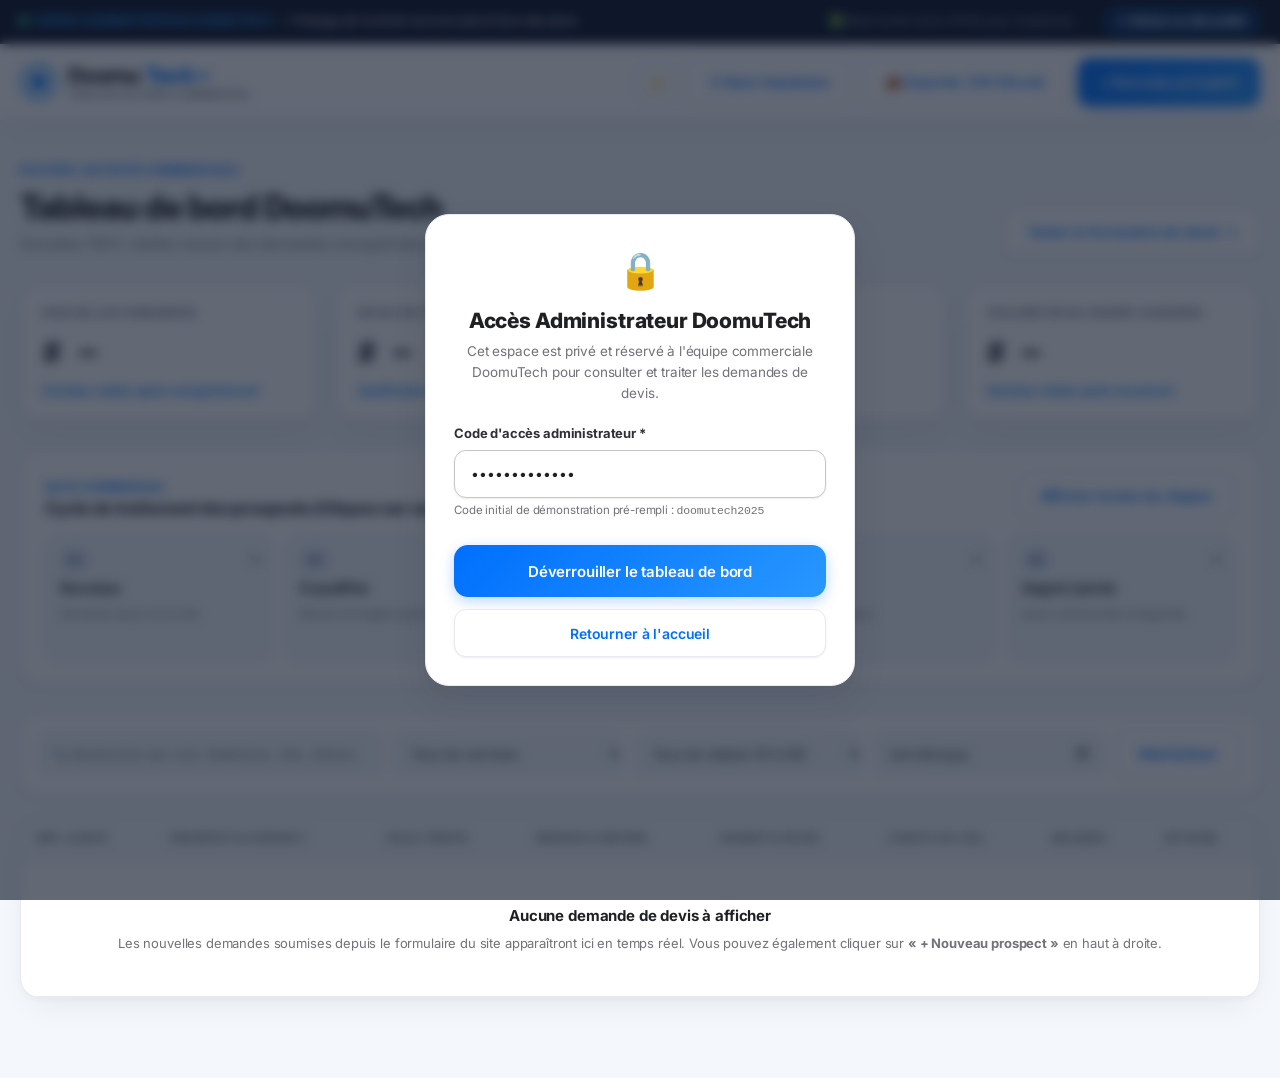
==== admin.html @ 8b4cc158 "Refonte complète du site DoomuTech (Solaire, Climatisation, Vidéosurveillance, Devis & Admin CRM)" ====
<!DOCTYPE html>
<html lang="fr">
<head>
  <meta charset="UTF-8" />
  <meta name="viewport" content="width=device-width, initial-scale=1.0" />
  <meta name="robots" content="noindex, nofollow" />
  <title>Espace Administrateur | Tableau de Bord des Devis — DoomuTech</title>
  <link rel="preconnect" href="https://fonts.googleapis.com" />
  <link rel="preconnect" href="https://fonts.gstatic.com" crossorigin />
  <link href="https://fonts.googleapis.com/css2?family=Inter:wght@400;500;600;700;800&family=JetBrains+Mono:wght@500;600;700&display=swap" rel="stylesheet" />
  <link rel="stylesheet" href="styles.css" />
</head>
<body>

  <!-- Barre supérieure -->
  <div class="utility-bar">
    <div class="container utility-inner">
      <div class="utility-left">
        <span class="live-indicator">
          <span class="pulse-dot"></span>
          <strong>ESPACE ADMINISTRATEUR DOOMUTECH</strong> — Pilotage de l'activité commerciale &amp; Suivi des devis
        </span>
      </div>
      <div class="utility-right">
        <span id="dbConnectionStatus">🟢 Base locale active (Prête pour Supabase)</span>
        <span class="utility-divider">|</span>
        <a href="index.html" class="utility-phone">← Retour au site public</a>
      </div>
    </div>
  </div>

  <!-- Header Admin -->
  <header class="site-header">
    <div class="container header-inner">
      <a href="index.html" class="brand-logo">
        <div class="logo-mark">
          <svg viewBox="0 0 40 40" fill="none" xmlns="http://www.w3.org/2000/svg">
            <circle cx="20" cy="20" r="18" stroke="url(#sunGradAdm)" stroke-width="2.5" />
            <circle cx="20" cy="20" r="9" fill="url(#sunGradAdm)" />
            <path d="M20 3V7M20 33V37M3 20H7M33 20H37M7.98 7.98L10.8 10.8M29.2 29.2L32.02 32.02M32.02 7.98L29.2 10.8M10.8 29.2L7.98 32.02" stroke="#2897FF" stroke-width="2.2" stroke-linecap="round"/>
            <defs>
              <linearGradient id="sunGradAdm" x1="4" y1="4" x2="36" y2="36" gradientUnits="userSpaceOnUse">
                <stop stop-color="#006FFD" />
                <stop offset="1" stop-color="#2897FF" />
              </linearGradient>
            </defs>
          </svg>
        </div>
        <div class="brand-text">
          <span class="brand-name">Doomu<span class="brand-accent">Tech</span></span>
          <span class="brand-tag">TABLEAU DE BORD COMMERCIAL</span>
        </div>
      </a>

      <div class="header-actions">
        <button type="button" class="theme-toggle-btn" id="themeToggleBtn" title="Mode Clair / Sombre">
          <span id="themeIcon">🌙</span>
        </button>
        <button type="button" class="btn btn-outline btn-sm" id="openSupabaseConfigBtn">
          ⚙️ Base Supabase
        </button>
        <button type="button" class="btn btn-outline btn-sm" id="exportCsvBtn">
          📥 Exporter CSV (Excel)
        </button>
        <button type="button" class="btn btn-primary btn-sm" id="newManualLeadBtn">
          + Nouveau prospect
        </button>
      </div>
    </div>
  </header>

  <!-- Écran de verrouillage Administrateur -->
  <div class="dt-modal-backdrop" id="adminAuthBackdrop">
    <div class="dt-modal-card" style="max-width: 430px; text-align: center;">
      <div style="font-size: 36px; margin-bottom: 10px;">🔒</div>
      <h2 style="font-size: 21px; font-weight: 800; margin-bottom: 6px;">Accès Administrateur DoomuTech</h2>
      <p style="font-size: 13.5px; color: var(--mut); margin-bottom: 20px;">
        Cet espace est privé et réservé à l'équipe commerciale DoomuTech pour consulter et traiter les demandes de devis.
      </p>
      <form id="adminLoginForm" style="display: flex; flex-direction: column; gap: 12px; text-align: left;">
        <div class="form-group">
          <label for="adminPinInput">Code d'accès administrateur *</label>
          <input type="password" id="adminPinInput" required placeholder="Code par défaut : doomutech2025" value="doomutech2025" />
          <span class="budget-note-hint">Code initial de démonstration pré-rempli : <code>doomutech2025</code></span>
        </div>
        <button type="submit" class="btn btn-primary btn-lg btn-block">Déverrouiller le tableau de bord</button>
        <a href="index.html" class="btn btn-outline btn-sm btn-block" style="text-align: center;">Retourner à l'accueil</a>
      </form>
    </div>
  </div>

  <!-- Contenu principal du Tableau de Bord (Section 4 du cahier des charges) -->
  <main class="admin-page-wrap">
    <div class="container">
      <div class="admin-top-bar">
        <div>
          <span class="section-eyebrow">PILOTER L'ACTIVITÉ COMMERCIALE</span>
          <h1 class="section-title" style="margin-bottom: 4px;">Tableau de bord DoomuTech</h1>
          <p class="section-desc">Données 100% réelles issues des demandes enregistrées (aucun chiffre fictif).</p>
        </div>
        <div style="display: flex; gap: 10px; flex-wrap: wrap;">
          <a href="index.html#devis" class="btn btn-outline btn-sm">Tester le formulaire de devis →</a>
        </div>
      </div>

      <!-- Indicateurs Clés (KPIs — Données réelles uniquement) -->
      <div class="admin-kpi-grid">
        <div class="admin-kpi-card">
          <span class="admin-kpi-label">Nouvelles demandes</span>
          <strong class="admin-kpi-value" id="kpiNewLeads"># —</strong>
          <span class="admin-kpi-sub" id="kpiNewLeadsSub">Données réelles après enregistrement</span>
        </div>
        <div class="admin-kpi-card">
          <span class="admin-kpi-label">Devis en cours</span>
          <strong class="admin-kpi-value" id="kpiActiveQuotes"># —</strong>
          <span class="admin-kpi-sub">Qualification, étude &amp; relance</span>
        </div>
        <div class="admin-kpi-card">
          <span class="admin-kpi-label">Total prospects reçus</span>
          <strong class="admin-kpi-value" id="kpiTotalLeads"># —</strong>
          <span class="admin-kpi-sub">Toutes sources confondues</span>
        </div>
        <div class="admin-kpi-card">
          <span class="admin-kpi-label">Volume devis signés (Gagnés)</span>
          <strong class="admin-kpi-value" id="kpiWonAmount"># —</strong>
          <span class="admin-kpi-sub" id="kpiWonCountSub">Suivi commercial</span>
        </div>
      </div>

      <!-- Cycle de traitement des prospects (01 -> 05) -->
      <div class="pipeline-cycle-box">
        <div style="display: flex; justify-content: space-between; align-items: center; flex-wrap: wrap; gap: 8px;">
          <div>
            <span class="section-eyebrow" style="margin-bottom: 2px;">SUIVI COMMERCIAL</span>
            <h3 style="font-size: 16px; font-weight: 800;">Cycle de traitement des prospects (Cliquez sur une étape pour filtrer)</h3>
          </div>
          <button type="button" class="btn btn-outline btn-sm" id="resetStageFilterBtn">Afficher toutes les étapes</button>
        </div>

        <div class="pipeline-steps-grid" id="pipelineStepsGrid">
          <div class="pipeline-step-card" data-stage="01_nouveau">
            <div class="p-step-head">
              <span class="p-step-code">01</span>
              <span class="p-step-count" id="count-01_nouveau">0</span>
            </div>
            <strong>Nouveau</strong>
            <span>Demande reçue sur le site</span>
          </div>

          <div class="pipeline-step-card" data-stage="02_a_qualifier">
            <div class="p-step-head">
              <span class="p-step-code">02</span>
              <span class="p-step-count" id="count-02_a_qualifier">0</span>
            </div>
            <strong>À qualifier</strong>
            <span>Besoin et budget à préciser</span>
          </div>

          <div class="pipeline-step-card" data-stage="03_etude_devis">
            <div class="p-step-head">
              <span class="p-step-code">03</span>
              <span class="p-step-count" id="count-03_etude_devis">0</span>
            </div>
            <strong>Étude / devis</strong>
            <span>Analyse technique et offre commerciale</span>
          </div>

          <div class="pipeline-step-card" data-stage="04_relance">
            <div class="p-step-head">
              <span class="p-step-code">04</span>
              <span class="p-step-count" id="count-04_relance">0</span>
            </div>
            <strong>Relance</strong>
            <span>Suivi du prospect</span>
          </div>

          <div class="pipeline-step-card" data-stage="05_issue">
            <div class="p-step-head">
              <span class="p-step-code">05</span>
              <span class="p-step-count" id="count-05_issue">0</span>
            </div>
            <strong>Gagné / perdu</strong>
            <span>Issue commerciale enregistrée</span>
          </div>
        </div>
      </div>

      <!-- Barre de recherche et filtres (Service, Date, Ville, Statut) -->
      <div class="admin-filters-bar">
        <input type="search" id="filterSearch" class="admin-input" placeholder="🔍 Rechercher par nom, téléphone, ville, référence..." />

        <select id="filterService" class="admin-select">
          <option value="all">Tous les services</option>
          <option value="Installation solaire photovoltaïque">Installation solaire photovoltaïque</option>
          <option value="Climatisation">Climatisation</option>
          <option value="Vidéosurveillance">Vidéosurveillance</option>
          <option value="Maintenance et dépannage">Maintenance et dépannage</option>
          <option value="Pack Multi-Services (Solaire + Clim + Caméras)">Pack Multi-Services</option>
        </select>

        <select id="filterStatus" class="admin-select">
          <option value="all">Tous les statuts (01 à 05)</option>
          <option value="01_nouveau">01 — Nouveau</option>
          <option value="02_a_qualifier">02 — À qualifier</option>
          <option value="03_etude_devis">03 — Étude / devis</option>
          <option value="04_relance">04 — Relance</option>
          <option value="05_gagne">05 — Gagné</option>
          <option value="05_perdu">05 — Perdu</option>
        </select>

        <input type="date" id="filterDate" class="admin-input" title="Filtrer par date de demande" />

        <button type="button" class="btn btn-outline btn-sm" id="clearAllFiltersBtn">Réinitialiser</button>
      </div>

      <!-- Tableau des demandes de devis -->
      <div class="admin-table-card">
        <div class="admin-table-scroll">
          <table class="admin-table">
            <thead>
              <tr>
                <th>Réf. &amp; Date</th>
                <th>Prospect &amp; Contact</th>
                <th>Ville / Profil</th>
                <th>Service &amp; Nature</th>
                <th>Budget &amp; Devis</th>
                <th>Statut (01–05)</th>
                <th>Relance</th>
                <th>Actions</th>
              </tr>
            </thead>
            <tbody id="adminLeadsTableBody">
              <!-- Rempli dynamiquement par app.js avec les données réelles -->
            </tbody>
          </table>
        </div>
      </div>
    </div>
  </main>

  <!-- Modal de gestion / qualification d'un prospect -->
  <div class="dt-modal-backdrop hidden" id="leadEditModal">
    <div class="dt-modal-card">
      <div style="display: flex; justify-content: space-between; align-items: center; margin-bottom: 16px;">
        <h3 id="leadModalTitle" style="font-size: 19px; font-weight: 800;">Qualification &amp; Suivi du Prospect</h3>
        <button type="button" class="btn btn-outline btn-sm" id="closeLeadModalBtn">Fermer ✕</button>
      </div>

      <form id="leadEditForm" style="display: flex; flex-direction: column; gap: 14px;">
        <input type="hidden" id="editLeadId" />

        <div class="form-row-2">
          <div class="form-group">
            <label for="editLeadName">Nom du prospect *</label>
            <input type="text" id="editLeadName" required />
          </div>
          <div class="form-group">
            <label for="editLeadPhone">Téléphone / WhatsApp *</label>
            <input type="tel" id="editLeadPhone" required />
          </div>
        </div>

        <div class="form-row-2">
          <div class="form-group">
            <label for="editLeadEmail">E-mail</label>
            <input type="email" id="editLeadEmail" />
          </div>
          <div class="form-group">
            <label for="editLeadCity">Ville / Zone du projet *</label>
            <input type="text" id="editLeadCity" required />
          </div>
        </div>

        <div class="form-row-2">
          <div class="form-group">
            <label for="editLeadService">Service demandé</label>
            <select id="editLeadService">
              <option value="Installation solaire photovoltaïque">Installation solaire photovoltaïque</option>
              <option value="Climatisation">Climatisation</option>
              <option value="Vidéosurveillance">Vidéosurveillance</option>
              <option value="Maintenance et dépannage">Maintenance et dépannage</option>
              <option value="Pack Multi-Services (Solaire + Clim + Caméras)">Pack Multi-Services (Solaire + Clim + Caméras)</option>
            </select>
          </div>
          <div class="form-group">
            <label for="editLeadClientType">Type de client</label>
            <select id="editLeadClientType">
              <option value="Particulier / habitation">Particulier / habitation</option>
              <option value="Entreprise / commerce">Entreprise / commerce</option>
              <option value="Projet industriel ou institutionnel">Projet industriel ou institutionnel</option>
            </select>
          </div>
        </div>

        <div class="form-row-2">
          <div class="form-group">
            <label for="editLeadNature">Nature du projet</label>
            <select id="editLeadNature">
              <option value="Nouvelle installation">Nouvelle installation</option>
              <option value="Extension d’une installation existante">Extension d’une installation existante</option>
              <option value="Panne ou maintenance">Panne ou maintenance</option>
            </select>
          </div>
          <div class="form-group">
            <label for="editLeadBudget">Budget indicatif client</label>
            <select id="editLeadBudget">
              <option value="À définir après étude">À définir après étude</option>
              <option value="Moins de 500 000 FCFA">Moins de 500 000 FCFA</option>
              <option value="500 000 à 2 000 000 FCFA">500 000 à 2 000 000 FCFA</option>
              <option value="Plus de 2 000 000 FCFA">Plus de 2 000 000 FCFA</option>
            </select>
          </div>
        </div>

        <div class="form-group">
          <label for="editLeadDescription">Besoin exprimé par le client</label>
          <textarea id="editLeadDescription" rows="2"></textarea>
        </div>

        <hr style="border: none; border-top: 1px solid var(--line);" />

        <!-- Partie Suivi Commercial Administrateur -->
        <div class="form-row-2">
          <div class="form-group">
            <label for="editLeadStatus">Statut dans le cycle commercial (01–05) *</label>
            <select id="editLeadStatus" required>
              <option value="01_nouveau">01 — Nouveau (Demande reçue)</option>
              <option value="02_a_qualifier">02 — À qualifier (Besoin/budget à préciser)</option>
              <option value="03_etude_devis">03 — Étude / devis (Offre en cours)</option>
              <option value="04_relance">04 — Relance (Suivi du prospect)</option>
              <option value="05_gagne">05 — Gagné (Devis accepté / signé)</option>
              <option value="05_perdu">05 — Perdu (Sans suite)</option>
            </select>
          </div>
          <div class="form-group">
            <label for="editLeadQuoteAmount">Montant du devis chiffré (FCFA)</label>
            <input type="number" id="editLeadQuoteAmount" min="0" step="5000" placeholder="Ex: 1450000" />
          </div>
        </div>

        <div class="form-row-2">
          <div class="form-group">
            <label for="editLeadFollowUpDate">Date de prochaine relance</label>
            <input type="date" id="editLeadFollowUpDate" />
          </div>
          <div class="form-group" style="display: flex; align-items: flex-end;">
            <a href="#" id="modalWhatsAppBtn" target="_blank" rel="noopener" class="btn btn-outline btn-block" style="min-height: 44px;">
              💬 Ouvrir WhatsApp avec ce prospect
            </a>
          </div>
        </div>

        <div class="form-group">
          <label for="editLeadNotes">Notes commerciales &amp; techniques internes</label>
          <textarea id="editLeadNotes" rows="3" placeholder="Compte-rendu d'appel, matériel envisagé, remarques après visite sur site..."></textarea>
        </div>

        <div style="display: flex; justify-content: space-between; gap: 12px; margin-top: 6px;">
          <button type="button" class="btn btn-outline btn-sm" id="deleteLeadBtn" style="color: #DC2626; border-color: #FCA5A5;">Supprimer la demande</button>
          <button type="submit" class="btn btn-primary">Enregistrer le suivi commercial</button>
        </div>
      </form>
    </div>
  </div>

  <!-- Modal Configuration Supabase (Couche 2 Backend) -->
  <div class="dt-modal-backdrop hidden" id="supabaseConfigModal">
    <div class="dt-modal-card">
      <div style="display: flex; justify-content: space-between; align-items: center; margin-bottom: 16px;">
        <h3 style="font-size: 19px; font-weight: 800;">⚙️ Connexion Base de Données Supabase (Couche 2)</h3>
        <button type="button" class="btn btn-outline btn-sm" id="closeSupabaseModalBtn">Fermer ✕</button>
      </div>
      <p style="font-size: 13px; color: var(--mut); margin-bottom: 14px;">
        Par défaut, toutes les demandes sont enregistrées localement dans votre navigateur. Pour synchroniser avec votre base cloud <strong>Supabase</strong> (table <code>demandes_devis</code> définie dans <code>supabase-schema.sql</code>), renseignez vos clés ci-dessous :
      </p>
      <form id="supabaseConfigForm" style="display: flex; flex-direction: column; gap: 12px;">
        <div class="form-group">
          <label for="sbUrlInput">URL du projet Supabase</label>
          <input type="url" id="sbUrlInput" placeholder="https://votre-projet.supabase.co" />
        </div>
        <div class="form-group">
          <label for="sbKeyInput">Clé publique (anon / service key pour l'admin)</label>
          <input type="password" id="sbKeyInput" placeholder="eyJhbGciOiJIUzI1NiIsInR5cCI6IkpXVCJ9..." />
        </div>
        <div style="display: flex; gap: 10px; justify-content: flex-end;">
          <button type="submit" class="btn btn-primary">Enregistrer la configuration Supabase</button>
        </div>
      </form>
    </div>
  </div>

  <script src="app.js"></script>
</body>
</html>
---- styles.css ----
/* ==========================================================================
   DoomuTech × Chari Official CSS Design System
   Figma Mobile Apps Prototyping Kit - Tokens officiels & Composants Chari
   ========================================================================== */

:root {
  /* Figma Mobile Apps Prototyping Kit - Tokens officiels (Chari) */
  --highlight-darkest: #006FFD;
  --highlight-dark: #2897FF;
  --highlight-medium: #6FBAFF;
  --highlight-light: #B4DBFF;
  --highlight-lightest: #EAF2FF;

  --neutral-dark-darkest: #1F2024;
  --neutral-dark-dark: #2F3036;
  --neutral-dark-medium: #494A50;
  --neutral-dark-light: #71727A;
  --neutral-dark-lightest: #8F9098;

  --neutral-light-darkest: #C5C6CC;
  --neutral-light-dark: #D4D6DD;
  --neutral-light-medium: #E8E9F1;
  --neutral-light-light: #F8F9FE;
  --neutral-light-lightest: #FFFFFF;

  --support-success-dark: #298267;
  --support-success-medium: #3AC0A0;
  --support-success-light: #E7F4E8;

  --support-warning-dark: #E86339;
  --support-warning-medium: #FFB37C;
  --support-warning-light: #FFF4E4;

  --support-error-dark: #ED3241;
  --support-error-medium: #FF616D;
  --support-error-light: #FFE2E5;

  /* Mappings sémantiques Figma Kit (Chari) */
  --bg: var(--neutral-light-light);
  --surf: var(--neutral-light-lightest);
  --ink: var(--neutral-dark-darkest);
  --body: var(--neutral-dark-dark);
  --mut: var(--neutral-dark-light);
  --brand: var(--highlight-darkest);
  --brand-light: var(--highlight-dark);
  --brand-grad: linear-gradient(135deg, #006FFD 0%, #2897FF 100%);
  --onb: #FFFFFF;
  --gold: #F59E0B;
  --gold-bg: #FEF3C7;
  --gold-grad: linear-gradient(135deg, #F59E0B 0%, #D97706 100%);
  --heart: #ED3241;
  --heart-grad: linear-gradient(135deg, #FF616D 0%, #ED3241 100%);
  --heart-shadow: rgba(237, 50, 65, 0.35);
  --onh: #FFFFFF;
  --line: var(--neutral-light-medium);
  --ring: rgba(0, 111, 253, 0.25);
  --hdr: var(--neutral-light-lightest);
  --sh-sm: 0 1px 3px rgba(31, 32, 36, 0.05), 0 1px 2px rgba(31, 32, 36, 0.03);
  --sh-md: 0 6px 16px rgba(31, 32, 36, 0.06), 0 2px 4px rgba(31, 32, 36, 0.03);
  --sh-lg: 0 16px 36px rgba(31, 32, 36, 0.08), 0 4px 12px rgba(31, 32, 36, 0.04);

  /* Compatibilité avec les sections DoomuTech */
  --bg-primary: var(--bg);
  --bg-elevated: var(--surf);
  --bg-subtle: var(--highlight-lightest);
  --bg-navy: #0f172a;
  --bg-navy-card: #1e293b;
  --text-primary: var(--ink);
  --text-secondary: var(--body);
  --text-muted: var(--mut);
  --text-inverse: #F8F9FE;
  --solar-amber: var(--brand);
  --solar-amber-bright: var(--brand-light);
  --solar-amber-soft: var(--highlight-lightest);
  --emerald: var(--support-success-medium);
  --emerald-soft: var(--support-success-light);
  --border-subtle: var(--line);
  --border-strong: var(--neutral-light-dark);
  --shadow-sm: var(--sh-sm);
  --shadow-md: var(--sh-md);
  --shadow-lg: var(--sh-lg);
  --font-display: "Inter", "IBM Plex Sans Arabic", system-ui, -apple-system, sans-serif;
  --font-sans: "Inter", "IBM Plex Sans Arabic", system-ui, -apple-system, sans-serif;
  --font-mono: "JetBrains Mono", "Inter", monospace;
  --radius-sm: 12px;
  --radius-md: 16px;
  --radius-lg: 20px;
}

@media (prefers-color-scheme: dark) {
  :root:not([data-theme="light"]) {
    --bg: #141517;
    --surf: #1F2024;
    --ink: #F8F9FE;
    --body: #D4D6DD;
    --mut: #8F9098;
    --brand: #2897FF;
    --brand-light: #6FBAFF;
    --brand-grad: linear-gradient(135deg, #006FFD 0%, #2897FF 100%);
    --onb: #FFFFFF;
    --gold: #FBBF24;
    --gold-bg: rgba(251, 191, 36, 0.15);
    --gold-grad: linear-gradient(135deg, #FBBF24 0%, #F59E0B 100%);
    --heart: #FF616D;
    --heart-grad: linear-gradient(135deg, #FF616D 0%, #ED3241 100%);
    --heart-shadow: rgba(237, 50, 65, 0.4);
    --line: #2F3036;
    --ring: rgba(40, 151, 255, 0.35);
    --hdr: #1F2024;
    --sh-sm: 0 1px 3px rgba(0, 0, 0, 0.3);
    --sh-md: 0 6px 16px rgba(0, 0, 0, 0.35);
    --sh-lg: 0 16px 36px rgba(0, 0, 0, 0.45);
    --bg-subtle: rgba(0, 111, 253, 0.12);
    --border-strong: #494A50;
  }
}

:root[data-theme="dark"] {
  --bg: #141517;
  --surf: #1F2024;
  --ink: #F8F9FE;
  --body: #D4D6DD;
  --mut: #8F9098;
  --brand: #2897FF;
  --brand-light: #6FBAFF;
  --brand-grad: linear-gradient(135deg, #006FFD 0%, #2897FF 100%);
  --onb: #FFFFFF;
  --gold: #FBBF24;
  --gold-bg: rgba(251, 191, 36, 0.15);
  --gold-grad: linear-gradient(135deg, #FBBF24 0%, #F59E0B 100%);
  --heart: #FF616D;
  --heart-grad: linear-gradient(135deg, #FF616D 0%, #ED3241 100%);
  --heart-shadow: rgba(237, 50, 65, 0.4);
  --line: #2F3036;
  --ring: rgba(40, 151, 255, 0.35);
  --hdr: #1F2024;
  --sh-sm: 0 1px 3px rgba(0, 0, 0, 0.3);
  --sh-md: 0 6px 16px rgba(0, 0, 0, 0.35);
  --sh-lg: 0 16px 36px rgba(0, 0, 0, 0.45);
  --bg-subtle: rgba(0, 111, 253, 0.12);
  --border-strong: #494A50;
}

*, *::before, *::after {
  box-sizing: border-box;
  margin: 0;
  padding: 0;
}

html {
  scroll-behavior: smooth;
  font-size: 15px;
  -webkit-text-size-adjust: 100%;
}

body {
  background: var(--bg);
  color: var(--body);
  font: 400 15px/1.55 "Inter", "IBM Plex Sans Arabic", system-ui, -apple-system, sans-serif;
  -webkit-font-smoothing: antialiased;
  letter-spacing: -0.01em;
  overflow-x: hidden;
}

h1, h2, h3, h4 {
  color: var(--ink);
  font-family: "Inter", "IBM Plex Sans Arabic", system-ui, sans-serif;
  line-height: 1.25;
}

button, input, select, textarea {
  font: inherit;
  box-sizing: border-box;
}

button {
  cursor: pointer;
}

:focus-visible {
  outline: 3px solid var(--brand);
  outline-offset: 2px;
}

a {
  color: inherit;
  text-decoration: none;
}

ul {
  list-style: none;
}

.mono {
  font-family: var(--font-mono);
  font-variant-numeric: tabular-nums;
}

.container {
  width: 100%;
  max-width: 1280px;
  margin: 0 auto;
  padding: 0 20px;
}

/* Chari Signature 3px Brand Gradient Strip */
.strip {
  height: 3px;
  width: 100%;
  background: var(--brand-grad);
}

/* ==========================================================================
   Chari Official Components (.logo, .lg, .badge, .chips, .btn, .fld, .seg, .h-chip)
   ========================================================================== */
.logo {
  font-family: "Inter", "IBM Plex Sans Arabic", system-ui, sans-serif;
  font-size: 24px;
  font-weight: 800;
  letter-spacing: -0.03em;
  color: var(--ink);
  display: inline-flex;
  align-items: center;
  gap: 6px;
}

.logo::after {
  content: "";
  display: inline-block;
  width: 8px;
  height: 8px;
  border-radius: 50%;
  background: var(--brand);
}

.lg {
  min-height: 36px;
  padding: 0 14px;
  border-radius: 999px;
  border: 1.5px solid var(--highlight-light);
  background: var(--highlight-lightest);
  color: var(--highlight-darkest);
  font-weight: 600;
  font-size: 12px;
  transition: all 0.18s;
  letter-spacing: 0.01em;
  display: inline-flex;
  align-items: center;
  gap: 6px;
}

.lg:hover {
  background: #dbeafe;
  border-color: var(--brand);
}

.badge {
  display: inline-flex;
  align-items: center;
  background: var(--highlight-lightest);
  color: var(--highlight-darkest);
  border: 1px solid rgba(0, 111, 253, 0.2);
  border-radius: 999px;
  padding: 4px 12px;
  font-weight: 600;
  font-size: 11px;
}

/* ButtonKit Figma Specifications (Chari) */
.btn {
  min-height: 48px;
  padding: 0 22px;
  border-radius: 12px;
  border: 0;
  background: var(--brand);
  color: #FFFFFF;
  font-weight: 600;
  font-size: 14px;
  display: inline-flex;
  gap: 8px;
  align-items: center;
  justify-content: center;
  box-shadow: 0 4px 14px rgba(0, 111, 253, 0.25);
  transition: all 0.18s;
  letter-spacing: -0.01em;
  cursor: pointer;
}

.btn:hover {
  background: var(--brand-light);
  box-shadow: 0 6px 18px rgba(0, 111, 253, 0.32);
  transform: translateY(-1px);
}

.btn:active {
  transform: scale(0.98);
}

.btn-lg {
  min-height: 52px;
  padding: 0 26px;
  font-size: 15px;
  border-radius: 14px;
}

.btn-block {
  width: 100%;
}

.btn-primary {
  background: var(--brand-grad);
  color: #FFFFFF;
  box-shadow: 0 4px 14px rgba(0, 111, 253, 0.28);
}

.btn.gold, .btn-gold {
  background: var(--gold-grad);
  color: #FFFFFF;
  box-shadow: 0 4px 14px rgba(217, 119, 6, 0.3);
}

.btn-outline, .btn.sec {
  background: var(--surf);
  color: var(--brand);
  border: 1.5px solid var(--line);
  box-shadow: var(--sh-sm);
}

.btn-outline:hover, .btn.sec:hover {
  border-color: var(--brand);
  background: var(--highlight-lightest);
  color: var(--highlight-darkest);
}

.btn-whatsapp-sm {
  min-height: 40px;
  padding: 0 14px;
  background: var(--support-success-light);
  color: var(--support-success-dark);
  border: 1.5px solid rgba(58, 192, 160, 0.4);
  box-shadow: none;
  font-size: 13px;
}

.btn-whatsapp-sm:hover {
  background: #d1fae5;
  color: var(--support-success-dark);
}

.btn-whatsapp-outline {
  background: rgba(58, 192, 160, 0.14);
  color: #3AC0A0;
  border: 1.5px solid rgba(58, 192, 160, 0.35);
  box-shadow: none;
}

.btn-whatsapp-outline:hover {
  background: rgba(58, 192, 160, 0.24);
}

/* ==========================================================================
   Top Utility Bar (Chari Admin Dark Surface Style)
   ========================================================================== */
.utility-bar {
  background-color: #0f172a;
  color: #94a3b8;
  font-size: 12px;
  padding: 8px 0;
  border-bottom: 1px solid #1e293b;
}

.utility-inner {
  display: flex;
  justify-content: space-between;
  align-items: center;
  flex-wrap: wrap;
  gap: 8px;
}

.utility-left, .utility-right {
  display: flex;
  align-items: center;
  gap: 14px;
}

.live-indicator {
  display: inline-flex;
  align-items: center;
  gap: 8px;
  color: #f8fafc;
}

.live-indicator strong {
  color: var(--highlight-dark);
}

.pulse-dot {
  width: 8px;
  height: 8px;
  border-radius: 50%;
  background-color: #3AC0A0;
  box-shadow: 0 0 0 3px rgba(58, 192, 160, 0.25);
}

.utility-divider {
  opacity: 0.3;
}

.utility-phone {
  color: #FFFFFF;
  font-weight: 700;
  background: rgba(0, 111, 253, 0.25);
  border: 1px solid rgba(40, 151, 255, 0.4);
  padding: 3px 12px;
  border-radius: 999px;
  transition: background 0.2s;
}

.utility-phone:hover {
  background: var(--brand);
}

/* ==========================================================================
   Header (Chari Header Spec)
   ========================================================================== */
.site-header {
  position: sticky;
  top: 0;
  z-index: 100;
  background: var(--hdr);
  color: var(--ink);
  border-bottom: 1px solid var(--line);
  box-shadow: var(--sh-sm);
}

.header-inner {
  display: flex;
  align-items: center;
  justify-content: space-between;
  height: 70px;
  gap: 16px;
}

.brand-logo {
  display: flex;
  align-items: center;
  gap: 10px;
}

.logo-mark svg {
  width: 38px;
  height: 38px;
  display: block;
}

.brand-text {
  display: flex;
  flex-direction: column;
  line-height: 1.05;
}

.brand-name {
  font-size: 22px;
  font-weight: 800;
  letter-spacing: -0.03em;
  color: var(--ink);
  display: inline-flex;
  align-items: center;
  gap: 4px;
}

.brand-name::after {
  content: "";
  display: inline-block;
  width: 7px;
  height: 7px;
  border-radius: 50%;
  background: var(--brand);
  margin-left: 2px;
}

.brand-accent {
  color: var(--brand);
}

.brand-tag {
  font-size: 10px;
  font-weight: 700;
  letter-spacing: 0.08em;
  color: var(--mut);
  margin-top: 2px;
}

.main-nav {
  display: flex;
  align-items: center;
  gap: 22px;
}

.nav-link {
  font-size: 14px;
  font-weight: 600;
  color: var(--mut);
  transition: color 0.18s;
  display: inline-flex;
  align-items: center;
  gap: 6px;
}

.nav-link:hover {
  color: var(--brand);
}

.nav-badge {
  background: var(--highlight-lightest);
  color: var(--highlight-darkest);
  border: 1px solid rgba(0, 111, 253, 0.2);
  font-size: 11px;
  font-weight: 700;
  padding: 2px 8px;
  border-radius: 999px;
}

.header-actions {
  display: flex;
  align-items: center;
  gap: 10px;
}

/* Theme Toggle Button (Chari .lg style) */
.theme-toggle-btn {
  min-height: 40px;
  padding: 0 12px;
  border-radius: 999px;
  border: 1.5px solid var(--line);
  background: var(--surf);
  color: var(--ink);
  font-weight: 600;
  font-size: 12px;
  display: inline-flex;
  align-items: center;
  gap: 6px;
  box-shadow: var(--sh-sm);
  transition: all 0.18s;
}

.theme-toggle-btn:hover {
  border-color: var(--brand);
  color: var(--brand);
}

.cart-trigger-btn {
  display: inline-flex;
  align-items: center;
  gap: 10px;
  min-height: 42px;
  background: var(--highlight-lightest);
  color: var(--highlight-darkest);
  border: 1.5px solid var(--highlight-light);
  padding: 0 14px;
  border-radius: 999px;
  cursor: pointer;
  font-weight: 700;
  font-size: 13px;
  transition: all 0.18s ease;
}

.cart-trigger-btn:hover {
  background: #dbeafe;
  border-color: var(--brand);
  transform: translateY(-1px);
}

.cart-icon-wrap {
  display: flex;
  align-items: center;
}

.cart-count-badge {
  background: var(--brand);
  color: #FFFFFF;
  font-size: 11px;
  font-weight: 800;
  min-width: 20px;
  height: 20px;
  border-radius: 999px;
  display: inline-flex;
  align-items: center;
  justify-content: center;
  margin-left: 6px;
  padding: 0 6px;
}

.cart-total-preview {
  font-size: 12px;
  font-weight: 700;
  color: var(--highlight-darkest);
  border-left: 1px solid var(--highlight-light);
  padding-left: 10px;
}

.mobile-menu-btn {
  display: none;
  flex-direction: column;
  gap: 5px;
  background: none;
  border: none;
  padding: 6px;
}

.mobile-menu-btn span {
  width: 22px;
  height: 2px;
  background: var(--ink);
  border-radius: 2px;
}

/* ==========================================================================
   Hero Section (Chari Card & Pill Aesthetics)
   ========================================================================== */
.hero-section {
  padding: 48px 0 44px;
}

.hero-grid {
  display: grid;
  grid-template-columns: 1.08fr 0.92fr;
  gap: 44px;
  align-items: center;
}

.eyebrow-badge {
  display: inline-flex;
  align-items: center;
  gap: 8px;
  background: var(--highlight-lightest);
  color: var(--highlight-darkest);
  border: 1px solid rgba(0, 111, 253, 0.2);
  padding: 6px 14px;
  border-radius: 999px;
  font-size: 11px;
  font-weight: 800;
  letter-spacing: 0.06em;
  margin-bottom: 18px;
}

.badge-dot {
  width: 7px;
  height: 7px;
  border-radius: 50%;
  background: var(--brand);
}

.hero-title {
  font-size: clamp(2.1rem, 3.6vw, 3.2rem);
  font-weight: 800;
  line-height: 1.12;
  letter-spacing: -0.025em;
  color: var(--ink);
  margin-bottom: 18px;
}

.text-gradient {
  background: var(--brand-grad);
  -webkit-background-clip: text;
  -webkit-text-fill-color: transparent;
}

.hero-subtitle {
  font-size: 15px;
  line-height: 1.6;
  color: var(--body);
  max-width: 60ch;
  margin-bottom: 24px;
}

.hero-cta-group {
  display: flex;
  flex-wrap: wrap;
  gap: 12px;
  margin-bottom: 24px;
}

/* Chari .sf & .row inspired Dual Pillars */
.hero-dual-pillars {
  display: grid;
  grid-template-columns: 1fr 1fr;
  gap: 12px;
  margin-bottom: 24px;
}

.pillar-chip {
  display: flex;
  align-items: flex-start;
  gap: 12px;
  background: var(--surf);
  border: 1px solid var(--line);
  padding: 14px 16px;
  border-radius: 16px;
  box-shadow: var(--sh-sm);
  transition: all 0.18s;
}

.pillar-chip:hover {
  border-color: var(--neutral-light-darkest);
  box-shadow: var(--sh-md);
}

.pillar-icon {
  font-size: 22px;
  line-height: 1;
}

.pillar-chip strong {
  display: block;
  font-size: 14px;
  font-weight: 700;
  color: var(--ink);
}

.pillar-chip span {
  font-size: 12px;
  color: var(--mut);
}

.hero-metrics {
  display: flex;
  align-items: center;
  gap: 24px;
  padding-top: 20px;
  border-top: 1px solid var(--line);
}

.metric-item {
  display: flex;
  flex-direction: column;
}

.metric-value {
  font-size: 24px;
  font-weight: 800;
  letter-spacing: -0.02em;
  color: var(--brand);
}

.metric-label {
  font-size: 12px;
  color: var(--mut);
  font-weight: 500;
}

.metric-divider {
  width: 1px;
  height: 36px;
  background: var(--line);
}

/* Hero Visual Frame (Chari .hero-box & .pill spec) */
.hero-image-frame {
  position: relative;
  border-radius: 20px;
  overflow: hidden;
  box-shadow: var(--sh-lg);
  border: 1px solid var(--line);
  background: #1F2024;
  aspect-ratio: 16 / 11;
}

.hero-img {
  width: 100%;
  height: 100%;
  object-fit: cover;
  display: block;
}

.image-location-badge {
  position: absolute;
  top: 14px;
  left: 14px;
  background: rgba(31, 32, 36, 0.8);
  backdrop-filter: blur(8px);
  color: #fff;
  border-radius: 999px;
  padding: 5px 14px;
  font-size: 12px;
  font-weight: 600;
  border: 1px solid rgba(255, 255, 255, 0.2);
}

/* Chari .visa-card-box inspired Live Telemetry Card */
.telemetry-card {
  margin-top: -38px;
  margin-left: 18px;
  margin-right: 18px;
  position: relative;
  z-index: 3;
  background: linear-gradient(135deg, #006FFD 0%, #1A1F71 100%);
  color: #fff;
  border-radius: 16px;
  padding: 18px 20px;
  box-shadow: 0 10px 26px rgba(0, 111, 253, 0.28);
  overflow: hidden;
}

.telemetry-card::before {
  content: "";
  position: absolute;
  top: -40px;
  right: -40px;
  width: 140px;
  height: 140px;
  border-radius: 50%;
  background: radial-gradient(circle, rgba(255, 255, 255, 0.18) 0%, transparent 70%);
}

.telemetry-header {
  display: flex;
  justify-content: space-between;
  align-items: center;
  margin-bottom: 12px;
  padding-bottom: 10px;
  border-bottom: 1px solid rgba(255, 255, 255, 0.16);
  font-size: 12px;
}

.telemetry-status {
  display: flex;
  align-items: center;
  gap: 8px;
  font-weight: 600;
}

.status-dot {
  width: 8px;
  height: 8px;
  border-radius: 50%;
  background: #3AC0A0;
}

.telemetry-tag {
  background: rgba(255, 255, 255, 0.2);
  color: #FFFFFF;
  padding: 3px 10px;
  border-radius: 999px;
  font-size: 11px;
  font-weight: 700;
}

.telemetry-grid {
  display: grid;
  grid-template-columns: repeat(3, 1fr);
  gap: 12px;
}

.telemetry-box {
  display: flex;
  flex-direction: column;
}

.telemetry-label {
  font-size: 11px;
  opacity: 0.8;
}

.telemetry-val {
  font-size: 15px;
  font-weight: 800;
  margin-top: 2px;
}

.text-amber {
  color: #FBBF24 !important;
}

.text-emerald {
  color: #3AC0A0 !important;
}

.text-sky {
  color: #6FBAFF !important;
}

.text-danger {
  color: #ED3241 !important;
}

.text-white {
  color: #FFFFFF !important;
}

/* Partner Strip (Chari .h-chips style) */
.partner-strip {
  margin-top: 40px;
  padding-top: 20px;
  border-top: 1px solid var(--line);
  display: flex;
  align-items: center;
  justify-content: space-between;
  flex-wrap: wrap;
  gap: 14px;
}

.partner-title {
  font-size: 11px;
  font-weight: 800;
  color: var(--brand);
  text-transform: uppercase;
  letter-spacing: 0.08em;
}

.partner-logos {
  display: flex;
  flex-wrap: wrap;
  gap: 8px;
}

.partner-badge {
  display: inline-flex;
  align-items: center;
  min-height: 34px;
  padding: 0 14px;
  border-radius: 999px;
  border: 1px solid var(--neutral-light-dark);
  background: var(--surf);
  color: var(--body);
  font-size: 12px;
  font-weight: 600;
  box-shadow: var(--sh-sm);
}

/* ==========================================================================
   Section Headers (Chari .ctag & h2)
   ========================================================================== */
.section-header {
  text-align: center;
  max-width: 720px;
  margin: 0 auto 40px;
}

.section-eyebrow {
  display: inline-block;
  font-size: 11px;
  font-weight: 800;
  color: var(--brand);
  text-transform: uppercase;
  letter-spacing: 0.08em;
  margin-bottom: 8px;
}

.section-title {
  font-size: clamp(1.65rem, 2.6vw, 2.25rem);
  font-weight: 800;
  letter-spacing: -0.025em;
  color: var(--ink);
  margin-bottom: 12px;
}

.section-desc {
  color: var(--mut);
  font-size: 15px;
}

/* ==========================================================================
   Boutique en Ligne (#boutique) — Chari Cards, .h-chip & .fld
   ========================================================================== */
.shop-section {
  padding: 72px 0;
  background: var(--surf);
  border-top: 1px solid var(--line);
  border-bottom: 1px solid var(--line);
}

.shop-top-banner {
  display: flex;
  justify-content: space-between;
  align-items: flex-end;
  flex-wrap: wrap;
  gap: 20px;
  margin-bottom: 28px;
}

.shop-trust-pills {
  display: flex;
  gap: 10px;
  flex-wrap: wrap;
}

.trust-pill {
  background: var(--bg);
  border: 1px solid var(--line);
  border-radius: 14px;
  padding: 10px 14px;
  display: flex;
  flex-direction: column;
  font-size: 12px;
  box-shadow: var(--sh-sm);
}

.trust-pill strong {
  color: var(--ink);
  font-weight: 700;
}

.trust-pill span {
  color: var(--mut);
  font-size: 11px;
}

.shop-toolbar {
  background: var(--bg);
  border: 1px solid var(--line);
  border-radius: 20px;
  padding: 18px;
  margin-bottom: 28px;
  display: flex;
  flex-direction: column;
  gap: 14px;
  box-shadow: var(--sh-sm);
}

.shop-categories {
  display: flex;
  gap: 8px;
  flex-wrap: wrap;
}

/* Chari .h-chip exact styling */
.shop-cat-btn {
  display: inline-flex;
  align-items: center;
  gap: 8px;
  min-height: 38px;
  padding: 0 14px;
  border-radius: 999px;
  border: 1.5px solid var(--line);
  background: var(--surf);
  color: var(--body);
  font-size: 13px;
  font-weight: 600;
  box-shadow: var(--sh-sm);
  cursor: pointer;
  transition: all 0.18s;
}

.shop-cat-btn:hover {
  border-color: var(--brand);
  transform: translateY(-1px);
}

.shop-cat-btn.active {
  background: var(--highlight-lightest);
  color: var(--highlight-darkest);
  border-color: var(--highlight-darkest);
  font-weight: 700;
  box-shadow: 0 2px 8px rgba(0, 111, 253, 0.15);
}

.cat-count {
  font-size: 11px;
  background: var(--neutral-light-medium);
  color: var(--ink);
  padding: 2px 7px;
  border-radius: 999px;
}

.shop-cat-btn.active .cat-count {
  background: var(--brand);
  color: #FFFFFF;
}

.shop-controls-row {
  display: flex;
  justify-content: space-between;
  align-items: center;
  flex-wrap: wrap;
  gap: 12px;
}

.shop-search-wrap {
  flex: 1;
  min-width: 260px;
  position: relative;
  display: flex;
  align-items: center;
}

.shop-search-wrap svg {
  position: absolute;
  left: 14px;
  color: var(--mut);
}

.shop-search-wrap input {
  width: 100%;
  min-height: 46px;
  border-radius: 12px;
  border: 1.5px solid var(--neutral-light-darkest);
  background: var(--surf);
  color: var(--ink);
  padding: 0 16px 0 42px;
  font-size: 14px;
  box-shadow: var(--sh-sm);
  transition: all 0.18s;
}

.shop-search-wrap input:focus {
  border-color: var(--brand);
  outline: none;
  box-shadow: 0 0 0 3px rgba(0, 111, 253, 0.15);
}

.shop-Right-filters {
  display: flex;
  align-items: center;
  gap: 12px;
  flex-wrap: wrap;
}

/* Chari .sw Toggle Switch Spec */
.install-toggle-label {
  display: inline-flex;
  align-items: center;
  gap: 10px;
  min-height: 46px;
  padding: 0 14px;
  border: 1.5px solid var(--line);
  border-radius: 12px;
  background: var(--surf);
  color: var(--ink);
  font-size: 13px;
  box-shadow: var(--sh-sm);
  cursor: pointer;
}

.install-toggle-label input {
  display: none;
}

.toggle-track {
  width: 44px;
  height: 24px;
  border-radius: 999px;
  background: var(--neutral-light-dark);
  position: relative;
  transition: background 0.2s;
}

.toggle-thumb {
  width: 18px;
  height: 18px;
  border-radius: 50%;
  background: #fff;
  box-shadow: 0 2px 5px rgba(0, 0, 0, 0.15);
  position: absolute;
  top: 3px;
  left: 3px;
  transition: transform 0.2s;
}

.install-toggle-label input:checked + .toggle-track {
  background: var(--brand);
}

.install-toggle-label input:checked + .toggle-track .toggle-thumb {
  transform: translateX(20px);
}

/* Product Cards Grid (Chari .card 20px radius) */
.shop-products-grid {
  display: grid;
  grid-template-columns: repeat(4, 1fr);
  gap: 20px;
}

.product-card {
  background: var(--surf);
  border: 1px solid var(--line);
  border-radius: 20px;
  overflow: hidden;
  box-shadow: var(--sh-md);
  display: flex;
  flex-direction: column;
  justify-content: space-between;
  transition: transform 0.2s, box-shadow 0.2s;
}

.product-card:hover {
  transform: translateY(-4px);
  box-shadow: var(--sh-lg);
}

.product-visual-box {
  position: relative;
  height: 170px;
  background: linear-gradient(135deg, #0f172a 0%, #1e293b 100%);
  display: flex;
  align-items: center;
  justify-content: center;
  padding: 16px;
}

.product-visual-box.cat-clim {
  background: linear-gradient(135deg, #006FFD 0%, #12307A 100%);
}

.product-visual-box.cat-batteries {
  background: linear-gradient(135deg, #298267 0%, #0f172a 100%);
}

.product-visual-box.cat-panneaux {
  background: linear-gradient(135deg, #1A1F71 0%, #0f172a 100%);
}

.product-badge-top {
  position: absolute;
  top: 10px;
  left: 10px;
  background: linear-gradient(135deg, #F59E0B, #D97706);
  color: #fff;
  font-size: 10px;
  font-weight: 700;
  padding: 3px 9px;
  border-radius: 999px;
  box-shadow: 0 2px 6px rgba(0, 0, 0, 0.3);
}

.product-stock-pill {
  position: absolute;
  bottom: 10px;
  right: 10px;
  background: rgba(31, 32, 36, 0.8);
  backdrop-filter: blur(8px);
  color: #3AC0A0;
  border-radius: 999px;
  padding: 3px 10px;
  font-size: 11px;
  font-weight: 700;
  border: 1px solid rgba(255, 255, 255, 0.2);
}

.product-svg-icon {
  width: 90px;
  height: 90px;
}

.product-content {
  padding: 18px;
  display: flex;
  flex-direction: column;
  flex: 1;
  justify-content: space-between;
}

.product-brand {
  font-size: 11px;
  font-weight: 800;
  color: var(--brand);
  text-transform: uppercase;
  letter-spacing: 0.08em;
}

.product-title {
  font-size: 15px;
  font-weight: 700;
  color: var(--ink);
  margin: 4px 0 8px;
  line-height: 1.3;
}

.product-specs-tags {
  display: flex;
  flex-wrap: wrap;
  gap: 6px;
  margin-bottom: 10px;
}

.p-spec-tag {
  border: 1px solid var(--neutral-light-dark);
  background: var(--bg);
  border-radius: 999px;
  padding: 3px 10px;
  font-size: 11px;
  color: var(--body);
  font-weight: 600;
}

.product-desc {
  font-size: 13px;
  color: var(--mut);
  margin-bottom: 14px;
  line-height: 1.45;
}

.product-price-block {
  padding-top: 12px;
  border-top: 1px solid var(--line);
  margin-bottom: 12px;
}

.product-price-main {
  font-size: 20px;
  font-weight: 800;
  color: var(--gold);
  letter-spacing: -0.02em;
}

.product-price-sub {
  display: block;
  font-size: 11px;
  color: var(--mut);
  margin-top: 2px;
}

.product-actions {
  display: grid;
  grid-template-columns: 1fr auto;
  gap: 8px;
}

.btn-add-cart {
  min-height: 42px;
  background: var(--brand);
  color: #FFFFFF;
  font-weight: 600;
  font-size: 13px;
  padding: 0 12px;
  border-radius: 12px;
  border: none;
  box-shadow: 0 4px 12px rgba(0, 111, 253, 0.22);
  transition: all 0.18s;
}

.btn-add-cart:hover {
  background: var(--brand-light);
  transform: translateY(-1px);
}

.btn-wa-product {
  min-height: 42px;
  background: var(--support-success-light);
  color: var(--support-success-dark);
  border: 1.5px solid rgba(58, 192, 160, 0.35);
  border-radius: 12px;
  padding: 0 12px;
  display: inline-flex;
  align-items: center;
  justify-content: center;
  font-size: 12px;
  font-weight: 700;
}

/* ==========================================================================
   Climatisation Section (#climatisation) — Chari Admin Dark Theme
   ========================================================================== */
.ac-section {
  padding: 72px 0;
  background: #0f172a;
  color: #f8fafc;
}

.ac-hero-banner {
  display: grid;
  grid-template-columns: 1.15fr 0.85fr;
  gap: 40px;
  align-items: center;
}

.ac-banner-desc {
  color: #94a3b8;
  font-size: 15px;
  margin-bottom: 24px;
}

.ac-benefits-grid {
  display: grid;
  grid-template-columns: 1fr 1fr;
  gap: 14px;
  margin-bottom: 24px;
}

.ac-benefit-card {
  background: #1e293b;
  border: 1px solid #334155;
  border-radius: 16px;
  padding: 16px;
  display: flex;
  gap: 12px;
  align-items: flex-start;
}

.ac-b-icon {
  font-size: 22px;
}

.ac-benefit-card h4 {
  font-size: 14px;
  font-weight: 700;
  color: #ffffff;
  margin-bottom: 4px;
}

.ac-benefit-card p {
  font-size: 12.5px;
  color: #94a3b8;
}

.ac-cta-bar {
  display: flex;
  flex-wrap: wrap;
  gap: 12px;
}

.ac-comparison-card {
  background: #1e293b;
  border: 1px solid #475569;
  border-radius: 20px;
  padding: 24px;
  box-shadow: 0 16px 36px rgba(0, 0, 0, 0.35);
}

.ac-comp-tag {
  font-size: 11px;
  font-weight: 800;
  color: #6FBAFF;
}

.ac-comp-header h3 {
  font-size: 18px;
  color: #fff;
  margin: 4px 0 18px;
}

.ac-comp-bars {
  display: flex;
  flex-direction: column;
  gap: 16px;
  margin-bottom: 20px;
}

.comp-top {
  display: flex;
  justify-content: space-between;
  font-size: 13px;
  margin-bottom: 6px;
}

.comp-track {
  background: #0f172a;
  height: 24px;
  border-radius: 99px;
  overflow: hidden;
}

.comp-fill {
  height: 100%;
  display: flex;
  align-items: center;
  padding-left: 12px;
  font-size: 11px;
  font-weight: 700;
  color: #fff;
  border-radius: 99px;
}

.comp-fill-bad {
  background: var(--heart-grad);
}

.comp-fill-mid {
  background: var(--gold-grad);
}

.comp-fill-good {
  background: var(--brand-grad);
  min-width: 155px;
}

.ac-service-box {
  background: #0f172a;
  border: 1px solid #334155;
  border-radius: 14px;
  padding: 16px;
}

.ac-service-box h4 {
  font-size: 13px;
  color: #6FBAFF;
  margin-bottom: 10px;
}

.ac-service-box ul {
  display: flex;
  flex-direction: column;
  gap: 8px;
  font-size: 12.5px;
  color: #cbd5e1;
}

.ac-service-box li {
  display: flex;
  justify-content: space-between;
  border-bottom: 1px dashed #334155;
  padding-bottom: 6px;
}

/* ==========================================================================
   Simulator Section (#simulateur) — Chari ContentSwitcherKit & TextFieldKit
   ========================================================================== */
.simulator-section {
  padding: 72px 0;
  background: var(--bg);
}

.simulator-workbench {
  display: grid;
  grid-template-columns: 1.05fr 0.95fr;
  gap: 28px;
  align-items: stretch;
}

.sim-controls-card {
  background: var(--surf);
  border: 1px solid var(--line);
  border-radius: 20px;
  padding: 28px;
  box-shadow: var(--sh-md);
  display: flex;
  flex-direction: column;
  gap: 22px;
}

.sim-field {
  display: flex;
  flex-direction: column;
  gap: 8px;
}

.sim-label-row {
  display: flex;
  justify-content: space-between;
  align-items: center;
  flex-wrap: wrap;
  gap: 8px;
}

.sim-label {
  font-weight: 700;
  font-size: 13px;
  color: var(--ink);
}

.sim-readout {
  background: var(--highlight-lightest);
  color: var(--highlight-darkest);
  border: 1px solid rgba(0, 111, 253, 0.2);
  border-radius: 999px;
  padding: 4px 12px;
  font-weight: 700;
  font-size: 13px;
}

/* Chari ContentSwitcherKit (.seg) */
.segmented-control {
  display: flex;
  gap: 6px;
  background: var(--neutral-light-medium);
  padding: 4px;
  border-radius: 12px;
}

.seg-btn {
  flex: 1;
  min-height: 40px;
  border-radius: 8px;
  border: 0;
  background: transparent;
  color: var(--neutral-dark-light);
  font-weight: 600;
  font-size: 13px;
  display: flex;
  align-items: center;
  justify-content: center;
  gap: 6px;
  transition: all 0.18s;
}

.seg-btn.active {
  background: var(--surf);
  color: var(--brand);
  box-shadow: 0 2px 6px rgba(31, 32, 36, 0.08);
}

.solar-slider {
  width: 100%;
  min-height: 36px;
  accent-color: var(--brand);
  cursor: pointer;
}

.slider-ticks {
  display: flex;
  justify-content: space-between;
  font-size: 11px;
  color: var(--mut);
}

.sim-hint {
  font-size: 12px;
  color: var(--mut);
}

.mode-cards {
  display: flex;
  flex-direction: column;
  gap: 10px;
}

.mode-card {
  text-align: left;
  padding: 14px 16px;
  border-radius: 16px;
  background: var(--surf);
  border: 1.5px solid var(--line);
  box-shadow: var(--sh-sm);
  cursor: pointer;
  transition: all 0.18s;
}

.mode-card.active {
  background: var(--highlight-lightest);
  border-color: var(--brand);
}

.mode-card-top {
  display: flex;
  justify-content: space-between;
  align-items: center;
  margin-bottom: 4px;
}

.mode-title {
  font-weight: 700;
  font-size: 14px;
  color: var(--ink);
}

.mode-pill {
  font-size: 10px;
  font-weight: 700;
  background: var(--brand);
  color: #FFFFFF;
  padding: 2px 8px;
  border-radius: 999px;
}

.mode-pill-muted {
  background: var(--neutral-light-medium);
  color: var(--body);
}

.mode-desc {
  font-size: 12.5px;
  color: var(--mut);
}

.sim-row-2col {
  display: grid;
  grid-template-columns: 1fr 1fr;
  gap: 12px;
}

.sim-select {
  width: 100%;
  min-height: 46px;
  border-radius: 12px;
  border: 1.5px solid var(--neutral-light-darkest);
  background: var(--surf);
  color: var(--ink);
  padding: 0 12px;
  font-size: 13px;
  font-weight: 600;
  box-shadow: var(--sh-sm);
}

/* Simulator Output Card (Chari Admin + Visa Card Hybrid) */
.sim-result-card {
  background: #0f172a;
  color: #f8fafc;
  border-radius: 20px;
  padding: 28px;
  box-shadow: var(--sh-lg);
  display: flex;
  flex-direction: column;
  justify-content: space-between;
  gap: 20px;
  border: 1px solid #334155;
}

.sim-result-header {
  display: flex;
  justify-content: space-between;
  align-items: flex-start;
  gap: 12px;
  flex-wrap: wrap;
}

.sim-result-badge {
  font-size: 11px;
  font-weight: 800;
  color: #6FBAFF;
  letter-spacing: 0.06em;
}

.sim-result-title {
  font-size: 20px;
  font-weight: 800;
  margin-top: 4px;
  color: #FFFFFF;
}

.coastal-badge {
  background: rgba(0, 111, 253, 0.25);
  color: #B4DBFF;
  border: 1px solid rgba(111, 186, 255, 0.35);
  padding: 4px 10px;
  border-radius: 999px;
  font-size: 11px;
  font-weight: 700;
}

.sim-specs-grid {
  display: grid;
  grid-template-columns: repeat(2, 1fr);
  gap: 12px;
}

.spec-box {
  background: #1e293b;
  border: 1px solid #334155;
  padding: 14px;
  border-radius: 14px;
  display: flex;
  flex-direction: column;
}

.spec-label {
  font-size: 11px;
  color: #94a3b8;
  font-weight: 600;
  text-transform: uppercase;
}

.spec-value {
  font-size: 22px;
  font-weight: 800;
  color: #FFFFFF;
  margin: 4px 0 2px;
}

.spec-sub {
  font-size: 11.5px;
  color: #cbd5e1;
}

.sim-financial-panel {
  background: linear-gradient(135deg, rgba(0, 111, 253, 0.2) 0%, rgba(26, 31, 113, 0.4) 100%);
  border: 1px solid rgba(111, 186, 255, 0.3);
  border-radius: 16px;
  padding: 16px 18px;
}

.fin-row {
  display: flex;
  justify-content: space-between;
  flex-wrap: wrap;
  gap: 12px;
  margin-bottom: 12px;
}

.fin-item {
  display: flex;
  flex-direction: column;
}

.fin-label {
  font-size: 11px;
  color: #cbd5e1;
}

.fin-amount, .fin-roi {
  font-size: 20px;
  font-weight: 800;
  color: #fff;
}

.fin-bar-labels {
  font-size: 12px;
  color: #e2e8f0;
  margin-bottom: 6px;
}

.fin-progress-track {
  height: 6px;
  border-radius: 99px;
  background: rgba(255, 255, 255, 0.15);
  overflow: hidden;
  margin-bottom: 12px;
}

.fin-progress-fill {
  height: 100%;
  background: var(--brand-grad);
  border-radius: 99px;
}

.fin-estimate-note {
  display: flex;
  justify-content: space-between;
  align-items: center;
  padding-top: 10px;
  border-top: 1px solid rgba(255, 255, 255, 0.12);
  font-size: 13px;
}

.sim-result-actions {
  display: flex;
  flex-direction: column;
  gap: 10px;
}

/* ==========================================================================
   Packages Section (#solutions) — Chari .plan & .price
   ========================================================================== */
.packages-section {
  padding: 72px 0;
}

.packages-grid {
  display: grid;
  grid-template-columns: repeat(3, 1fr);
  gap: 24px;
  align-items: stretch;
}

.package-card {
  background: var(--surf);
  border: 1px solid var(--line);
  border-radius: 20px;
  padding: 28px 24px;
  display: flex;
  flex-direction: column;
  justify-content: space-between;
  box-shadow: var(--sh-md);
  position: relative;
  transition: transform 0.2s, box-shadow 0.2s;
}

.package-card:hover {
  transform: translateY(-4px);
  box-shadow: var(--sh-lg);
}

.package-featured {
  border: 2px solid var(--gold);
}

.featured-ribbon {
  position: absolute;
  top: -12px;
  left: 50%;
  transform: translateX(-50%);
  background: var(--gold-grad);
  color: #FFFFFF;
  font-size: 10.5px;
  font-weight: 800;
  padding: 4px 14px;
  border-radius: 999px;
  letter-spacing: 0.05em;
  white-space: nowrap;
  box-shadow: 0 2px 8px rgba(217, 119, 6, 0.35);
}

.pkg-tag {
  font-size: 11px;
  font-weight: 800;
  color: var(--brand);
  letter-spacing: 0.06em;
}

.pkg-title {
  font-size: 20px;
  font-weight: 800;
  margin: 6px 0 8px;
}

.pkg-subtitle {
  font-size: 13px;
  color: var(--mut);
  margin-bottom: 16px;
}

.pkg-price-box {
  background: var(--bg);
  border: 1px solid var(--line);
  border-radius: 16px;
  padding: 16px;
  margin-bottom: 16px;
}

.pkg-price-label {
  font-size: 11px;
  color: var(--mut);
}

.pkg-price {
  font-size: 28px;
  font-weight: 800;
  color: var(--gold);
  letter-spacing: -0.02em;
  margin: 2px 0 6px;
}

.pkg-price span {
  font-size: 14px;
  color: var(--body);
}

.pkg-Save-badge {
  display: inline-block;
  font-size: 11px;
  font-weight: 700;
  color: var(--support-success-dark);
  background: var(--support-success-light);
  padding: 3px 10px;
  border-radius: 999px;
}

.pkg-specs-pills {
  display: flex;
  flex-wrap: wrap;
  gap: 6px;
  margin-bottom: 18px;
}

.spec-pill {
  background: var(--highlight-lightest);
  color: var(--highlight-darkest);
  border: 1px solid rgba(0, 111, 253, 0.18);
  padding: 4px 10px;
  border-radius: 999px;
  font-size: 11px;
  font-weight: 700;
}

.pkg-features {
  display: flex;
  flex-direction: column;
  gap: 10px;
  margin-bottom: 24px;
  font-size: 13px;
  color: var(--body);
}

.pkg-features li {
  position: relative;
  padding-left: 20px;
}

.pkg-features li::before {
  content: "✓";
  position: absolute;
  left: 0;
  top: 0;
  color: var(--brand);
  font-weight: 800;
}

/* ==========================================================================
   Engineering, Portfolio, FAQ & Contact (Chari .sf, .row, .fld, .note)
   ========================================================================== */
.engineering-section {
  padding: 72px 0;
  background: var(--surf);
  border-top: 1px solid var(--line);
  border-bottom: 1px solid var(--line);
}

.eng-grid {
  display: grid;
  grid-template-columns: 0.92fr 1.08fr;
  gap: 48px;
  align-items: center;
}

.eng-img {
  width: 100%;
  border-radius: 20px;
  box-shadow: var(--sh-lg);
  border: 1px solid var(--line);
  aspect-ratio: 4 / 3;
  object-fit: cover;
  display: block;
}

.eng-floating-card {
  position: relative;
  margin-top: -32px;
  margin-left: 16px;
  margin-right: 16px;
  background: var(--surf);
  color: var(--ink);
  border: 1px solid var(--line);
  padding: 16px 18px;
  border-radius: 16px;
  display: flex;
  align-items: center;
  gap: 12px;
  box-shadow: var(--sh-lg);
}

.eng-cert-icon {
  font-size: 26px;
}

.eng-floating-card p {
  font-size: 12.5px;
  color: var(--mut);
  margin-top: 2px;
}

.eng-feature-list {
  display: flex;
  flex-direction: column;
  gap: 14px;
  margin-top: 22px;
}

/* Chari .sf card style */
.eng-feature-item {
  display: flex;
  gap: 14px;
  padding: 16px;
  border-radius: 16px;
  border: 1px solid var(--line);
  background: var(--bg);
  box-shadow: var(--sh-sm);
}

.eng-icon-box {
  width: 42px;
  height: 42px;
  flex-shrink: 0;
  border-radius: 12px;
  background: var(--highlight-lightest);
  display: flex;
  align-items: center;
  justify-content: center;
  font-size: 20px;
}

.eng-feature-item h4 {
  font-size: 15px;
  font-weight: 700;
  margin-bottom: 4px;
}

.eng-feature-item p {
  font-size: 13px;
  color: var(--mut);
}

/* Portfolio */
.portfolio-section {
  padding: 72px 0;
}

.section-header-row {
  display: flex;
  justify-content: space-between;
  align-items: flex-end;
  flex-wrap: wrap;
  gap: 16px;
  margin-bottom: 32px;
}

.portfolio-filters {
  display: flex;
  gap: 8px;
  flex-wrap: wrap;
}

.filter-btn {
  min-height: 38px;
  padding: 0 16px;
  border-radius: 999px;
  border: 1.5px solid var(--line);
  background: var(--surf);
  font-weight: 600;
  font-size: 13px;
  color: var(--body);
  box-shadow: var(--sh-sm);
  cursor: pointer;
  transition: all 0.18s;
}

.filter-btn.active {
  background: var(--highlight-lightest);
  color: var(--highlight-darkest);
  border-color: var(--highlight-darkest);
  font-weight: 700;
}

.portfolio-grid {
  display: grid;
  grid-template-columns: repeat(2, 1fr);
  gap: 24px;
}

.project-card {
  background: var(--surf);
  border: 1px solid var(--line);
  border-radius: 20px;
  overflow: hidden;
  box-shadow: var(--sh-md);
  transition: transform 0.2s;
}

.project-card:hover {
  transform: translateY(-3px);
}

.project-visual {
  height: 175px;
  padding: 16px;
  display: flex;
  justify-content: space-between;
  align-items: flex-start;
  color: #fff;
}

.project-bg-1 {
  background: linear-gradient(135deg, #006FFD 0%, #1A1F71 100%);
}
.project-bg-2 {
  background: linear-gradient(135deg, #298267 0%, #0f172a 100%);
}
.project-bg-3 {
  background: linear-gradient(135deg, #1e293b 0%, #006FFD 100%);
}
.project-bg-4 {
  background: linear-gradient(135deg, #0f172a 0%, #2897FF 100%);
}

.project-zone {
  background: rgba(31, 32, 36, 0.8);
  backdrop-filter: blur(8px);
  padding: 5px 12px;
  border-radius: 999px;
  font-size: 12px;
  font-weight: 600;
}

.project-power {
  background: var(--gold-grad);
  color: #fff;
  padding: 5px 12px;
  border-radius: 999px;
  font-size: 11px;
  font-weight: 700;
}

.project-body {
  padding: 20px;
}

.project-body h3 {
  font-size: 17px;
  margin-bottom: 6px;
}

.project-body p {
  font-size: 13px;
  color: var(--mut);
  margin-bottom: 16px;
}

.project-metrics {
  display: grid;
  grid-template-columns: repeat(3, 1fr);
  gap: 10px;
  padding-top: 12px;
  border-top: 1px solid var(--line);
  font-size: 12px;
}

.pm-label {
  display: block;
  color: var(--mut);
  font-size: 11px;
}

.pm-old {
  color: var(--heart);
  text-decoration: line-through;
}

.pm-new {
  color: var(--support-success-dark);
}

.pm-rate {
  color: var(--brand);
}

/* FAQ */
.faq-section {
  padding: 64px 0;
  background: var(--surf);
  border-top: 1px solid var(--line);
}

.faq-container {
  max-width: 820px;
}

.faq-list {
  display: flex;
  flex-direction: column;
  gap: 12px;
}

.faq-item {
  background: var(--bg);
  border: 1px solid var(--line);
  border-radius: 16px;
  box-shadow: var(--sh-sm);
  overflow: hidden;
}

.faq-question {
  width: 100%;
  display: flex;
  justify-content: space-between;
  align-items: center;
  gap: 14px;
  padding: 18px 20px;
  background: none;
  border: none;
  text-align: left;
  font-size: 15px;
  font-weight: 700;
  color: var(--ink);
}

.faq-icon {
  font-size: 18px;
  font-weight: 800;
  color: var(--brand);
}

.faq-answer {
  display: none;
  padding: 0 20px 18px;
  color: var(--body);
  font-size: 14px;
}

.faq-item.active .faq-answer {
  display: block;
}

/* Contact & Quote Form (Chari .row, .note, .fld) */
.contact-section {
  padding: 72px 0;
  background: var(--bg);
  border-top: 1px solid var(--line);
}

.contact-grid {
  display: grid;
  grid-template-columns: 0.95fr 1.05fr;
  gap: 40px;
  align-items: start;
}

.contact-lead {
  font-size: 15px;
  color: var(--body);
  margin-bottom: 20px;
}

.contact-cards {
  display: flex;
  flex-direction: column;
  gap: 10px;
  margin-bottom: 18px;
}

.c-card {
  display: flex;
  gap: 14px;
  align-items: center;
  min-height: 68px;
  background: var(--surf);
  border: 1px solid var(--line);
  border-radius: 16px;
  padding: 12px 16px;
  box-shadow: var(--sh-sm);
}

.c-icon {
  font-size: 22px;
}

.c-card h4 {
  font-size: 14px;
  font-weight: 700;
}

.c-card p {
  font-size: 13px;
  color: var(--mut);
}

/* Chari .note */
.guarantee-box {
  display: flex;
  flex-direction: column;
  gap: 4px;
  font-size: 13px;
  color: var(--highlight-darkest);
  background: var(--highlight-lightest);
  padding: 12px 16px;
  border-radius: 12px;
  border: 1px solid rgba(0, 111, 253, 0.18);
}

.quote-form {
  background: var(--surf);
  border: 1px solid var(--line);
  border-radius: 20px;
  padding: 32px;
  box-shadow: var(--sh-lg);
}

.quote-form h3 {
  font-size: 20px;
  font-weight: 800;
  margin-bottom: 4px;
}

.form-sub {
  font-size: 13px;
  color: var(--mut);
  margin-bottom: 18px;
}

.form-row-2 {
  display: grid;
  grid-template-columns: 1fr 1fr;
  gap: 14px;
}

.form-group {
  display: flex;
  flex-direction: column;
  margin-bottom: 14px;
}

.form-group label {
  font-weight: 700;
  font-size: 13px;
  color: var(--body);
  margin-bottom: 6px;
}

/* Chari .fld TextFieldKit */
.form-group input,
.form-group select,
.form-group textarea {
  width: 100%;
  min-height: 48px;
  border-radius: 12px;
  border: 1.5px solid var(--neutral-light-darkest);
  background: var(--surf);
  color: var(--ink);
  padding: 10px 16px;
  font-size: 14px;
  box-shadow: var(--sh-sm);
  transition: all 0.18s;
}

.form-group input:focus,
.form-group select:focus,
.form-group textarea:focus {
  border-color: var(--brand);
  outline: none;
  box-shadow: 0 0 0 3px rgba(0, 111, 253, 0.15);
}

.form-success-banner {
  margin-top: 16px;
  padding: 14px;
  border-radius: 14px;
  background: var(--support-success-light);
  border: 1px solid var(--support-success-medium);
  color: var(--support-success-dark);
  display: flex;
  flex-direction: column;
  gap: 8px;
}

/* ==========================================================================
   Slide-Over Cart Drawer & Toast (Chari .sheet-box & .ov style)
   ========================================================================== */
.cart-backdrop {
  position: fixed;
  inset: 0;
  background: rgba(11, 15, 25, 0.75);
  backdrop-filter: blur(8px);
  z-index: 200;
}

.cart-drawer {
  position: fixed;
  top: 0;
  right: 0;
  width: 100%;
  max-width: 450px;
  height: 100vh;
  background: var(--surf);
  color: var(--ink);
  z-index: 210;
  box-shadow: var(--sh-lg);
  border-left: 1px solid var(--line);
  display: flex;
  flex-direction: column;
  transform: translateX(100%);
  transition: transform 0.25s ease-out;
}

.cart-drawer.open {
  transform: translateX(0);
}

.cart-drawer-header {
  padding: 18px 20px;
  background: var(--hdr);
  border-bottom: 1px solid var(--line);
  display: flex;
  justify-content: space-between;
  align-items: center;
}

.cart-drawer-header h3 {
  font-size: 18px;
  font-weight: 800;
}

.cart-subtitle {
  font-size: 12px;
  color: var(--mut);
}

.cart-close-btn {
  background: var(--bg);
  color: var(--ink);
  border: 1px solid var(--line);
  width: 36px;
  height: 36px;
  border-radius: 10px;
  font-weight: 700;
}

.cart-drawer-body {
  flex: 1;
  overflow-y: auto;
  padding: 16px 20px;
  display: flex;
  flex-direction: column;
  gap: 10px;
}

.cart-empty-state {
  text-align: center;
  padding: 48px 16px;
  color: var(--mut);
}

.cart-item-row {
  display: flex;
  justify-content: space-between;
  align-items: center;
  gap: 12px;
  background: var(--bg);
  border: 1px solid var(--line);
  padding: 12px 14px;
  border-radius: 14px;
}

.cart-item-info h4 {
  font-size: 13.5px;
  font-weight: 700;
}

.cart-item-price {
  font-size: 12px;
  color: var(--brand);
  font-weight: 700;
}

.cart-qty-controls {
  display: flex;
  align-items: center;
  gap: 8px;
}

.qty-btn {
  width: 28px;
  height: 28px;
  border-radius: 8px;
  border: 1px solid var(--line);
  background: var(--surf);
  color: var(--ink);
  font-weight: 700;
}

.cart-drawer-footer {
  padding: 16px 20px;
  background: var(--bg);
  border-top: 1px solid var(--line);
}

.cart-install-option {
  background: var(--highlight-lightest);
  border: 1px solid rgba(0, 111, 253, 0.2);
  padding: 10px 12px;
  border-radius: 12px;
  margin-bottom: 12px;
  font-size: 12px;
  color: var(--highlight-darkest);
}

.cart-check-label {
  display: flex;
  align-items: flex-start;
  gap: 8px;
  cursor: pointer;
}

.cart-summary-lines {
  display: flex;
  flex-direction: column;
  gap: 6px;
  margin-bottom: 12px;
  font-size: 13px;
}

.summary-line {
  display: flex;
  justify-content: space-between;
}

.summary-total {
  font-size: 16px;
  font-weight: 800;
  padding-top: 8px;
  border-top: 1px solid var(--line);
}

.cart-checkout-form {
  display: flex;
  flex-direction: column;
  gap: 8px;
}

.checkout-inputs {
  display: flex;
  flex-direction: column;
  gap: 8px;
  margin-bottom: 6px;
}

.checkout-inputs input,
.checkout-inputs select {
  min-height: 42px;
  padding: 0 12px;
  border-radius: 10px;
  border: 1.5px solid var(--neutral-light-darkest);
  background: var(--surf);
  color: var(--ink);
  font-size: 13px;
}

.cart-order-success {
  margin-top: 10px;
  background: var(--support-success-light);
  border: 1px solid var(--support-success-medium);
  color: var(--support-success-dark);
  padding: 12px;
  border-radius: 12px;
  font-size: 13px;
}

.cart-toast {
  position: fixed;
  bottom: 24px;
  right: 24px;
  z-index: 250;
  background: var(--ink);
  color: var(--surf);
  padding: 12px 18px;
  border-radius: 14px;
  box-shadow: var(--sh-lg);
  display: flex;
  align-items: center;
  gap: 12px;
}

.cart-toast button {
  background: var(--brand);
  color: #FFFFFF;
  border: none;
  padding: 6px 12px;
  border-radius: 8px;
  font-weight: 700;
}

/* Footer */
.site-footer {
  background: #090d16;
  color: #8F9098;
  padding: 56px 0 28px;
}

.footer-grid {
  display: grid;
  grid-template-columns: 1.4fr 1fr 1fr 1fr;
  gap: 32px;
  padding-bottom: 36px;
  border-bottom: 1px solid #1F2024;
}

.footer-desc {
  margin-top: 12px;
  font-size: 13px;
  max-width: 34ch;
}

.footer-col h4 {
  color: #FFFFFF;
  font-size: 14px;
  font-weight: 700;
  margin-bottom: 12px;
}

.footer-col ul {
  display: flex;
  flex-direction: column;
  gap: 8px;
  font-size: 13px;
}

.footer-col a:hover {
  color: var(--brand-light);
}

.footer-bottom {
  padding-top: 22px;
  display: flex;
  justify-content: space-between;
  flex-wrap: wrap;
  gap: 12px;
  font-size: 12px;
}

/* Responsive */
@media (max-width: 1100px) {
  .hero-grid,
  .simulator-workbench,
  .eng-grid,
  .contact-grid,
  .ac-hero-banner {
    grid-template-columns: 1fr;
  }
  .shop-products-grid {
    grid-template-columns: repeat(2, 1fr);
  }
  .packages-grid {
    grid-template-columns: 1fr;
    max-width: 540px;
    margin: 0 auto;
  }
  .footer-grid {
    grid-template-columns: 1fr 1fr;
  }
}

@media (max-width: 768px) {
  .utility-right,
  .cart-total-preview,
  .btn-sm-hide {
    display: none;
  }
  .main-nav {
    display: none;
    position: absolute;
    top: 70px;
    left: 0;
    right: 0;
    background: var(--surf);
    flex-direction: column;
    padding: 18px;
    border-bottom: 1px solid var(--line);
    box-shadow: var(--sh-md);
  }
  .main-nav.open {
    display: flex;
  }
  .mobile-menu-btn {
    display: flex;
  }
  .shop-products-grid,
  .portfolio-grid,
  .form-row-2,
  .sim-row-2col,
  .segmented-control,
  .ac-benefits-grid,
  .hero-dual-pillars,
  .footer-grid,
  .telemetry-grid {
    grid-template-columns: 1fr;
  }
}


/* ==========================================================================
   Victron Energy Official Storefront Additions (Solaris-Shop Architecture)
   ========================================================================== */
.victron-showcase-grid {
  display: grid;
  grid-template-columns: repeat(6, 1fr);
  gap: 12px;
  margin-bottom: 24px;
}

.v-cat-card {
  background: var(--bg);
  border: 1.5px solid var(--line);
  border-radius: 16px;
  padding: 12px;
  display: flex;
  flex-direction: column;
  align-items: center;
  text-align: center;
  gap: 8px;
  cursor: pointer;
  transition: all 0.18s ease;
  box-shadow: var(--sh-sm);
}

.v-cat-card:hover {
  border-color: var(--brand);
  background: var(--highlight-lightest);
  transform: translateY(-2px);
  box-shadow: var(--sh-md);
}

.v-cat-card img {
  width: 68px;
  height: 68px;
  object-fit: contain;
  display: block;
}

.v-cat-card strong {
  display: block;
  font-size: 12px;
  font-weight: 700;
  color: var(--ink);
  line-height: 1.25;
}

.v-cat-card span {
  display: block;
  font-size: 10.5px;
  color: var(--mut);
  margin-top: 2px;
  line-height: 1.2;
}

/* Official Victron Product Photo inside Product Card */
.product-visual-box.victron-photo-bg {
  background: radial-gradient(circle at center, #FFFFFF 0%, #EAF2FF 100%);
  border-bottom: 1px solid var(--line);
  cursor: pointer;
}

:root[data-theme="dark"] .product-visual-box.victron-photo-bg {
  background: radial-gradient(circle at center, #2F3036 0%, #1F2024 100%);
}

.product-real-img {
  width: 82%;
  height: 140px;
  object-fit: contain;
  display: block;
  transition: transform 0.25s ease;
  filter: drop-shadow(0 6px 12px rgba(0, 30, 80, 0.12));
}

.product-card:hover .product-real-img {
  transform: scale(1.06);
}

.product-sku-row {
  display: flex;
  justify-content: space-between;
  align-items: center;
  gap: 6px;
  margin-bottom: 2px;
}

.product-sku-code {
  font-size: 10.5px;
  font-weight: 700;
  color: var(--mut);
  background: var(--bg);
  border: 1px solid var(--line);
  padding: 1px 6px;
  border-radius: 6px;
}

.btn-spec-sheet {
  min-height: 36px;
  width: 100%;
  margin-bottom: 8px;
  background: var(--bg);
  color: var(--brand);
  border: 1px solid var(--line);
  border-radius: 10px;
  font-size: 12px;
  font-weight: 700;
  display: inline-flex;
  align-items: center;
  justify-content: center;
  gap: 6px;
  transition: all 0.16s;
}

.btn-spec-sheet:hover {
  background: var(--highlight-lightest);
  border-color: var(--brand);
}

/* Solaris-Shop × Victron Technical Datasheet Modal */
.spec-modal-backdrop {
  position: fixed;
  inset: 0;
  background: rgba(11, 15, 25, 0.78);
  backdrop-filter: blur(8px);
  z-index: 300;
  display: flex;
  align-items: center;
  justify-content: center;
  padding: 16px;
}

.spec-modal-backdrop[hidden] {
  display: none !important;
}

.spec-modal-box {
  background: var(--surf);
  color: var(--ink);
  border: 1px solid var(--line);
  border-radius: 22px;
  max-width: 720px;
  width: 100%;
  max-height: 90vh;
  overflow-y: auto;
  box-shadow: var(--sh-lg);
}

.spec-modal-header {
  padding: 18px 24px;
  border-bottom: 1px solid var(--line);
  display: flex;
  justify-content: space-between;
  align-items: center;
  position: sticky;
  top: 0;
  background: var(--surf);
  z-index: 2;
}

.spec-modal-brand {
  font-size: 11px;
  font-weight: 800;
  color: var(--brand);
  letter-spacing: 0.08em;
}

.spec-modal-header h3 {
  font-size: 18px;
  font-weight: 800;
  margin-top: 2px;
}

.spec-modal-body {
  padding: 24px;
}

.spec-modal-grid {
  display: grid;
  grid-template-columns: 240px 1fr;
  gap: 24px;
  align-items: start;
}

.spec-modal-img-wrap {
  background: radial-gradient(circle at center, #FFFFFF 0%, #EAF2FF 100%);
  border: 1px solid var(--line);
  border-radius: 16px;
  padding: 20px;
  display: flex;
  flex-direction: column;
  align-items: center;
  gap: 10px;
}

.spec-modal-img-wrap img {
  width: 100%;
  max-height: 190px;
  object-fit: contain;
}

.spec-table {
  width: 100%;
  border-collapse: collapse;
  margin: 14px 0 18px;
  font-size: 13px;
}

.spec-table tr {
  border-bottom: 1px solid var(--line);
}

.spec-table th {
  text-align: left;
  padding: 8px 6px;
  color: var(--mut);
  font-weight: 600;
  width: 45%;
}

.spec-table td {
  padding: 8px 6px;
  font-weight: 700;
  color: var(--ink);
}

@media (max-width: 1100px) {
  .victron-showcase-grid {
    grid-template-columns: repeat(3, 1fr);
  }
}

@media (max-width: 640px) {
  .victron-showcase-grid {
    grid-template-columns: repeat(2, 1fr);
  }
  .spec-modal-grid {
    grid-template-columns: 1fr;
  }
}


/* ==========================================================================
   OASIS ONE (FRAMER TEMPLATE BY RAVITEJA KARROTHU) — MOTION DESIGN SYSTEM
   Spring Physics, Blur-to-Crisp Scroll Reveals, Floating Dock, Rolling Text
   & Interactive Spotlight Tilt Cards
   ========================================================================== */

:root {
  --framer-spring: cubic-bezier(0.16, 1, 0.3, 1);
  --framer-bounce: cubic-bezier(0.34, 1.56, 0.64, 1);
  --framer-smooth: cubic-bezier(0.22, 1, 0.36, 1);
}

/* 1. Scroll Progress Bar at Very Top (Framer Signature) */
.framer-scroll-progress {
  position: fixed;
  top: 0;
  left: 0;
  height: 3px;
  width: 0%;
  background: linear-gradient(90deg, #006FFD, #2897FF, #F59E0B);
  z-index: 9999;
  transition: width 0.08s linear;
  box-shadow: 0 0 12px rgba(0, 111, 253, 0.55);
}

/* 2. Framer Blur-to-Crisp Staggered Scroll Reveal Choreography */
.framer-reveal {
  opacity: 0;
  filter: blur(10px);
  transform: translate3d(0, 34px, 0) scale(0.975);
  transition:
    opacity 0.85s var(--framer-spring),
    filter 0.85s var(--framer-spring),
    transform 0.85s var(--framer-spring);
  transition-delay: calc(var(--stagger, 0) * 90ms);
  will-change: opacity, filter, transform;
}

.framer-reveal.is-visible {
  opacity: 1;
  filter: blur(0px);
  transform: translate3d(0, 0, 0) scale(1);
}

/* Hero Staggered Word Blur Reveal */
.oasis-word {
  display: inline-block;
  opacity: 0;
  filter: blur(12px);
  transform: translate3d(0, 24px, 0);
  animation: oasisWordIn 0.9s var(--framer-spring) forwards;
  animation-delay: calc(var(--word-index, 0) * 55ms + 80ms);
}

@keyframes oasisWordIn {
  to {
    opacity: 1;
    filter: blur(0px);
    transform: translate3d(0, 0, 0);
  }
}

/* 3. Oasis One Signature "Rolling Text" Micro-Interaction on Buttons & Nav Links */
.oasis-roll-wrap {
  position: relative;
  display: inline-flex;
  overflow: hidden;
  line-height: 1.25;
}

.oasis-roll-inner {
  display: inline-block;
  transition: transform 0.45s var(--framer-spring);
}

.oasis-roll-inner::after {
  content: attr(data-text);
  position: absolute;
  top: 105%;
  left: 0;
  width: 100%;
  white-space: nowrap;
}

.btn:hover .oasis-roll-inner,
.nav-link:hover .oasis-roll-inner {
  transform: translateY(-105%);
}

.btn svg {
  transition: transform 0.38s var(--framer-bounce);
}

.btn:hover svg {
  transform: translate(3px, -2px) scale(1.06);
}

/* 4. Interactive 3D Spotlight & Spring Lift on Cards (Oasis One Card Physics) */
.product-card,
.package-card,
.project-card,
.v-cat-card,
.pillar-chip,
.ac-benefit-card {
  position: relative;
  transition:
    transform 0.55s var(--framer-spring),
    box-shadow 0.55s var(--framer-spring),
    border-color 0.35s ease;
  will-change: transform;
}

.product-card::before,
.package-card::before,
.project-card::before {
  content: "";
  position: absolute;
  inset: 0;
  border-radius: inherit;
  background: radial-gradient(
    420px circle at var(--mouse-x, 50%) var(--mouse-y, 50%),
    rgba(0, 111, 253, 0.11),
    transparent 65%
  );
  opacity: 0;
  transition: opacity 0.4s ease;
  pointer-events: none;
  z-index: 1;
}

.product-card:hover::before,
.package-card:hover::before,
.project-card:hover::before {
  opacity: 1;
}

/* Smooth Editorial Image Zoom & Parallax Frame */
.hero-image-frame,
.eng-image-wrapper {
  overflow: hidden;
}

.hero-img,
.eng-img {
  transition: transform 1.1s var(--framer-spring), filter 0.8s var(--framer-spring);
}

.hero-image-frame:hover .hero-img,
.eng-image-wrapper:hover .eng-img {
  transform: scale(1.045);
}

/* Floating Telemetry Card Gentle Levitation */
@keyframes framerFloat {
  0%, 100% {
    transform: translateY(0px);
  }
  50% {
    transform: translateY(-6px);
  }
}

.telemetry-card {
  animation: framerFloat 5.5s ease-in-out infinite;
}

/* 5. Infinite Framer Marquee Ticker for Partner Strip */
.marquee-viewport {
  overflow: hidden;
  flex: 1;
  mask-image: linear-gradient(to right, transparent 0%, black 8%, black 92%, transparent 100%);
  -webkit-mask-image: linear-gradient(to right, transparent 0%, black 8%, black 92%, transparent 100%);
}

.marquee-track {
  display: flex;
  gap: 12px;
  width: max-content;
  animation: oasisMarquee 26s linear infinite;
}

.marquee-viewport:hover .marquee-track {
  animation-play-state: paused;
}

@keyframes oasisMarquee {
  from {
    transform: translateX(0);
  }
  to {
    transform: translateX(-50%);
  }
}

/* 6. OASIS ONE SIGNATURE FLOATING PROJECT & QUICK-SHOP DOCK */
.oasis-floating-dock {
  position: fixed;
  bottom: 20px;
  left: 50%;
  transform: translateX(-50%) translateY(0);
  z-index: 180;
  display: flex;
  align-items: center;
  gap: 6px;
  padding: 8px 10px;
  background: rgba(255, 255, 255, 0.82);
  backdrop-filter: blur(18px) saturate(180%);
  -webkit-backdrop-filter: blur(18px) saturate(180%);
  border: 1px solid rgba(0, 111, 253, 0.22);
  border-radius: 999px;
  box-shadow:
    0 20px 44px -10px rgba(15, 23, 42, 0.22),
    0 2px 10px rgba(0, 111, 253, 0.12);
  transition: transform 0.55s var(--framer-spring), opacity 0.4s ease;
}

:root[data-theme="dark"] .oasis-floating-dock {
  background: rgba(31, 32, 36, 0.84);
  border-color: rgba(40, 151, 255, 0.28);
  box-shadow: 0 20px 44px -10px rgba(0, 0, 0, 0.65);
}

.dock-item {
  position: relative;
  display: inline-flex;
  align-items: center;
  gap: 7px;
  padding: 9px 14px;
  border-radius: 999px;
  font-size: 12.5px;
  font-weight: 700;
  color: var(--ink);
  background: transparent;
  border: none;
  cursor: pointer;
  transition:
    transform 0.35s var(--framer-bounce),
    background 0.22s ease,
    color 0.22s ease;
  white-space: nowrap;
}

.dock-item:hover {
  transform: translateY(-5px) scale(1.06);
  background: var(--highlight-lightest);
  color: var(--highlight-darkest);
}

.dock-item.dock-active {
  background: var(--brand-grad);
  color: #FFFFFF;
  box-shadow: 0 4px 14px rgba(0, 111, 253, 0.32);
}

.dock-divider {
  width: 1px;
  height: 22px;
  background: var(--line);
  margin: 0 2px;
}

/* Oasis One Pinned Project Preview Popover on Dock Hover */
.dock-preview-card {
  position: absolute;
  bottom: calc(100% + 14px);
  left: 50%;
  transform: translateX(-50%) translateY(10px) scale(0.92);
  width: 230px;
  background: var(--surf);
  border: 1px solid var(--line);
  border-radius: 16px;
  padding: 10px;
  box-shadow: var(--sh-lg);
  opacity: 0;
  pointer-events: none;
  transition:
    opacity 0.3s var(--framer-spring),
    transform 0.35s var(--framer-bounce);
  text-align: left;
  z-index: 10;
}

.dock-item:hover .dock-preview-card {
  opacity: 1;
  transform: translateX(-50%) translateY(0) scale(1);
}

.dock-preview-card img {
  width: 100%;
  height: 86px;
  object-fit: contain;
  background: var(--highlight-lightest);
  border-radius: 10px;
  padding: 6px;
  margin-bottom: 6px;
}

.dock-preview-card strong {
  display: block;
  font-size: 11.5px;
  color: var(--ink);
}

.dock-preview-card span {
  display: block;
  font-size: 10.5px;
  color: var(--brand);
  font-weight: 700;
}

@media (max-width: 768px) {
  .oasis-floating-dock {
    bottom: 12px;
    padding: 6px 8px;
    max-width: 95vw;
    overflow-x: auto;
  }
  .dock-item span.dock-lbl-hide-sm {
    display: none;
  }
  .dock-preview-card {
    display: none;
  }
}


/* ==========================================================================
   SHEIKH SHIHAB (MUZLI) — PERSONAL FINANCE & INVESTMENT APP CSS SYSTEM
   Fintech Bento Cards, Portfolio Yield Badges, Specular Borders & Carrier AC UI
   ========================================================================== */

:root {
  --fintech-bg: #F4F7FB;
  --fintech-card: #FFFFFF;
  --fintech-navy: #0B1120;
  --fintech-navy-elevated: #131C31;
  --fintech-blue: #0062FF;
  --fintech-cyan: #00D4FF;
  --fintech-mint: #00E599;
  --fintech-mint-soft: rgba(0, 229, 153, 0.14);
  --fintech-radius: 24px;
  --fintech-shadow:
    inset 0 1px 0 rgba(255, 255, 255, 0.8),
    0 14px 34px -10px rgba(11, 17, 32, 0.07),
    0 2px 6px rgba(11, 17, 32, 0.03);
  --carrier-blue: #003882;
}

:root[data-theme="dark"] {
  --fintech-bg: #0B0F17;
  --fintech-card: #151B28;
  --fintech-shadow:
    inset 0 1px 0 rgba(255, 255, 255, 0.07),
    0 18px 40px -10px rgba(0, 0, 0, 0.55);
}

body {
  background-color: var(--fintech-bg);
}

/* Fintech Bento Card Upgrade */
.product-card,
.package-card,
.project-card,
.sim-controls-card,
.quote-form {
  background: var(--fintech-card);
  border-radius: var(--fintech-radius);
  box-shadow: var(--fintech-shadow);
  border: 1px solid rgba(0, 98, 255, 0.1);
}

:root[data-theme="dark"] .product-card,
:root[data-theme="dark"] .package-card,
:root[data-theme="dark"] .project-card,
:root[data-theme="dark"] .sim-controls-card,
:root[data-theme="dark"] .quote-form {
  border-color: rgba(255, 255, 255, 0.08);
}

/* Fintech Portfolio & Investment Card Style for Telemetry & Simulator Output */
.telemetry-card,
.sim-result-card {
  background: radial-gradient(120% 120% at 100% 0%, #172554 0%, #0B1120 65%, #070B14 100%);
  border: 1px solid rgba(56, 189, 248, 0.22);
  border-radius: var(--fintech-radius);
  box-shadow:
    inset 0 1px 0 rgba(255, 255, 255, 0.16),
    0 24px 48px -12px rgba(7, 11, 20, 0.55);
}

/* Fintech Growth / Yield Pill (+86% ↗) */
.fintech-yield-pill {
  display: inline-flex;
  align-items: center;
  gap: 4px;
  background: rgba(0, 229, 153, 0.16);
  color: #00E599;
  border: 1px solid rgba(0, 229, 153, 0.35);
  border-radius: 999px;
  padding: 4px 10px;
  font-family: var(--font-mono);
  font-size: 11.5px;
  font-weight: 700;
}

/* Fintech Sparkline & Portfolio Balance Box inside Simulator */
.sim-financial-panel {
  background: rgba(255, 255, 255, 0.04);
  backdrop-filter: blur(12px);
  border: 1px solid rgba(255, 255, 255, 0.11);
  border-radius: 20px;
  padding: 20px;
  position: relative;
  overflow: hidden;
}

.sim-financial-panel::after {
  content: "";
  position: absolute;
  bottom: 0;
  right: 0;
  width: 180px;
  height: 70px;
  background: linear-gradient(180deg, rgba(0, 229, 153, 0.12) 0%, transparent 100%);
  clip-path: polygon(0 85%, 25% 65%, 50% 72%, 75% 35%, 100% 10%, 100% 100%, 0 100%);
  pointer-events: none;
}

.spec-box {
  background: rgba(255, 255, 255, 0.04);
  border: 1px solid rgba(255, 255, 255, 0.09);
  border-radius: 18px;
  padding: 16px;
  transition: transform 0.25s var(--framer-spring), border-color 0.25s ease;
}

.spec-box:hover {
  transform: translateY(-2px);
  border-color: rgba(0, 212, 255, 0.35);
}

/* Carrier Air Conditioning Official Visual Styling */
.product-visual-box.carrier-photo-bg {
  background: radial-gradient(circle at center, #FFFFFF 0%, #E0F2FE 100%);
  border-bottom: 1px solid var(--line);
  cursor: pointer;
}

:root[data-theme="dark"] .product-visual-box.carrier-photo-bg {
  background: radial-gradient(circle at center, #1E293B 0%, #0F172A 100%);
}

.carrier-logo-pill {
  display: inline-flex;
  align-items: center;
  gap: 5px;
  background: #003882;
  color: #FFFFFF;
  font-weight: 800;
  font-style: italic;
  font-size: 11px;
  padding: 2px 10px;
  border-radius: 999px;
  letter-spacing: 0.03em;
}

/* ==========================================================================
   SIMPLIFIED CORPORATE LAYOUT — ACTIVITÉS, COLLABORATEURS & ADRESSE
   ========================================================================== */
.activities-section {
  padding: 84px 0;
  background: var(--fintech-bg);
}

.activities-bento-grid {
  display: grid;
  grid-template-columns: repeat(3, 1fr);
  gap: 24px;
  align-items: stretch;
}

.activity-bento-card {
  background: var(--fintech-card);
  border-radius: var(--fintech-radius);
  box-shadow: var(--fintech-shadow);
  border: 1px solid rgba(0, 98, 255, 0.1);
  overflow: hidden;
  display: flex;
  flex-direction: column;
  justify-content: space-between;
}

:root[data-theme="dark"] .activity-bento-card {
  border-color: rgba(255, 255, 255, 0.08);
}

.activity-media {
  height: 225px;
  display: flex;
  align-items: center;
  justify-content: center;
  padding: 0;
  position: relative;
  border-bottom: 1px solid var(--line);
  background: radial-gradient(circle at center, #FFFFFF 0%, #EEF6FF 100%);
  overflow: hidden;
}

:root[data-theme="dark"] .activity-media {
  background: radial-gradient(circle at center, #1E293B 0%, #0F172A 100%);
}

.activity-media img.activity-cover-photo {
  width: 100%;
  height: 100%;
  max-height: none;
  max-width: none;
  object-fit: cover;
  transition: transform 0.65s var(--framer-spring);
}

.activity-bento-card:hover .activity-media img.activity-cover-photo {
  transform: scale(1.06);
}

.activity-tag-pill {
  position: absolute;
  top: 14px;
  left: 14px;
  z-index: 2;
  background: var(--brand);
  color: #FFFFFF;
  font-size: 11px;
  font-weight: 700;
  padding: 5px 12px;
  border-radius: 999px;
  letter-spacing: 0.03em;
  box-shadow: 0 4px 12px rgba(0, 0, 0, 0.25);
}

/* Mini-galerie d'équipements par pôle */
.activity-equip-strip {
  display: grid;
  grid-template-columns: repeat(3, 1fr);
  gap: 8px;
  margin-bottom: 18px;
  padding: 10px;
  background: var(--fintech-bg);
  border: 1px solid var(--line);
  border-radius: 14px;
}

.equip-mini-item {
  display: flex;
  flex-direction: column;
  align-items: center;
  text-align: center;
  background: var(--fintech-card);
  border: 1px solid var(--line);
  border-radius: 10px;
  padding: 6px 4px;
  gap: 4px;
}

.equip-mini-item img {
  height: 44px;
  width: 100%;
  object-fit: contain;
}

.equip-mini-item span {
  font-size: 10px;
  font-weight: 700;
  color: var(--body);
  line-height: 1.15;
}

.activity-body {
  padding: 24px;
  display: flex;
  flex-direction: column;
  flex: 1;
  justify-content: space-between;
}

.activity-body h3 {
  font-size: 19px;
  font-weight: 800;
  color: var(--ink);
  margin: 6px 0 10px;
}

.activity-body p {
  font-size: 14px;
  color: var(--mut);
  margin-bottom: 14px;
  line-height: 1.55;
}

/* Photos réelles sur les cartes Réalisations (#realisations) */
.project-visual {
  position: relative;
  height: 220px;
  padding: 16px;
  display: flex;
  justify-content: space-between;
  align-items: flex-start;
  color: #fff;
  overflow: hidden;
}

.project-photo {
  position: absolute;
  inset: 0;
  width: 100%;
  height: 100%;
  object-fit: cover;
  z-index: 0;
  transition: transform 0.65s var(--framer-spring);
}

.project-card:hover .project-photo {
  transform: scale(1.06);
}

.project-visual::after {
  content: "";
  position: absolute;
  inset: 0;
  background: linear-gradient(180deg, rgba(15, 23, 42, 0.55) 0%, rgba(15, 23, 42, 0.15) 50%, rgba(15, 23, 42, 0.65) 100%);
  z-index: 1;
  pointer-events: none;
}

.project-zone,
.project-power {
  position: relative;
  z-index: 2;
}

/* Collaborateurs & Partenaires avec photos */
.collaborators-section {
  padding: 84px 0;
  background: var(--surf);
  border-top: 1px solid var(--line);
  border-bottom: 1px solid var(--line);
}

.team-grid {
  display: grid;
  grid-template-columns: repeat(3, 1fr);
  gap: 24px;
  margin-bottom: 44px;
}

.team-card {
  background: var(--fintech-bg);
  border: 1px solid var(--line);
  border-radius: var(--fintech-radius);
  overflow: hidden;
  box-shadow: var(--sh-sm);
  display: flex;
  flex-direction: column;
}

.team-photo-wrap {
  position: relative;
  height: 195px;
  overflow: hidden;
  border-bottom: 1px solid var(--line);
}

.team-photo-wrap img {
  width: 100%;
  height: 100%;
  object-fit: cover;
  transition: transform 0.6s var(--framer-spring);
}

.team-card:hover .team-photo-wrap img {
  transform: scale(1.05);
}

.team-card-content {
  padding: 22px 24px 26px;
  display: flex;
  flex-direction: column;
  gap: 8px;
  flex: 1;
}

.team-role-tag {
  display: inline-block;
  align-self: flex-start;
  font-size: 11px;
  font-weight: 800;
  color: var(--brand);
  text-transform: uppercase;
  letter-spacing: 0.06em;
}

.team-card h3 {
  font-size: 18px;
  font-weight: 800;
  color: var(--ink);
}

.team-card p {
  font-size: 13.5px;
  color: var(--mut);
  line-height: 1.55;
}

.partners-box {
  background: var(--fintech-bg);
  border: 1px solid var(--line);
  border-radius: var(--fintech-radius);
  padding: 28px;
}

.partners-grid {
  display: grid;
  grid-template-columns: repeat(4, 1fr);
  gap: 16px;
  margin-top: 18px;
}

.partner-card-item {
  background: var(--fintech-card);
  border: 1px solid var(--line);
  border-radius: 16px;
  padding: 18px 16px;
  display: flex;
  flex-direction: column;
  gap: 10px;
  box-shadow: var(--sh-sm);
}

.partner-img-preview {
  height: 76px;
  background: var(--fintech-bg);
  border-radius: 12px;
  padding: 8px;
  display: flex;
  align-items: center;
  justify-content: center;
  gap: 10px;
  border: 1px solid var(--line);
}

.partner-img-preview img {
  max-height: 58px;
  max-width: 45%;
  object-fit: contain;
}

.partner-card-item strong {
  font-size: 15px;
  color: var(--ink);
}

.partner-card-item span {
  font-size: 12.5px;
  color: var(--mut);
}

@media (max-width: 980px) {
  .activities-bento-grid,
  .team-grid {
    grid-template-columns: 1fr;
  }
  .partners-grid {
    grid-template-columns: repeat(2, 1fr);
  }
}

@media (max-width: 560px) {
  .partners-grid {
    grid-template-columns: 1fr;
  }
}

/* ==========================================================================
   TOP NAVIGATION BAR (Déplacée en haut dans le Header Sticky)
   ========================================================================== */
.site-header {
  position: sticky;
  top: 0;
  z-index: 200;
  background: rgba(255, 255, 255, 0.88);
  backdrop-filter: blur(18px) saturate(180%);
  -webkit-backdrop-filter: blur(18px) saturate(180%);
  border-bottom: 1px solid rgba(0, 111, 253, 0.14);
  box-shadow: 0 8px 26px -8px rgba(15, 23, 42, 0.08);
}

:root[data-theme="dark"] .site-header {
  background: rgba(15, 23, 42, 0.88);
  border-bottom-color: rgba(40, 151, 255, 0.22);
}

.header-inner {
  display: flex;
  align-items: center;
  justify-content: space-between;
  min-height: 76px;
  gap: 16px;
}

.top-nav-pill-bar {
  display: flex;
  align-items: center;
  gap: 6px;
  padding: 6px 8px;
  background: var(--fintech-bg);
  border: 1px solid rgba(0, 111, 253, 0.16);
  border-radius: 999px;
  box-shadow: inset 0 1px 2px rgba(15, 23, 42, 0.04);
}

.top-nav-item {
  display: inline-flex;
  align-items: center;
  gap: 6px;
  padding: 8px 14px;
  border-radius: 999px;
  font-size: 13px;
  font-weight: 700;
  color: var(--ink);
  transition: all 0.25s var(--framer-spring);
  white-space: nowrap;
}

.top-nav-item:hover {
  background: var(--highlight-lightest);
  color: var(--highlight-darkest);
  transform: translateY(-1px);
}

.top-nav-item.dock-active {
  background: var(--brand-grad);
  color: #FFFFFF;
  box-shadow: 0 4px 12px rgba(0, 111, 253, 0.28);
}

@media (max-width: 1024px) {
  .top-nav-pill-bar {
    display: none;
    position: absolute;
    top: 76px;
    left: 16px;
    right: 16px;
    flex-direction: column;
    align-items: stretch;
    border-radius: 20px;
    padding: 12px;
    background: var(--fintech-card);
    box-shadow: var(--sh-lg);
    border: 1px solid var(--line);
  }

  .top-nav-pill-bar.open {
    display: flex;
  }

  .mobile-menu-btn {
    display: flex;
  }
}

/* ==========================================================================
   QUI SOMMES-NOUS (#qui-sommes-nous) — IMAGES POUR CHAQUE PARTIE
   ========================================================================== */
.eng-visual-collage {
  display: grid;
  grid-template-columns: 1fr 1fr;
  gap: 14px;
}

.eng-collage-main {
  grid-column: 1 / -1;
  position: relative;
  border-radius: 20px;
  overflow: hidden;
  border: 1px solid var(--line);
  box-shadow: var(--sh-md);
}

.eng-collage-main img {
  width: 100%;
  height: 250px;
  object-fit: cover;
  display: block;
}

.eng-collage-sub {
  position: relative;
  border-radius: 18px;
  overflow: hidden;
  border: 1px solid var(--line);
  box-shadow: var(--sh-sm);
}

.eng-collage-sub img {
  width: 100%;
  height: 165px;
  object-fit: cover;
  display: block;
  transition: transform 0.5s var(--framer-spring);
}

.eng-collage-sub:hover img,
.eng-collage-main:hover img {
  transform: scale(1.04);
}

.eng-collage-badge {
  position: absolute;
  bottom: 10px;
  left: 10px;
  background: rgba(15, 23, 42, 0.82);
  backdrop-filter: blur(8px);
  color: #FFFFFF;
  font-size: 11px;
  font-weight: 700;
  padding: 4px 10px;
  border-radius: 999px;
  border: 1px solid rgba(255, 255, 255, 0.18);
}

.eng-feature-item {
  display: grid;
  grid-template-columns: 112px 1fr;
  align-items: center;
  gap: 16px;
  padding: 14px;
  border-radius: 18px;
  border: 1px solid var(--line);
  background: var(--fintech-bg);
  box-shadow: var(--sh-sm);
  transition: transform 0.25s var(--framer-spring), border-color 0.25s ease;
}

.eng-feature-item:hover {
  transform: translateY(-2px);
  border-color: var(--brand);
}

.eng-feature-thumb {
  width: 112px;
  height: 88px;
  border-radius: 12px;
  overflow: hidden;
  border: 1px solid var(--line);
  background: var(--fintech-card);
  position: relative;
  flex-shrink: 0;
}

.eng-feature-thumb img {
  width: 100%;
  height: 100%;
  object-fit: cover;
  display: block;
}

.eng-feature-thumb-badge {
  position: absolute;
  top: 6px;
  left: 6px;
  width: 24px;
  height: 24px;
  border-radius: 8px;
  background: rgba(15, 23, 42, 0.8);
  display: flex;
  align-items: center;
  justify-content: center;
  font-size: 13px;
}

@media (max-width: 560px) {
  .eng-feature-item {
    grid-template-columns: 1fr;
  }
  .eng-feature-thumb {
    width: 100%;
    height: 140px;
  }
}

/* ==========================================================================
   ARCHITECTURE COMPLÈTE DOOMUTECH — SECTIONS MÉTIERS, CONSEILS, DEVIS QUALIFIÉ & ADMIN CRM
   ========================================================================== */

/* Navigation responsive multipage / ancres */
.top-nav-item {
  padding: 7px 11px;
  font-size: 12.5px;
}

.admin-nav-pill {
  display: inline-flex;
  align-items: center;
  gap: 6px;
  min-height: 40px;
  padding: 0 14px;
  border-radius: 999px;
  font-size: 12px;
  font-weight: 700;
  background: var(--highlight-lightest);
  color: var(--highlight-darkest);
  border: 1.5px solid rgba(0, 111, 253, 0.25);
  transition: all 0.2s ease;
}

.admin-nav-pill:hover {
  background: var(--brand);
  color: #FFFFFF;
}

/* Fiches Solutions Détaillées (Solutions Solaires / Climatisation / Vidéosurveillance) */
.solutions-detail-section {
  padding: 76px 0;
  background: var(--surf);
  border-top: 1px solid var(--line);
}

.solution-spotlight-block {
  display: grid;
  grid-template-columns: 1.05fr 0.95fr;
  gap: 40px;
  align-items: center;
  padding: 36px;
  background: var(--fintech-bg);
  border: 1px solid var(--line);
  border-radius: var(--fintech-radius);
  margin-bottom: 32px;
  box-shadow: var(--sh-sm);
}

.solution-spotlight-block.reverse {
  grid-template-columns: 0.95fr 1.05fr;
}

.solution-spotlight-media {
  display: flex;
  flex-direction: column;
  gap: 14px;
}

.solution-main-img {
  width: 100%;
  height: 290px;
  object-fit: cover;
  border-radius: 18px;
  border: 1px solid var(--line);
  box-shadow: var(--sh-md);
}

/* Grille Conseils & Guides Techniques (#conseils) */
.tips-articles-grid {
  display: grid;
  grid-template-columns: repeat(3, 1fr);
  gap: 20px;
  margin-bottom: 36px;
}

.tip-article-card {
  background: var(--fintech-card);
  border: 1px solid var(--line);
  border-radius: 20px;
  padding: 24px;
  box-shadow: var(--sh-sm);
  display: flex;
  flex-direction: column;
  justify-content: space-between;
  gap: 12px;
}

.tip-badge {
  display: inline-flex;
  align-self: flex-start;
  font-size: 11px;
  font-weight: 800;
  text-transform: uppercase;
  letter-spacing: 0.06em;
  padding: 4px 10px;
  border-radius: 999px;
  background: var(--highlight-lightest);
  color: var(--highlight-darkest);
}

.tip-article-card h3 {
  font-size: 17px;
  font-weight: 800;
  color: var(--ink);
  line-height: 1.35;
}

.tip-article-card p {
  font-size: 13.5px;
  color: var(--mut);
  line-height: 1.55;
}

/* Formulaire de qualification de devis (Section 3 du cahier des charges) */
.qualification-steps-bar {
  display: flex;
  flex-wrap: wrap;
  gap: 10px;
  margin-top: 22px;
}

.q-step-pill {
  display: flex;
  align-items: center;
  gap: 8px;
  background: var(--fintech-card);
  border: 1px solid var(--line);
  padding: 8px 14px;
  border-radius: 12px;
  font-size: 12.5px;
  font-weight: 600;
  color: var(--body);
  box-shadow: var(--sh-sm);
}

.q-step-num {
  width: 22px;
  height: 22px;
  border-radius: 50%;
  background: var(--brand);
  color: #FFFFFF;
  font-size: 11px;
  font-weight: 800;
  display: inline-flex;
  align-items: center;
  justify-content: center;
}

.budget-note-hint {
  font-size: 11.5px;
  color: var(--mut);
  margin-top: 4px;
  display: block;
}

.cdp-consent-box {
  display: flex;
  align-items: flex-start;
  gap: 10px;
  padding: 12px 14px;
  background: var(--fintech-bg);
  border: 1px solid var(--line);
  border-radius: 12px;
  margin-bottom: 18px;
  font-size: 12.5px;
  color: var(--body);
  line-height: 1.45;
}

.cdp-consent-box input[type="checkbox"] {
  margin-top: 3px;
  width: 18px;
  height: 18px;
  accent-color: var(--brand);
  flex-shrink: 0;
}

/* ==========================================================================
   ESPACE ADMINISTRATEUR DOOMUTECH (admin.html — Section 4 du cahier des charges)
   ========================================================================== */
.admin-page-wrap {
  padding: 36px 0 80px;
  min-height: calc(100vh - 140px);
}

.admin-top-bar {
  display: flex;
  justify-content: space-between;
  align-items: flex-end;
  flex-wrap: wrap;
  gap: 16px;
  margin-bottom: 28px;
}

.admin-kpi-grid {
  display: grid;
  grid-template-columns: repeat(4, 1fr);
  gap: 18px;
  margin-bottom: 28px;
}

.admin-kpi-card {
  background: var(--fintech-card);
  border: 1px solid var(--line);
  border-radius: 20px;
  padding: 20px 22px;
  box-shadow: var(--fintech-shadow);
  display: flex;
  flex-direction: column;
  gap: 6px;
}

.admin-kpi-label {
  font-size: 12px;
  font-weight: 700;
  color: var(--mut);
  text-transform: uppercase;
  letter-spacing: 0.05em;
}

.admin-kpi-value {
  font-size: 30px;
  font-weight: 800;
  color: var(--ink);
  font-family: var(--font-mono);
}

.admin-kpi-sub {
  font-size: 12px;
  color: var(--brand);
  font-weight: 600;
}

/* Cycle de traitement des prospects (01 -> 05) */
.pipeline-cycle-box {
  background: var(--fintech-card);
  border: 1px solid var(--line);
  border-radius: 20px;
  padding: 22px 24px;
  margin-bottom: 28px;
  box-shadow: var(--sh-sm);
}

.pipeline-steps-grid {
  display: grid;
  grid-template-columns: repeat(5, 1fr);
  gap: 12px;
  margin-top: 14px;
}

.pipeline-step-card {
  background: var(--fintech-bg);
  border: 1.5px solid var(--line);
  border-radius: 16px;
  padding: 14px;
  cursor: pointer;
  transition: all 0.2s ease;
}

.pipeline-step-card:hover,
.pipeline-step-card.active {
  border-color: var(--brand);
  background: var(--highlight-lightest);
}

.p-step-head {
  display: flex;
  justify-content: space-between;
  align-items: center;
  margin-bottom: 6px;
}

.p-step-code {
  font-family: var(--font-mono);
  font-size: 12px;
  font-weight: 800;
  color: var(--brand);
  background: rgba(0, 111, 253, 0.12);
  padding: 2px 8px;
  border-radius: 999px;
}

.p-step-count {
  font-family: var(--font-mono);
  font-size: 15px;
  font-weight: 800;
  color: var(--ink);
}

.pipeline-step-card strong {
  display: block;
  font-size: 14px;
  color: var(--ink);
  margin-bottom: 2px;
}

.pipeline-step-card span {
  font-size: 11.5px;
  color: var(--mut);
}

/* Barre de filtres Admin */
.admin-filters-bar {
  background: var(--fintech-card);
  border: 1px solid var(--line);
  border-radius: 18px;
  padding: 16px 18px;
  margin-bottom: 20px;
  display: grid;
  grid-template-columns: 1.5fr 1fr 1fr 1fr auto;
  gap: 12px;
  align-items: center;
  box-shadow: var(--sh-sm);
}

.admin-input,
.admin-select {
  width: 100%;
  min-height: 42px;
  border-radius: 10px;
  border: 1.5px solid var(--line);
  background: var(--fintech-bg);
  color: var(--ink);
  padding: 0 12px;
  font-size: 13px;
}

/* Tableau des demandes */
.admin-table-card {
  background: var(--fintech-card);
  border: 1px solid var(--line);
  border-radius: 20px;
  overflow: hidden;
  box-shadow: var(--fintech-shadow);
}

.admin-table-scroll {
  overflow-x: auto;
}

.admin-table {
  width: 100%;
  border-collapse: collapse;
  text-align: left;
  font-size: 13px;
}

.admin-table th {
  background: var(--fintech-bg);
  color: var(--mut);
  font-size: 11px;
  font-weight: 800;
  text-transform: uppercase;
  letter-spacing: 0.05em;
  padding: 14px 16px;
  border-bottom: 1px solid var(--line);
}

.admin-table td {
  padding: 15px 16px;
  border-bottom: 1px solid var(--line);
  vertical-align: middle;
  color: var(--body);
}

.admin-table tr:hover td {
  background: rgba(0, 111, 253, 0.03);
}

/* Badges de statut commercial */
.status-pill {
  display: inline-flex;
  align-items: center;
  gap: 5px;
  padding: 4px 10px;
  border-radius: 999px;
  font-size: 11.5px;
  font-weight: 700;
  white-space: nowrap;
}

.status-01_nouveau {
  background: #DBEAFE;
  color: #1D4ED8;
}
.status-02_a_qualifier {
  background: #FEF3C7;
  color: #B45309;
}
.status-03_etude_devis {
  background: #E0E7FF;
  color: #4338CA;
}
.status-04_relance {
  background: #FFEDD5;
  color: #C2410C;
}
.status-05_gagne {
  background: #D1FAE5;
  color: #047857;
}
.status-05_perdu {
  background: #FEE2E2;
  color: #B91C1C;
}

/* Modal d'édition de prospect & d'authentification */
.dt-modal-backdrop {
  position: fixed;
  inset: 0;
  background: rgba(15, 23, 42, 0.65);
  backdrop-filter: blur(6px);
  z-index: 400;
  display: flex;
  align-items: center;
  justify-content: center;
  padding: 20px;
}

.dt-modal-backdrop.hidden {
  display: none;
}

.dt-modal-card {
  background: var(--fintech-card);
  border: 1px solid var(--line);
  border-radius: 24px;
  max-width: 640px;
  width: 100%;
  max-height: 90vh;
  overflow-y: auto;
  padding: 28px;
  box-shadow: var(--sh-lg);
}

@media (max-width: 1024px) {
  .solution-spotlight-block,
  .solution-spotlight-block.reverse {
    grid-template-columns: 1fr;
    padding: 24px;
  }
  .tips-articles-grid {
    grid-template-columns: 1fr;
  }
  .admin-kpi-grid {
    grid-template-columns: repeat(2, 1fr);
  }
  .pipeline-steps-grid {
    grid-template-columns: repeat(2, 1fr);
  }
  .admin-filters-bar {
    grid-template-columns: 1fr;
  }
}
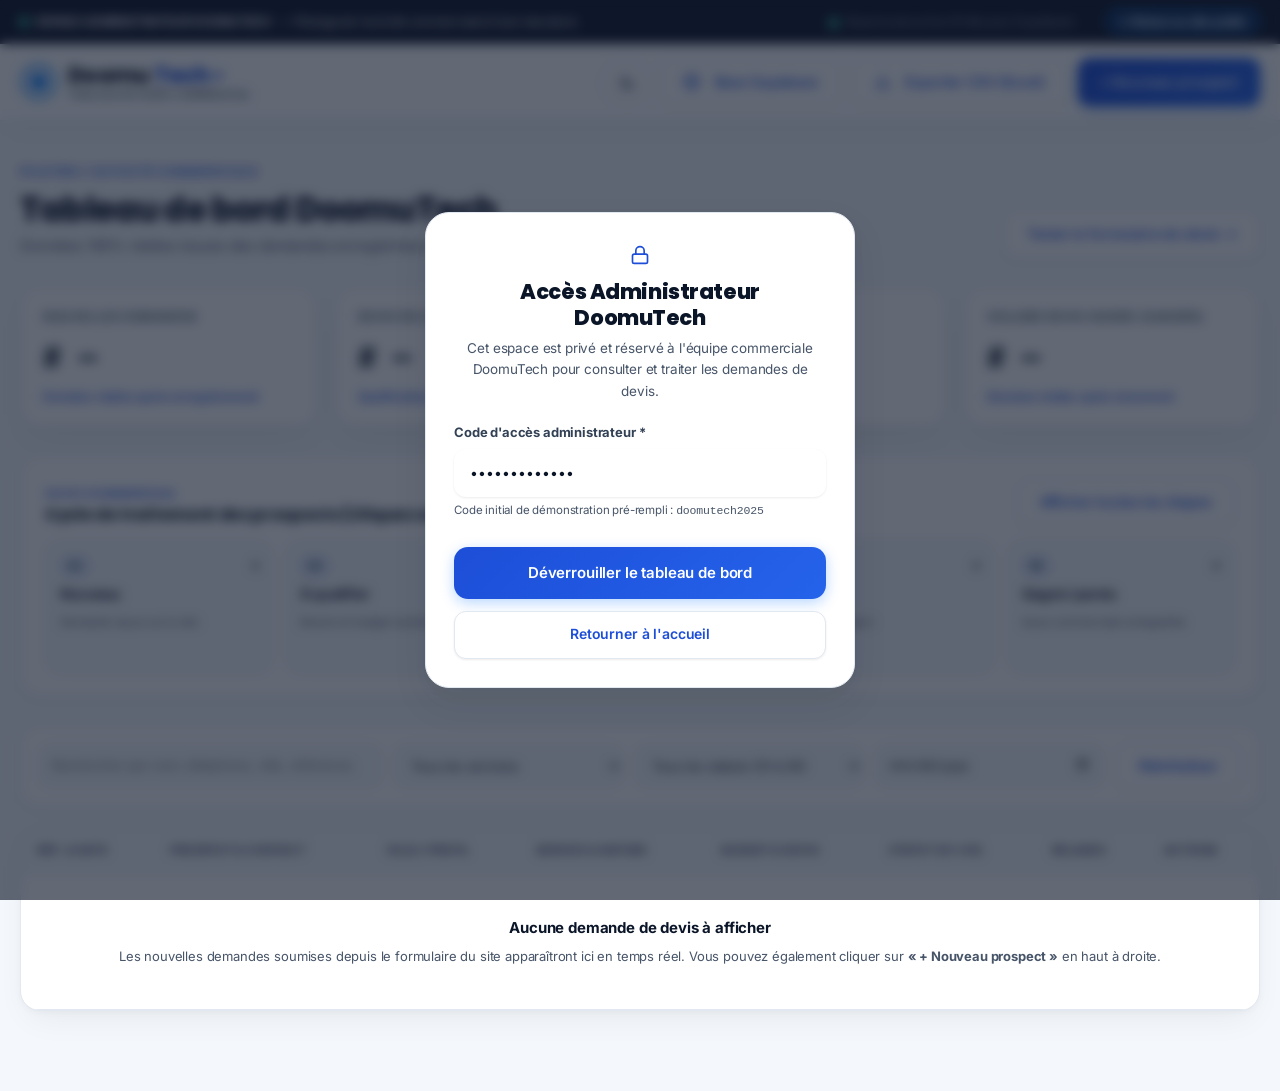
==== commit 4bb3b0b8: "feat(ui-ux): harmonisation complete UI/UX Pro Max (tokens, typographie Poppins, icones vectorielles " ====
--- a/admin.html
+++ b/admin.html
@@ -7,7 +7,7 @@
   <title>Espace Administrateur | Tableau de Bord des Devis — DoomuTech</title>
   <link rel="preconnect" href="https://fonts.googleapis.com" />
   <link rel="preconnect" href="https://fonts.gstatic.com" crossorigin />
-  <link href="https://fonts.googleapis.com/css2?family=Inter:wght@400;500;600;700;800&family=JetBrains+Mono:wght@500;600;700&display=swap" rel="stylesheet" />
+  <link href="https://fonts.googleapis.com/css2?family=Poppins:wght@500;600;700;800&family=Inter:wght@400;500;600;700&family=JetBrains+Mono:wght@500;600&display=swap" rel="stylesheet" />
   <link rel="stylesheet" href="styles.css" />
 </head>
 <body>
@@ -22,7 +22,7 @@
         </span>
       </div>
       <div class="utility-right">
-        <span id="dbConnectionStatus">🟢 Base locale active (Prête pour Supabase)</span>
+        <span id="dbConnectionStatus"><span class="pulse-dot" style="display: inline-block; vertical-align: middle; margin-right: 4px;"></span> Base locale active (Prête pour Supabase)</span>
         <span class="utility-divider">|</span>
         <a href="index.html" class="utility-phone">← Retour au site public</a>
       </div>
@@ -53,14 +53,16 @@
       </a>
 
       <div class="header-actions">
-        <button type="button" class="theme-toggle-btn" id="themeToggleBtn" title="Mode Clair / Sombre">
-          <span id="themeIcon">🌙</span>
+        <button type="button" class="theme-toggle-btn" id="themeToggleBtn" aria-label="Basculer le thème clair ou sombre" title="Mode Clair / Sombre">
+          <span id="themeIcon"><svg class="svg-icon svg-stroke" viewBox="0 0 24 24" width="18" height="18" aria-hidden="true"><path d="M21 12.79A9 9 0 1 1 11.21 3 7 7 0 0 0 21 12.79z"/></svg></span>
         </button>
         <button type="button" class="btn btn-outline btn-sm" id="openSupabaseConfigBtn">
-          ⚙️ Base Supabase
+          <svg class="svg-icon svg-stroke" viewBox="0 0 24 24" width="16" height="16" aria-hidden="true" style="margin-right: 6px;"><circle cx="12" cy="12" r="3"/><path d="M19.4 15a1.65 1.65 0 0 0 .33 1.82l.06.06a2 2 0 0 1 0 2.83 2 2 0 0 1-2.83 0l-.06-.06a1.65 1.65 0 0 0-1.82-.33 1.65 1.65 0 0 0-1 1.51V21a2 2 0 0 1-2 2 2 2 0 0 1-2-2v-.09A1.65 1.65 0 0 0 9 19.4a1.65 1.65 0 0 0-1.82.33l-.06.06a2 2 0 0 1-2.83 0 2 2 0 0 1 0-2.83l.06-.06a1.65 1.65 0 0 0 .33-1.82 1.65 1.65 0 0 0-1.51-1H3a2 2 0 0 1-2-2 2 2 0 0 1 2-2h.09A1.65 1.65 0 0 0 4.6 9a1.65 1.65 0 0 0-.33-1.82l-.06-.06a2 2 0 0 1 0-2.83 2 2 0 0 1 2.83 0l.06.06a1.65 1.65 0 0 0 1.82.33H9a1.65 1.65 0 0 0 1-1.51V3a2 2 0 0 1 2-2 2 2 0 0 1 2 2v.09a1.65 1.65 0 0 0 1 1.51 1.65 1.65 0 0 0 1.82-.33l.06-.06a2 2 0 0 1 2.83 0 2 2 0 0 1 0 2.83l-.06.06a1.65 1.65 0 0 0-.33 1.82V9a1.65 1.65 0 0 0 1.51 1H21a2 2 0 0 1 2 2 2 2 0 0 1-2 2h-.09a1.65 1.65 0 0 0-1.51 1z"/></svg>
+          Base Supabase
         </button>
         <button type="button" class="btn btn-outline btn-sm" id="exportCsvBtn">
-          📥 Exporter CSV (Excel)
+          <svg class="svg-icon svg-stroke" viewBox="0 0 24 24" width="16" height="16" aria-hidden="true" style="margin-right: 6px;"><path d="M21 15v4a2 2 0 0 1-2 2H5a2 2 0 0 1-2-2v-4"/><polyline points="7 10 12 15 17 10"/><line x1="12" y1="15" x2="12" y2="3"/></svg>
+          Exporter CSV (Excel)
         </button>
         <button type="button" class="btn btn-primary btn-sm" id="newManualLeadBtn">
           + Nouveau prospect
@@ -72,7 +74,9 @@
   <!-- Écran de verrouillage Administrateur -->
   <div class="dt-modal-backdrop" id="adminAuthBackdrop">
     <div class="dt-modal-card" style="max-width: 430px; text-align: center;">
-      <div style="font-size: 36px; margin-bottom: 10px;">🔒</div>
+      <div style="margin-bottom: 12px;">
+        <svg class="svg-icon svg-stroke" viewBox="0 0 24 24" width="40" height="40" aria-hidden="true" style="color: var(--brand); margin: 0 auto;"><rect x="3" y="11" width="18" height="11" rx="2" ry="2"/><path d="M7 11V7a5 5 0 0 1 10 0v4"/></svg>
+      </div>
       <h2 style="font-size: 21px; font-weight: 800; margin-bottom: 6px;">Accès Administrateur DoomuTech</h2>
       <p style="font-size: 13.5px; color: var(--mut); margin-bottom: 20px;">
         Cet espace est privé et réservé à l'équipe commerciale DoomuTech pour consulter et traiter les demandes de devis.
@@ -187,7 +191,7 @@
 
       <!-- Barre de recherche et filtres (Service, Date, Ville, Statut) -->
       <div class="admin-filters-bar">
-        <input type="search" id="filterSearch" class="admin-input" placeholder="🔍 Rechercher par nom, téléphone, ville, référence..." />
+        <input type="search" id="filterSearch" class="admin-input" placeholder="Rechercher par nom, téléphone, ville, référence..." />
 
         <select id="filterService" class="admin-select">
           <option value="all">Tous les services</option>
@@ -243,7 +247,7 @@
     <div class="dt-modal-card">
       <div style="display: flex; justify-content: space-between; align-items: center; margin-bottom: 16px;">
         <h3 id="leadModalTitle" style="font-size: 19px; font-weight: 800;">Qualification &amp; Suivi du Prospect</h3>
-        <button type="button" class="btn btn-outline btn-sm" id="closeLeadModalBtn">Fermer ✕</button>
+        <button type="button" class="btn btn-outline btn-sm" id="closeLeadModalBtn" aria-label="Fermer la boîte de dialogue">Fermer</button>
       </div>
 
       <form id="leadEditForm" style="display: flex; flex-direction: column; gap: 14px;">
@@ -344,8 +348,9 @@
             <input type="date" id="editLeadFollowUpDate" />
           </div>
           <div class="form-group" style="display: flex; align-items: flex-end;">
-            <a href="#" id="modalWhatsAppBtn" target="_blank" rel="noopener" class="btn btn-outline btn-block" style="min-height: 44px;">
-              💬 Ouvrir WhatsApp avec ce prospect
+            <a href="#" id="modalWhatsAppBtn" target="_blank" rel="noopener" class="btn btn-outline btn-block" style="min-height: 44px; display: inline-flex; align-items: center; justify-content: center; gap: 8px;">
+              <svg class="svg-icon" viewBox="0 0 24 24" width="18" height="18" fill="currentColor" aria-hidden="true"><path d="M12.031 6.172c-3.181 0-5.767 2.586-5.768 5.766-.001 1.298.38 2.27 1.019 3.287l-.582 2.128 2.182-.573c.978.58 1.911.928 3.145.929 3.178 0 5.767-2.587 5.768-5.766.001-3.187-2.575-5.77-5.764-5.771zm3.392 8.244c-.144.405-.837.774-1.17.824-.299.045-.677.063-1.092-.069-.252-.08-.575-.187-.988-.365-1.739-.751-2.874-2.502-2.961-2.617-.087-.116-.708-.94-.708-1.793s.448-1.273.607-1.446c.159-.173.346-.217.462-.217l.332.006c.106.005.249-.04.39.298.144.347.491 1.2.534 1.287.043.087.072.188.014.304-.058.116-.087.188-.173.289l-.26.304c-.087.086-.177.18-.076.354.101.174.449.741.964 1.201.662.591 1.221.774 1.394.86s.274.072.376-.043c.101-.116.433-.506.549-.68.116-.173.231-.145.39-.087s1.011.477 1.184.564.289.13.332.202c.045.072.045.419-.1.824zm-3.423-14.416c-6.627 0-12 5.373-12 12 0 2.124.556 4.119 1.528 5.849l-1.528 5.576 5.714-1.498c1.682.912 3.608 1.433 5.656 1.433 6.627 0 12-5.373 12-12s-5.373-12-12-12z"/></svg>
+              Ouvrir WhatsApp avec ce prospect
             </a>
           </div>
         </div>
@@ -367,8 +372,8 @@
   <div class="dt-modal-backdrop hidden" id="supabaseConfigModal">
     <div class="dt-modal-card">
       <div style="display: flex; justify-content: space-between; align-items: center; margin-bottom: 16px;">
-        <h3 style="font-size: 19px; font-weight: 800;">⚙️ Connexion Base de Données Supabase (Couche 2)</h3>
-        <button type="button" class="btn btn-outline btn-sm" id="closeSupabaseModalBtn">Fermer ✕</button>
+        <h3 style="font-size: 19px; font-weight: 800;">Connexion Base de Données Supabase (Couche 2)</h3>
+        <button type="button" class="btn btn-outline btn-sm" id="closeSupabaseModalBtn" aria-label="Fermer la boîte de dialogue">Fermer</button>
       </div>
       <p style="font-size: 13px; color: var(--mut); margin-bottom: 14px;">
         Par défaut, toutes les demandes sont enregistrées localement dans votre navigateur. Pour synchroniser avec votre base cloud <strong>Supabase</strong> (table <code>demandes_devis</code> définie dans <code>supabase-schema.sql</code>), renseignez vos clés ci-dessous :
--- a/styles.css
+++ b/styles.css
@@ -1,144 +1,118 @@
 /* ==========================================================================
-   DoomuTech × Chari Official CSS Design System
-   Figma Mobile Apps Prototyping Kit - Tokens officiels & Composants Chari
+   DoomuTech Sénégal — Official CSS Design System (UI/UX Pro Max Edition)
+   Conforme aux normes d'accessibilité WCAG AA (≥ 4.5:1), cibles tactiles ≥ 44px,
+   palette confiance & énergie (Bleu Nuit, Bleu Confiance, Vert Solaire),
+   typographie Modern Professional (Poppins titres + Inter texte),
+   et désactivation des animations (prefers-reduced-motion).
    ========================================================================== */
 
+@import url('https://fonts.googleapis.com/css2?family=Poppins:wght@500;600;700;800&family=Inter:wght@400;500;600;700&family=JetBrains+Mono:wght@500;600&display=swap');
+
 :root {
-  /* Figma Mobile Apps Prototyping Kit - Tokens officiels (Chari) */
-  --highlight-darkest: #006FFD;
-  --highlight-dark: #2897FF;
-  --highlight-medium: #6FBAFF;
-  --highlight-light: #B4DBFF;
-  --highlight-lightest: #EAF2FF;
-
-  --neutral-dark-darkest: #1F2024;
-  --neutral-dark-dark: #2F3036;
-  --neutral-dark-medium: #494A50;
-  --neutral-dark-light: #71727A;
-  --neutral-dark-lightest: #8F9098;
-
-  --neutral-light-darkest: #C5C6CC;
-  --neutral-light-dark: #D4D6DD;
-  --neutral-light-medium: #E8E9F1;
-  --neutral-light-light: #F8F9FE;
-  --neutral-light-lightest: #FFFFFF;
-
-  --support-success-dark: #298267;
-  --support-success-medium: #3AC0A0;
-  --support-success-light: #E7F4E8;
-
-  --support-warning-dark: #E86339;
-  --support-warning-medium: #FFB37C;
-  --support-warning-light: #FFF4E4;
-
-  --support-error-dark: #ED3241;
-  --support-error-medium: #FF616D;
-  --support-error-light: #FFE2E5;
-
-  /* Mappings sémantiques Figma Kit (Chari) */
-  --bg: var(--neutral-light-light);
-  --surf: var(--neutral-light-lightest);
-  --ink: var(--neutral-dark-darkest);
-  --body: var(--neutral-dark-dark);
-  --mut: var(--neutral-dark-light);
-  --brand: var(--highlight-darkest);
-  --brand-light: var(--highlight-dark);
-  --brand-grad: linear-gradient(135deg, #006FFD 0%, #2897FF 100%);
+  /* UI/UX Pro Max Master Tokens : Home Services & Sustainable Energy */
+  --navy-deep: #0B1528;
+  --solar-green: #047857;
+  --solar-green-hover: #065F46;
+  --solar-green-light: #10B981;
+  --solar-green-soft: #ECFDF5;
+
+  --brand: #1D4ED8;
+  --brand-light: #2563EB;
+  --brand-dark: #1E40AF;
+  --brand-grad: linear-gradient(135deg, #1D4ED8 0%, #2563EB 100%);
   --onb: #FFFFFF;
-  --gold: #F59E0B;
+
+  --gold: #D97706;
   --gold-bg: #FEF3C7;
   --gold-grad: linear-gradient(135deg, #F59E0B 0%, #D97706 100%);
-  --heart: #ED3241;
-  --heart-grad: linear-gradient(135deg, #FF616D 0%, #ED3241 100%);
-  --heart-shadow: rgba(237, 50, 65, 0.35);
-  --onh: #FFFFFF;
-  --line: var(--neutral-light-medium);
-  --ring: rgba(0, 111, 253, 0.25);
-  --hdr: var(--neutral-light-lightest);
-  --sh-sm: 0 1px 3px rgba(31, 32, 36, 0.05), 0 1px 2px rgba(31, 32, 36, 0.03);
-  --sh-md: 0 6px 16px rgba(31, 32, 36, 0.06), 0 2px 4px rgba(31, 32, 36, 0.03);
-  --sh-lg: 0 16px 36px rgba(31, 32, 36, 0.08), 0 4px 12px rgba(31, 32, 36, 0.04);
-
-  /* Compatibilité avec les sections DoomuTech */
+
+  --ink: #0B1528;
+  --body: #334155;
+  --mut: #475569;
+
+  --bg: #F8FAFC;
+  --surf: #FFFFFF;
+  --line: #E2E8F0;
+  --ring: rgba(29, 78, 216, 0.25);
+  --hdr: #FFFFFF;
+
+  --sh-sm: 0 1px 3px rgba(11, 21, 40, 0.05), 0 1px 2px rgba(11, 21, 40, 0.03);
+  --sh-md: 0 6px 16px rgba(11, 21, 40, 0.06), 0 2px 4px rgba(11, 21, 40, 0.03);
+  --sh-lg: 0 16px 36px rgba(11, 21, 40, 0.08), 0 4px 12px rgba(11, 21, 40, 0.04);
+
+  /* Mappings de compatibilité */
   --bg-primary: var(--bg);
   --bg-elevated: var(--surf);
-  --bg-subtle: var(--highlight-lightest);
-  --bg-navy: #0f172a;
-  --bg-navy-card: #1e293b;
+  --bg-subtle: #EFF6FF;
+  --bg-navy: #0B1528;
+  --bg-navy-card: #152238;
   --text-primary: var(--ink);
   --text-secondary: var(--body);
   --text-muted: var(--mut);
-  --text-inverse: #F8F9FE;
+  --text-inverse: #F8FAFC;
   --solar-amber: var(--brand);
   --solar-amber-bright: var(--brand-light);
-  --solar-amber-soft: var(--highlight-lightest);
-  --emerald: var(--support-success-medium);
-  --emerald-soft: var(--support-success-light);
+  --solar-amber-soft: #EFF6FF;
+  --emerald: var(--solar-green);
+  --emerald-soft: var(--solar-green-soft);
   --border-subtle: var(--line);
-  --border-strong: var(--neutral-light-dark);
+  --border-strong: #CBD5E1;
   --shadow-sm: var(--sh-sm);
   --shadow-md: var(--sh-md);
   --shadow-lg: var(--sh-lg);
-  --font-display: "Inter", "IBM Plex Sans Arabic", system-ui, -apple-system, sans-serif;
-  --font-sans: "Inter", "IBM Plex Sans Arabic", system-ui, -apple-system, sans-serif;
-  --font-mono: "JetBrains Mono", "Inter", monospace;
-  --radius-sm: 12px;
-  --radius-md: 16px;
-  --radius-lg: 20px;
+
+  /* Typographie Modern Professional */
+  --font-display: "Poppins", -apple-system, BlinkMacSystemFont, "Segoe UI", Roboto, sans-serif;
+  --font-sans: "Inter", -apple-system, BlinkMacSystemFont, "Segoe UI", Roboto, sans-serif;
+  --font-mono: "JetBrains Mono", monospace;
+
+  --radius-sm: 10px;
+  --radius-md: 14px;
+  --radius-lg: 18px;
 }
 
 @media (prefers-color-scheme: dark) {
   :root:not([data-theme="light"]) {
-    --bg: #141517;
-    --surf: #1F2024;
-    --ink: #F8F9FE;
-    --body: #D4D6DD;
-    --mut: #8F9098;
-    --brand: #2897FF;
-    --brand-light: #6FBAFF;
-    --brand-grad: linear-gradient(135deg, #006FFD 0%, #2897FF 100%);
-    --onb: #FFFFFF;
-    --gold: #FBBF24;
-    --gold-bg: rgba(251, 191, 36, 0.15);
-    --gold-grad: linear-gradient(135deg, #FBBF24 0%, #F59E0B 100%);
-    --heart: #FF616D;
-    --heart-grad: linear-gradient(135deg, #FF616D 0%, #ED3241 100%);
-    --heart-shadow: rgba(237, 50, 65, 0.4);
-    --line: #2F3036;
-    --ring: rgba(40, 151, 255, 0.35);
-    --hdr: #1F2024;
+    --bg: #0B1220;
+    --surf: #111A2E;
+    --ink: #F1F5F9;
+    --body: #CBD5E1;
+    --mut: #94A3B8;
+    --brand: #3B82F6;
+    --brand-light: #60A5FA;
+    --brand-grad: linear-gradient(135deg, #1D4ED8 0%, #3B82F6 100%);
+    --line: #1E293B;
+    --ring: rgba(59, 130, 246, 0.35);
+    --hdr: #111A2E;
     --sh-sm: 0 1px 3px rgba(0, 0, 0, 0.3);
     --sh-md: 0 6px 16px rgba(0, 0, 0, 0.35);
     --sh-lg: 0 16px 36px rgba(0, 0, 0, 0.45);
-    --bg-subtle: rgba(0, 111, 253, 0.12);
-    --border-strong: #494A50;
+    --bg-subtle: rgba(29, 78, 216, 0.15);
+    --border-strong: #334155;
+    --bg-navy: #070B14;
+    --bg-navy-card: #0F172A;
   }
 }
 
 :root[data-theme="dark"] {
-  --bg: #141517;
-  --surf: #1F2024;
-  --ink: #F8F9FE;
-  --body: #D4D6DD;
-  --mut: #8F9098;
-  --brand: #2897FF;
-  --brand-light: #6FBAFF;
-  --brand-grad: linear-gradient(135deg, #006FFD 0%, #2897FF 100%);
-  --onb: #FFFFFF;
-  --gold: #FBBF24;
-  --gold-bg: rgba(251, 191, 36, 0.15);
-  --gold-grad: linear-gradient(135deg, #FBBF24 0%, #F59E0B 100%);
-  --heart: #FF616D;
-  --heart-grad: linear-gradient(135deg, #FF616D 0%, #ED3241 100%);
-  --heart-shadow: rgba(237, 50, 65, 0.4);
-  --line: #2F3036;
-  --ring: rgba(40, 151, 255, 0.35);
-  --hdr: #1F2024;
+  --bg: #0B1220;
+  --surf: #111A2E;
+  --ink: #F1F5F9;
+  --body: #CBD5E1;
+  --mut: #94A3B8;
+  --brand: #3B82F6;
+  --brand-light: #60A5FA;
+  --brand-grad: linear-gradient(135deg, #1D4ED8 0%, #3B82F6 100%);
+  --line: #1E293B;
+  --ring: rgba(59, 130, 246, 0.35);
+  --hdr: #111A2E;
   --sh-sm: 0 1px 3px rgba(0, 0, 0, 0.3);
   --sh-md: 0 6px 16px rgba(0, 0, 0, 0.35);
   --sh-lg: 0 16px 36px rgba(0, 0, 0, 0.45);
-  --bg-subtle: rgba(0, 111, 253, 0.12);
-  --border-strong: #494A50;
+  --bg-subtle: rgba(29, 78, 216, 0.15);
+  --border-strong: #334155;
+  --bg-navy: #070B14;
+  --bg-navy-card: #0F172A;
 }
 
 *, *::before, *::after {
@@ -149,23 +123,27 @@
 
 html {
   scroll-behavior: smooth;
-  font-size: 15px;
+  font-size: 16px;
   -webkit-text-size-adjust: 100%;
 }
 
 body {
   background: var(--bg);
   color: var(--body);
-  font: 400 15px/1.55 "Inter", "IBM Plex Sans Arabic", system-ui, -apple-system, sans-serif;
+  font: 400 1rem/1.6 var(--font-sans);
   -webkit-font-smoothing: antialiased;
   letter-spacing: -0.01em;
   overflow-x: hidden;
 }
 
+h1, h2, h3, h4, .section-title, .brand-name, .hero-title, .section-eyebrow, .logo {
+  font-family: var(--font-display);
+}
+
 h1, h2, h3, h4 {
   color: var(--ink);
-  font-family: "Inter", "IBM Plex Sans Arabic", system-ui, sans-serif;
   line-height: 1.25;
+  letter-spacing: -0.02em;
 }
 
 button, input, select, textarea {
@@ -333,18 +311,26 @@
 }
 
 .btn-whatsapp-sm {
-  min-height: 40px;
-  padding: 0 14px;
-  background: var(--support-success-light);
-  color: var(--support-success-dark);
-  border: 1.5px solid rgba(58, 192, 160, 0.4);
+  min-height: 44px;
+  padding: 0 16px;
+  background: var(--solar-green-soft);
+  color: var(--solar-green);
+  border: 1.5px solid rgba(4, 120, 87, 0.35);
   box-shadow: none;
-  font-size: 13px;
+  font-size: 13.5px;
+  font-weight: 700;
+  display: inline-flex;
+  align-items: center;
+  justify-content: center;
+  gap: 8px;
+  border-radius: 12px;
+  cursor: pointer;
 }
 
 .btn-whatsapp-sm:hover {
-  background: #d1fae5;
-  color: var(--support-success-dark);
+  background: #D1FAE5;
+  color: var(--solar-green-hover);
+  border-color: var(--solar-green);
 }
 
 .btn-whatsapp-outline {
@@ -527,21 +513,24 @@
   gap: 10px;
 }
 
-/* Theme Toggle Button (Chari .lg style) */
+/* Theme Toggle Button (UI/UX Pro Max 44px Accessible Target) */
 .theme-toggle-btn {
-  min-height: 40px;
-  padding: 0 12px;
+  min-height: 44px;
+  min-width: 44px;
+  padding: 0 14px;
   border-radius: 999px;
   border: 1.5px solid var(--line);
   background: var(--surf);
   color: var(--ink);
   font-weight: 600;
-  font-size: 12px;
+  font-size: 13px;
   display: inline-flex;
   align-items: center;
-  gap: 6px;
+  justify-content: center;
+  gap: 8px;
   box-shadow: var(--sh-sm);
   transition: all 0.18s;
+  cursor: pointer;
 }
 
 .theme-toggle-btn:hover {
@@ -553,11 +542,11 @@
   display: inline-flex;
   align-items: center;
   gap: 10px;
-  min-height: 42px;
-  background: var(--highlight-lightest);
-  color: var(--highlight-darkest);
-  border: 1.5px solid var(--highlight-light);
-  padding: 0 14px;
+  min-height: 44px;
+  background: var(--bg-subtle);
+  color: var(--brand);
+  border: 1.5px solid var(--line);
+  padding: 0 16px;
   border-radius: 999px;
   cursor: pointer;
   font-weight: 700;
@@ -1318,16 +1307,20 @@
 }
 
 .btn-add-cart {
-  min-height: 42px;
+  min-height: 44px;
   background: var(--brand);
   color: #FFFFFF;
   font-weight: 600;
-  font-size: 13px;
-  padding: 0 12px;
+  font-size: 13.5px;
+  padding: 0 16px;
   border-radius: 12px;
   border: none;
-  box-shadow: 0 4px 12px rgba(0, 111, 253, 0.22);
+  box-shadow: 0 4px 12px rgba(29, 78, 216, 0.22);
   transition: all 0.18s;
+  cursor: pointer;
+  display: inline-flex;
+  align-items: center;
+  justify-content: center;
 }
 
 .btn-add-cart:hover {
@@ -1336,17 +1329,26 @@
 }
 
 .btn-wa-product {
-  min-height: 42px;
-  background: var(--support-success-light);
-  color: var(--support-success-dark);
-  border: 1.5px solid rgba(58, 192, 160, 0.35);
+  min-height: 44px;
+  min-width: 44px;
+  background: var(--solar-green-soft);
+  color: var(--solar-green);
+  border: 1.5px solid rgba(4, 120, 87, 0.35);
   border-radius: 12px;
-  padding: 0 12px;
+  padding: 0 14px;
   display: inline-flex;
   align-items: center;
   justify-content: center;
-  font-size: 12px;
-  font-weight: 700;
+  font-size: 13px;
+  font-weight: 700;
+  cursor: pointer;
+  transition: all 0.18s ease;
+}
+
+.btn-wa-product:hover {
+  background: #D1FAE5;
+  color: var(--solar-green-hover);
+  border-color: var(--solar-green);
 }
 
 /* ==========================================================================
@@ -2832,20 +2834,21 @@
 }
 
 .btn-spec-sheet {
-  min-height: 36px;
+  min-height: 44px;
   width: 100%;
   margin-bottom: 8px;
   background: var(--bg);
   color: var(--brand);
   border: 1px solid var(--line);
   border-radius: 10px;
-  font-size: 12px;
+  font-size: 13px;
   font-weight: 700;
   display: inline-flex;
   align-items: center;
   justify-content: center;
   gap: 6px;
   transition: all 0.16s;
+  cursor: pointer;
 }
 
 .btn-spec-sheet:hover {
@@ -3800,10 +3803,12 @@
 .top-nav-item {
   display: inline-flex;
   align-items: center;
+  justify-content: center;
   gap: 6px;
-  padding: 8px 14px;
+  min-height: 44px;
+  padding: 0 16px;
   border-radius: 999px;
-  font-size: 13px;
+  font-size: 13.5px;
   font-weight: 700;
   color: var(--ink);
   transition: all 0.25s var(--framer-spring);
@@ -3811,15 +3816,15 @@
 }
 
 .top-nav-item:hover {
-  background: var(--highlight-lightest);
-  color: var(--highlight-darkest);
+  background: var(--bg-subtle);
+  color: var(--brand);
   transform: translateY(-1px);
 }
 
 .top-nav-item.dock-active {
   background: var(--brand-grad);
   color: #FFFFFF;
-  box-shadow: 0 4px 12px rgba(0, 111, 253, 0.28);
+  box-shadow: 0 4px 12px rgba(29, 78, 216, 0.28);
 }
 
 @media (max-width: 1024px) {
@@ -3972,24 +3977,20 @@
    ========================================================================== */
 
 /* Navigation responsive multipage / ancres */
-.top-nav-item {
-  padding: 7px 11px;
-  font-size: 12.5px;
-}
-
 .admin-nav-pill {
   display: inline-flex;
   align-items: center;
-  gap: 6px;
-  min-height: 40px;
-  padding: 0 14px;
+  gap: 8px;
+  min-height: 44px;
+  padding: 0 16px;
   border-radius: 999px;
-  font-size: 12px;
-  font-weight: 700;
-  background: var(--highlight-lightest);
-  color: var(--highlight-darkest);
-  border: 1.5px solid rgba(0, 111, 253, 0.25);
+  font-size: 13px;
+  font-weight: 700;
+  background: var(--bg-subtle);
+  color: var(--brand);
+  border: 1.5px solid rgba(29, 78, 216, 0.25);
   transition: all 0.2s ease;
+  cursor: pointer;
 }
 
 .admin-nav-pill:hover {
@@ -4423,3 +4424,401 @@
     grid-template-columns: 1fr;
   }
 }
+
+/* ==========================================================================
+   AUDIT REFINEMENTS — PALETTE BLEU NUIT / BLANC / VERT SOLAIRE,
+   SIMULATEUR SIMPLE, TÉMOIGNAGES CLIENTS, PAGES SERVICES & WHATSAPP PERMANENT
+   ========================================================================== */
+:root {
+  --solar-green: #059669;
+  --solar-green-light: #10B981;
+  --solar-green-soft: #ECFDF5;
+  --navy-deep: #0B1528;
+}
+
+.btn-whatsapp-hero {
+  background: var(--solar-green);
+  color: #FFFFFF;
+  border: 1.5px solid var(--solar-green);
+  box-shadow: 0 8px 20px -4px rgba(5, 150, 105, 0.35);
+}
+
+.btn-whatsapp-hero:hover {
+  background: #047857;
+  border-color: #047857;
+  transform: translateY(-2px);
+}
+
+/* Bouton WhatsApp flottant permanent (Mobile & Desktop) */
+.wa-floating-btn {
+  position: fixed;
+  bottom: 22px;
+  right: 22px;
+  z-index: 320;
+  display: inline-flex;
+  align-items: center;
+  gap: 10px;
+  padding: 13px 20px;
+  border-radius: 999px;
+  background: #059669;
+  color: #FFFFFF;
+  font-size: 14px;
+  font-weight: 700;
+  box-shadow: 0 14px 30px -6px rgba(5, 150, 105, 0.5);
+  border: 2px solid rgba(255, 255, 255, 0.85);
+  transition: transform 0.25s var(--framer-spring), background 0.2s ease;
+}
+
+.wa-floating-btn:hover {
+  background: #047857;
+  transform: translateY(-3px) scale(1.03);
+}
+
+.wa-floating-btn svg {
+  width: 22px;
+  height: 22px;
+  flex-shrink: 0;
+}
+
+/* Section 06 : Avis de nos clients */
+.testimonials-section {
+  padding: 80px 0;
+  background: var(--fintech-bg);
+  border-top: 1px solid var(--line);
+}
+
+.testimonials-grid {
+  display: grid;
+  grid-template-columns: repeat(3, 1fr);
+  gap: 24px;
+}
+
+.testimonial-card {
+  background: var(--fintech-card);
+  border: 1px solid var(--line);
+  border-radius: var(--fintech-radius);
+  padding: 28px 24px;
+  box-shadow: var(--fintech-shadow);
+  display: flex;
+  flex-direction: column;
+  justify-content: space-between;
+  gap: 18px;
+}
+
+.t-stars {
+  color: #F59E0B;
+  font-size: 15px;
+  letter-spacing: 2px;
+}
+
+.t-quote {
+  font-size: 14.5px;
+  color: var(--body);
+  line-height: 1.6;
+  font-style: italic;
+}
+
+.t-author-row {
+  display: flex;
+  align-items: center;
+  justify-content: space-between;
+  padding-top: 14px;
+  border-top: 1px solid var(--line);
+  gap: 10px;
+}
+
+.t-author-info strong {
+  display: block;
+  font-size: 14px;
+  color: var(--ink);
+}
+
+.t-author-info span {
+  font-size: 12px;
+  color: var(--mut);
+}
+
+.t-service-tag {
+  font-size: 11px;
+  font-weight: 700;
+  padding: 4px 10px;
+  border-radius: 999px;
+  background: var(--solar-green-soft);
+  color: var(--solar-green);
+}
+
+/* Section 07 : Simulateur Solaire Simple */
+.simple-sim-section {
+  padding: 80px 0;
+  background: var(--surf);
+  border-top: 1px solid var(--line);
+}
+
+.simple-sim-grid {
+  display: grid;
+  grid-template-columns: 1.1fr 0.9fr;
+  gap: 32px;
+  align-items: stretch;
+}
+
+.simple-sim-inputs {
+  background: var(--fintech-bg);
+  border: 1px solid var(--line);
+  border-radius: var(--fintech-radius);
+  padding: 30px;
+  display: flex;
+  flex-direction: column;
+  gap: 22px;
+}
+
+.sim-appliance-grid {
+  display: grid;
+  grid-template-columns: repeat(2, 1fr);
+  gap: 10px;
+}
+
+.sim-app-label {
+  display: flex;
+  align-items: center;
+  gap: 10px;
+  padding: 12px 14px;
+  background: var(--fintech-card);
+  border: 1.5px solid var(--line);
+  border-radius: 14px;
+  font-size: 13px;
+  font-weight: 600;
+  color: var(--ink);
+  cursor: pointer;
+  transition: border-color 0.2s ease, background 0.2s ease;
+}
+
+.sim-app-label input[type="checkbox"] {
+  width: 17px;
+  height: 17px;
+  accent-color: var(--solar-green);
+}
+
+.sim-app-label:has(input:checked) {
+  border-color: var(--solar-green);
+  background: var(--solar-green-soft);
+}
+
+:root[data-theme="dark"] .sim-app-label:has(input:checked) {
+  background: rgba(16, 185, 129, 0.14);
+}
+
+.simple-sim-output {
+  background: var(--navy-deep);
+  color: #FFFFFF;
+  border-radius: var(--fintech-radius);
+  padding: 32px;
+  display: flex;
+  flex-direction: column;
+  justify-content: space-between;
+  gap: 20px;
+  box-shadow: var(--sh-lg);
+}
+
+.sim-out-kpis {
+  display: grid;
+  grid-template-columns: repeat(2, 1fr);
+  gap: 14px;
+}
+
+.sim-out-box {
+  background: rgba(255, 255, 255, 0.06);
+  border: 1px solid rgba(255, 255, 255, 0.12);
+  border-radius: 16px;
+  padding: 16px;
+}
+
+.sim-out-box span {
+  display: block;
+  font-size: 11.5px;
+  color: #94A3B8;
+  margin-bottom: 4px;
+}
+
+.sim-out-box strong {
+  font-size: 22px;
+  font-weight: 800;
+  color: #10B981;
+}
+
+.sim-disclaimer {
+  font-size: 12px;
+  color: #94A3B8;
+  line-height: 1.5;
+  padding: 12px 14px;
+  background: rgba(255, 255, 255, 0.04);
+  border-radius: 12px;
+  border-left: 3px solid #10B981;
+}
+
+/* Pages de services dédiées (solaire.html, climatisation.html, videosurveillance.html) */
+.service-page-hero {
+  padding: 56px 0;
+  background: linear-gradient(135deg, #0B1528 0%, #132342 100%);
+  color: #FFFFFF;
+}
+
+.service-page-hero h1 {
+  color: #FFFFFF;
+  font-size: clamp(2rem, 3.3vw, 2.9rem);
+  font-weight: 800;
+  line-height: 1.15;
+  margin-bottom: 16px;
+}
+
+.service-page-hero p {
+  color: #CBD5E1;
+  font-size: 16px;
+  line-height: 1.6;
+  margin-bottom: 24px;
+}
+
+.install-steps-section {
+  padding: 72px 0;
+  background: var(--fintech-bg);
+  border-top: 1px solid var(--line);
+}
+
+.install-steps-grid {
+  display: grid;
+  grid-template-columns: repeat(4, 1fr);
+  gap: 20px;
+}
+
+.install-step-card {
+  background: var(--fintech-card);
+  border: 1px solid var(--line);
+  border-radius: 20px;
+  padding: 24px 20px;
+  box-shadow: var(--sh-sm);
+}
+
+.step-num-badge {
+  width: 36px;
+  height: 36px;
+  border-radius: 10px;
+  background: var(--brand);
+  color: #FFFFFF;
+  font-weight: 800;
+  font-size: 14px;
+  display: inline-flex;
+  align-items: center;
+  justify-content: center;
+  margin-bottom: 12px;
+}
+
+.install-step-card h3 {
+  font-size: 16px;
+  font-weight: 800;
+  margin-bottom: 8px;
+}
+
+.install-step-card p {
+  font-size: 13.5px;
+  color: var(--mut);
+  line-height: 1.5;
+}
+
+@media (max-width: 980px) {
+  .testimonials-grid,
+  .simple-sim-grid {
+    grid-template-columns: 1fr;
+  }
+  .install-steps-grid {
+    grid-template-columns: repeat(2, 1fr);
+  }
+}
+
+@media (max-width: 560px) {
+  .sim-appliance-grid,
+  .sim-out-kpis,
+  .install-steps-grid {
+    grid-template-columns: 1fr;
+  }
+  .wa-floating-btn span {
+    display: none;
+  }
+  .wa-floating-btn {
+    padding: 14px;
+  }
+}
+
+/* ==========================================================================
+   UI/UX PRO MAX ADDITIONS:
+   - Composants SVG vectoriels standardisés (remplaçant les emojis)
+   - Ligne d'étoiles de satisfaction client SVG
+   - Focus accessible 3px & Cibles tactiles
+   - Respect strict des préférences de mouvement réduit (WCAG 2.1)
+   ========================================================================== */
+.svg-icon {
+  width: 1.25em;
+  height: 1.25em;
+  display: inline-block;
+  vertical-align: middle;
+  fill: currentColor;
+  flex-shrink: 0;
+}
+
+.svg-stroke {
+  fill: none;
+  stroke: currentColor;
+  stroke-width: 2;
+  stroke-linecap: round;
+  stroke-linejoin: round;
+}
+
+.stars-svg-row {
+  display: inline-flex;
+  gap: 3px;
+  color: #F59E0B;
+  align-items: center;
+}
+
+.stars-svg-row svg {
+  width: 17px;
+  height: 17px;
+  fill: currentColor;
+}
+
+.c-icon svg {
+  width: 24px;
+  height: 24px;
+  color: var(--brand);
+}
+
+.eng-feature-thumb-badge svg {
+  width: 18px;
+  height: 18px;
+  color: #FFFFFF;
+}
+
+.eng-cert-icon svg {
+  width: 28px;
+  height: 28px;
+  color: var(--solar-green);
+}
+
+/* Garantir un contraste accessible sur tous les badges et boutons */
+.badge-dot {
+  width: 8px;
+  height: 8px;
+  border-radius: 50%;
+  background: var(--solar-green);
+  display: inline-block;
+}
+
+/* Respect des préférences de réduction de mouvement (Accessibilité Pro Max) */
+@media (prefers-reduced-motion: reduce) {
+  *,
+  *::before,
+  *::after {
+    animation-duration: 0.01ms !important;
+    animation-iteration-count: 1 !important;
+    transition-duration: 0.01ms !important;
+    scroll-behavior: auto !important;
+  }
+}
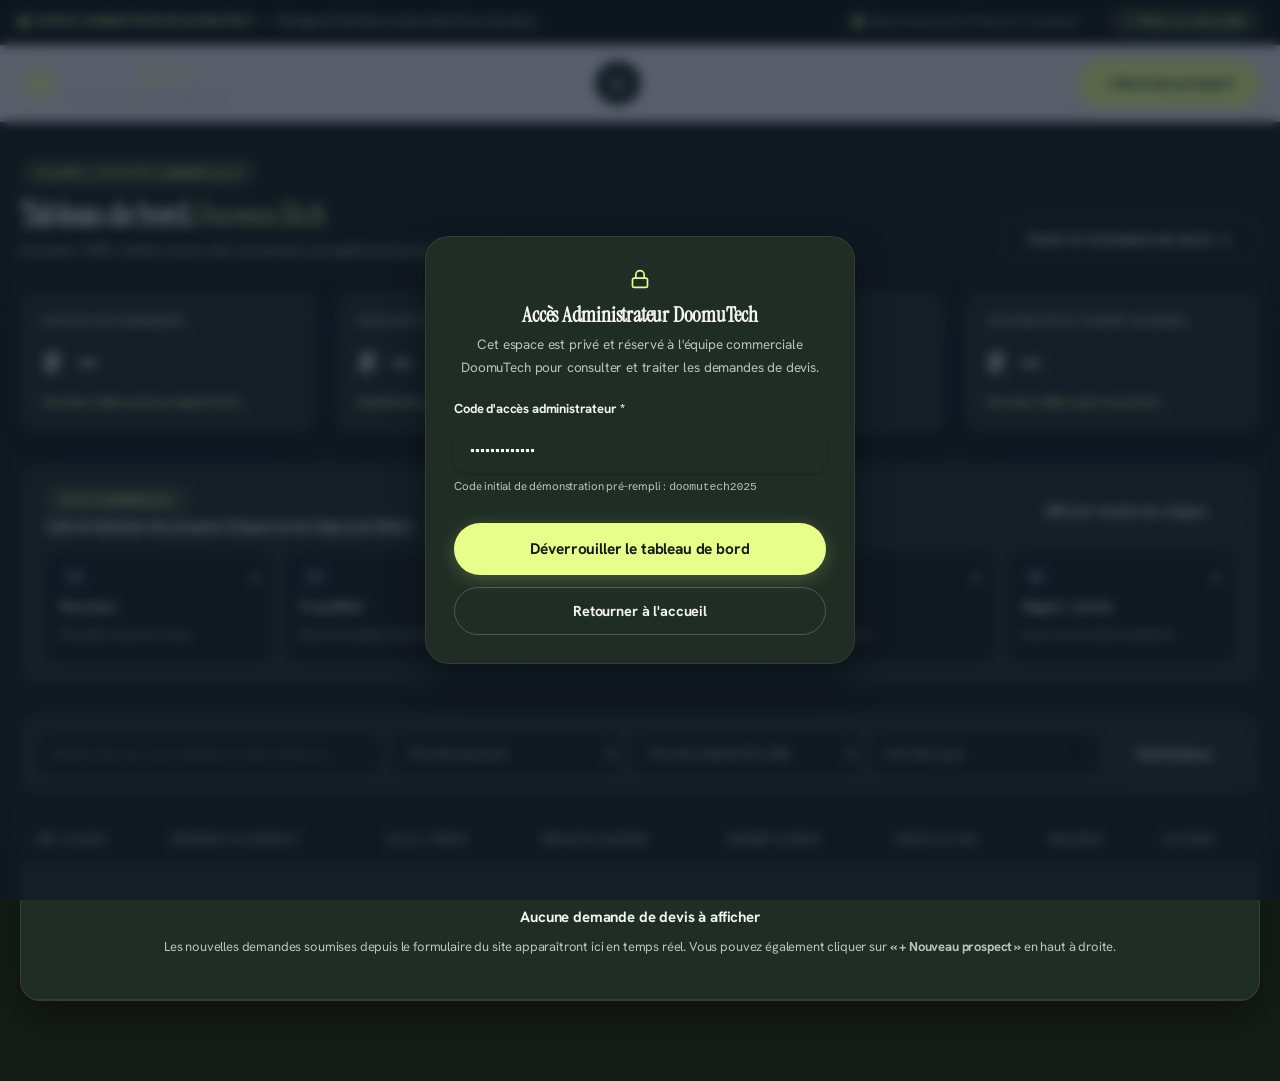
==== commit a97aba84: "feat(design): adoption definitive de l'identite visuelle PumpUp Rouen" ====
--- a/admin.html
+++ b/admin.html
@@ -7,7 +7,7 @@
   <title>Espace Administrateur | Tableau de Bord des Devis — DoomuTech</title>
   <link rel="preconnect" href="https://fonts.googleapis.com" />
   <link rel="preconnect" href="https://fonts.gstatic.com" crossorigin />
-  <link href="https://fonts.googleapis.com/css2?family=Poppins:wght@500;600;700;800&family=Inter:wght@400;500;600;700&family=JetBrains+Mono:wght@500;600&display=swap" rel="stylesheet" />
+  <link href="https://fonts.googleapis.com/css2?family=Hanken+Grotesk:ital,wght@0,300..900;1,300..900&family=Instrument+Serif:ital@0;1&family=JetBrains+Mono:wght@400;500;600&display=swap" rel="stylesheet" />
   <link rel="stylesheet" href="styles.css" />
 </head>
 <body>
@@ -24,7 +24,7 @@
       <div class="utility-right">
         <span id="dbConnectionStatus"><span class="pulse-dot" style="display: inline-block; vertical-align: middle; margin-right: 4px;"></span> Base locale active (Prête pour Supabase)</span>
         <span class="utility-divider">|</span>
-        <a href="index.html" class="utility-phone">← Retour au site public</a>
+        <a href="index.html" class="utility-phone" style="color: var(--pu-citrus);">← Retour au site public</a>
       </div>
     </div>
   </div>
@@ -35,15 +35,9 @@
       <a href="index.html" class="brand-logo">
         <div class="logo-mark">
           <svg viewBox="0 0 40 40" fill="none" xmlns="http://www.w3.org/2000/svg">
-            <circle cx="20" cy="20" r="18" stroke="url(#sunGradAdm)" stroke-width="2.5" />
-            <circle cx="20" cy="20" r="9" fill="url(#sunGradAdm)" />
-            <path d="M20 3V7M20 33V37M3 20H7M33 20H37M7.98 7.98L10.8 10.8M29.2 29.2L32.02 32.02M32.02 7.98L29.2 10.8M10.8 29.2L7.98 32.02" stroke="#2897FF" stroke-width="2.2" stroke-linecap="round"/>
-            <defs>
-              <linearGradient id="sunGradAdm" x1="4" y1="4" x2="36" y2="36" gradientUnits="userSpaceOnUse">
-                <stop stop-color="#006FFD" />
-                <stop offset="1" stop-color="#2897FF" />
-              </linearGradient>
-            </defs>
+            <circle cx="20" cy="20" r="18" stroke="#E8FE8A" stroke-width="2.5" />
+            <circle cx="20" cy="20" r="9" fill="#E8FE8A" />
+            <path d="M20 3V7M20 33V37M3 20H7M33 20H37M7.98 7.98L10.8 10.8M29.2 29.2L32.02 32.02M32.02 7.98L29.2 10.8M10.8 29.2L7.98 32.02" stroke="#E8FE8A" stroke-width="2.2" stroke-linecap="round"/>
           </svg>
         </div>
         <div class="brand-text">
@@ -99,7 +93,7 @@
       <div class="admin-top-bar">
         <div>
           <span class="section-eyebrow">PILOTER L'ACTIVITÉ COMMERCIALE</span>
-          <h1 class="section-title" style="margin-bottom: 4px;">Tableau de bord DoomuTech</h1>
+          <h1 class="section-title" style="margin-bottom: 4px;">Tableau de bord <em>DoomuTech</em></h1>
           <p class="section-desc">Données 100% réelles issues des demandes enregistrées (aucun chiffre fictif).</p>
         </div>
         <div style="display: flex; gap: 10px; flex-wrap: wrap;">
--- a/styles.css
+++ b/styles.css
@@ -1,118 +1,68 @@
 /* ==========================================================================
-   DoomuTech Sénégal — Official CSS Design System (UI/UX Pro Max Edition)
-   Conforme aux normes d'accessibilité WCAG AA (≥ 4.5:1), cibles tactiles ≥ 44px,
-   palette confiance & énergie (Bleu Nuit, Bleu Confiance, Vert Solaire),
-   typographie Modern Professional (Poppins titres + Inter texte),
-   et désactivation des animations (prefers-reduced-motion).
+   DoomuTech Sénégal — Charte Visuelle Officielle Inspirée de PumpUp (Rouen)
+   - Palette : Dark Forest (#151C15), Forest (#1F2D24), Citrus Light (#E8FE8A), Stone (#F2F5EE)
+   - Typographie : Instrument Serif (Titres éditoriaux) + Hanken Grotesk (Corps suisse moderne)
+   - Composants : Boutons pilules dynamiques avec flèches, cartes feutrées aux bordures subtiles
+   - Accessibilité : Cibles tactiles ≥ 44px, contraste WCAG AA, focus visible 3px, reduced-motion
    ========================================================================== */
 
-@import url('https://fonts.googleapis.com/css2?family=Poppins:wght@500;600;700;800&family=Inter:wght@400;500;600;700&family=JetBrains+Mono:wght@500;600&display=swap');
+@import url('https://fonts.googleapis.com/css2?family=Instrument+Serif:ital@0;1&family=Hanken+Grotesk:wght@400;500;600;700;800&family=JetBrains+Mono:wght@500;600&display=swap');
 
 :root {
-  /* UI/UX Pro Max Master Tokens : Home Services & Sustainable Energy */
-  --navy-deep: #0B1528;
-  --solar-green: #047857;
-  --solar-green-hover: #065F46;
-  --solar-green-light: #10B981;
-  --solar-green-soft: #ECFDF5;
-
-  --brand: #1D4ED8;
-  --brand-light: #2563EB;
-  --brand-dark: #1E40AF;
-  --brand-grad: linear-gradient(135deg, #1D4ED8 0%, #2563EB 100%);
-  --onb: #FFFFFF;
-
-  --gold: #D97706;
-  --gold-bg: #FEF3C7;
-  --gold-grad: linear-gradient(135deg, #F59E0B 0%, #D97706 100%);
-
-  --ink: #0B1528;
-  --body: #334155;
-  --mut: #475569;
-
-  --bg: #F8FAFC;
-  --surf: #FFFFFF;
-  --line: #E2E8F0;
-  --ring: rgba(29, 78, 216, 0.25);
-  --hdr: #FFFFFF;
-
-  --sh-sm: 0 1px 3px rgba(11, 21, 40, 0.05), 0 1px 2px rgba(11, 21, 40, 0.03);
-  --sh-md: 0 6px 16px rgba(11, 21, 40, 0.06), 0 2px 4px rgba(11, 21, 40, 0.03);
-  --sh-lg: 0 16px 36px rgba(11, 21, 40, 0.08), 0 4px 12px rgba(11, 21, 40, 0.04);
-
-  /* Mappings de compatibilité */
+  /* Couleurs officielles PumpUp */
+  --pu-dark: #151C15;             /* Fond principal Dark Forest */
+  --pu-forest: #1F2D24;           /* Cartes, surfaces & conteneurs */
+  --pu-forest-soft: #27382D;      /* Fonds secondaires & survols */
+  --pu-forest-border: rgba(232, 254, 138, 0.12); /* Lignes subtiles */
+  --pu-citrus: #E8FE8A;           /* Accent signature Citrus Light */
+  --pu-citrus-hover: #D7ED78;     /* Citrus survol */
+  --pu-citrus-glow: rgba(232, 254, 138, 0.22);
+  --pu-citrus-dim: rgba(232, 254, 138, 0.10);
+  --pu-text: #F2F5EE;             /* Blanc cassé naturel */
+  --pu-muted: #B9C4BC;            /* Gris-vert doux pour le texte secondaire */
+  --pu-line: rgba(255, 255, 255, 0.08);
+
+  /* Mappings sémantiques universels */
+  --bg: var(--pu-dark);
+  --surf: var(--pu-forest);
+  --ink: var(--pu-text);
+  --body: var(--pu-text);
+  --mut: var(--pu-muted);
+  --brand: var(--pu-citrus);
+  --brand-light: var(--pu-citrus-hover);
+  --brand-dark: #C6DB65;
+  --brand-grad: linear-gradient(135deg, #E8FE8A 0%, #C8E865 100%);
+  --onb: #151C15;
+  --line: var(--pu-line);
+  --ring: rgba(232, 254, 138, 0.35);
+
   --bg-primary: var(--bg);
   --bg-elevated: var(--surf);
-  --bg-subtle: #EFF6FF;
-  --bg-navy: #0B1528;
-  --bg-navy-card: #152238;
+  --bg-subtle: var(--pu-citrus-dim);
+  --bg-navy: #0E140E;
+  --bg-navy-card: #151C15;
   --text-primary: var(--ink);
   --text-secondary: var(--body);
   --text-muted: var(--mut);
-  --text-inverse: #F8FAFC;
-  --solar-amber: var(--brand);
-  --solar-amber-bright: var(--brand-light);
-  --solar-amber-soft: #EFF6FF;
-  --emerald: var(--solar-green);
-  --emerald-soft: var(--solar-green-soft);
-  --border-subtle: var(--line);
-  --border-strong: #CBD5E1;
-  --shadow-sm: var(--sh-sm);
-  --shadow-md: var(--sh-md);
-  --shadow-lg: var(--sh-lg);
-
-  /* Typographie Modern Professional */
-  --font-display: "Poppins", -apple-system, BlinkMacSystemFont, "Segoe UI", Roboto, sans-serif;
-  --font-sans: "Inter", -apple-system, BlinkMacSystemFont, "Segoe UI", Roboto, sans-serif;
-  --font-mono: "JetBrains Mono", monospace;
-
+  --text-inverse: #151C15;
+  --solar-green: var(--pu-citrus);
+  --solar-green-hover: var(--pu-citrus-hover);
+  --solar-green-soft: var(--pu-citrus-dim);
+
+  --sh-sm: 0 1px 3px rgba(0, 0, 0, 0.2);
+  --sh-md: 0 6px 16px rgba(0, 0, 0, 0.3);
+  --sh-lg: 0 16px 36px rgba(0, 0, 0, 0.4);
+
+  /* Typographie PumpUp */
+  --font-display: 'Instrument Serif', Georgia, 'Times New Roman', serif;
+  --font-sans: 'Hanken Grotesk', system-ui, -apple-system, sans-serif;
+  --font-mono: 'JetBrains Mono', monospace;
+
+  --radius-pill: 999px;
+  --radius-card: 20px;
+  --radius-lg: 24px;
   --radius-sm: 10px;
   --radius-md: 14px;
-  --radius-lg: 18px;
-}
-
-@media (prefers-color-scheme: dark) {
-  :root:not([data-theme="light"]) {
-    --bg: #0B1220;
-    --surf: #111A2E;
-    --ink: #F1F5F9;
-    --body: #CBD5E1;
-    --mut: #94A3B8;
-    --brand: #3B82F6;
-    --brand-light: #60A5FA;
-    --brand-grad: linear-gradient(135deg, #1D4ED8 0%, #3B82F6 100%);
-    --line: #1E293B;
-    --ring: rgba(59, 130, 246, 0.35);
-    --hdr: #111A2E;
-    --sh-sm: 0 1px 3px rgba(0, 0, 0, 0.3);
-    --sh-md: 0 6px 16px rgba(0, 0, 0, 0.35);
-    --sh-lg: 0 16px 36px rgba(0, 0, 0, 0.45);
-    --bg-subtle: rgba(29, 78, 216, 0.15);
-    --border-strong: #334155;
-    --bg-navy: #070B14;
-    --bg-navy-card: #0F172A;
-  }
-}
-
-:root[data-theme="dark"] {
-  --bg: #0B1220;
-  --surf: #111A2E;
-  --ink: #F1F5F9;
-  --body: #CBD5E1;
-  --mut: #94A3B8;
-  --brand: #3B82F6;
-  --brand-light: #60A5FA;
-  --brand-grad: linear-gradient(135deg, #1D4ED8 0%, #3B82F6 100%);
-  --line: #1E293B;
-  --ring: rgba(59, 130, 246, 0.35);
-  --hdr: #111A2E;
-  --sh-sm: 0 1px 3px rgba(0, 0, 0, 0.3);
-  --sh-md: 0 6px 16px rgba(0, 0, 0, 0.35);
-  --sh-lg: 0 16px 36px rgba(0, 0, 0, 0.45);
-  --bg-subtle: rgba(29, 78, 216, 0.15);
-  --border-strong: #334155;
-  --bg-navy: #070B14;
-  --bg-navy-card: #0F172A;
 }
 
 *, *::before, *::after {
@@ -124,26 +74,73 @@
 html {
   scroll-behavior: smooth;
   font-size: 16px;
+  background-color: var(--pu-dark);
+  color: var(--pu-text);
   -webkit-text-size-adjust: 100%;
 }
 
 body {
-  background: var(--bg);
-  color: var(--body);
-  font: 400 1rem/1.6 var(--font-sans);
+  background-color: var(--pu-dark);
+  color: var(--pu-text);
+  font: 400 1rem/1.65 var(--font-sans);
   -webkit-font-smoothing: antialiased;
   letter-spacing: -0.01em;
   overflow-x: hidden;
 }
 
-h1, h2, h3, h4, .section-title, .brand-name, .hero-title, .section-eyebrow, .logo {
+h1, h2, h3, h4, .section-title, .brand-name, .hero-title, .logo {
   font-family: var(--font-display);
-}
-
-h1, h2, h3, h4 {
-  color: var(--ink);
+  font-weight: 400;
+  color: var(--pu-text);
+  letter-spacing: -0.01em;
+}
+
+em, .pu-highlight {
+  font-family: var(--font-display);
+  font-style: italic;
+  color: var(--pu-citrus);
+  font-weight: 400;
+}
+
+h1 {
+  font-size: clamp(2.5rem, 5.5vw, 4.25rem);
+  line-height: 1.08;
+}
+
+h2, .section-title {
+  font-size: clamp(2rem, 3.8vw, 3rem);
+  line-height: 1.15;
+}
+
+h3 {
+  font-size: clamp(1.4rem, 2.2vw, 1.85rem);
   line-height: 1.25;
-  letter-spacing: -0.02em;
+}
+
+h4 {
+  font-size: 1.25rem;
+  line-height: 1.35;
+}
+
+.section-eyebrow {
+  display: inline-block;
+  font-family: var(--font-sans);
+  font-size: 0.75rem;
+  font-weight: 700;
+  text-transform: uppercase;
+  letter-spacing: 0.08em;
+  color: var(--pu-citrus);
+  background: var(--pu-citrus-dim);
+  border: 1px solid rgba(232, 254, 138, 0.22);
+  padding: 5px 14px;
+  border-radius: var(--radius-pill);
+  margin-bottom: 14px;
+}
+
+p, .section-desc {
+  color: var(--pu-muted);
+  font-size: 1.05rem;
+  line-height: 1.65;
 }
 
 button, input, select, textarea {
@@ -244,30 +241,28 @@
   font-size: 11px;
 }
 
-/* ButtonKit Figma Specifications (Chari) */
+/* Boutons Signature PumpUp (Pill Buttons) */
 .btn {
   min-height: 48px;
-  padding: 0 22px;
-  border-radius: 12px;
-  border: 0;
-  background: var(--brand);
-  color: #FFFFFF;
-  font-weight: 600;
-  font-size: 14px;
+  padding: 0 26px;
+  border-radius: var(--radius-pill);
+  font-family: var(--font-sans);
+  font-weight: 700;
+  font-size: 14.5px;
   display: inline-flex;
-  gap: 8px;
+  gap: 10px;
   align-items: center;
   justify-content: center;
-  box-shadow: 0 4px 14px rgba(0, 111, 253, 0.25);
-  transition: all 0.18s;
+  transition: all 0.25s cubic-bezier(0.16, 1, 0.3, 1);
   letter-spacing: -0.01em;
   cursor: pointer;
+  border: 0;
+  text-decoration: none;
+  white-space: nowrap;
 }
 
 .btn:hover {
-  background: var(--brand-light);
-  box-shadow: 0 6px 18px rgba(0, 111, 253, 0.32);
-  transform: translateY(-1px);
+  transform: translateY(-2px);
 }
 
 .btn:active {
@@ -276,9 +271,9 @@
 
 .btn-lg {
   min-height: 52px;
-  padding: 0 26px;
-  font-size: 15px;
-  border-radius: 14px;
+  padding: 0 30px;
+  font-size: 15.5px;
+  border-radius: var(--radius-pill);
 }
 
 .btn-block {
@@ -286,36 +281,42 @@
 }
 
 .btn-primary {
-  background: var(--brand-grad);
-  color: #FFFFFF;
-  box-shadow: 0 4px 14px rgba(0, 111, 253, 0.28);
+  background: var(--pu-citrus);
+  color: var(--pu-dark);
+  box-shadow: 0 4px 18px var(--pu-citrus-glow);
+}
+
+.btn-primary:hover {
+  background: var(--pu-citrus-hover);
+  color: var(--pu-dark);
+  box-shadow: 0 8px 24px rgba(232, 254, 138, 0.4);
 }
 
 .btn.gold, .btn-gold {
-  background: var(--gold-grad);
-  color: #FFFFFF;
-  box-shadow: 0 4px 14px rgba(217, 119, 6, 0.3);
+  background: var(--pu-citrus);
+  color: var(--pu-dark);
+  box-shadow: 0 4px 14px var(--pu-citrus-glow);
 }
 
 .btn-outline, .btn.sec {
-  background: var(--surf);
-  color: var(--brand);
-  border: 1.5px solid var(--line);
-  box-shadow: var(--sh-sm);
+  background: transparent;
+  color: var(--pu-text);
+  border: 1.5px solid rgba(242, 245, 238, 0.22);
+  box-shadow: none;
 }
 
 .btn-outline:hover, .btn.sec:hover {
-  border-color: var(--brand);
-  background: var(--highlight-lightest);
-  color: var(--highlight-darkest);
+  border-color: var(--pu-citrus);
+  color: var(--pu-citrus);
+  background: var(--pu-citrus-dim);
 }
 
 .btn-whatsapp-sm {
   min-height: 44px;
   padding: 0 16px;
-  background: var(--solar-green-soft);
-  color: var(--solar-green);
-  border: 1.5px solid rgba(4, 120, 87, 0.35);
+  background: var(--pu-citrus-dim);
+  color: var(--pu-citrus);
+  border: 1.5px solid rgba(232, 254, 138, 0.35);
   box-shadow: none;
   font-size: 13.5px;
   font-weight: 700;
@@ -323,36 +324,52 @@
   align-items: center;
   justify-content: center;
   gap: 8px;
-  border-radius: 12px;
+  border-radius: var(--radius-pill);
   cursor: pointer;
 }
 
 .btn-whatsapp-sm:hover {
-  background: #D1FAE5;
-  color: var(--solar-green-hover);
-  border-color: var(--solar-green);
+  background: var(--pu-citrus);
+  color: var(--pu-dark);
+  border-color: var(--pu-citrus);
 }
 
 .btn-whatsapp-outline {
-  background: rgba(58, 192, 160, 0.14);
-  color: #3AC0A0;
-  border: 1.5px solid rgba(58, 192, 160, 0.35);
+  background: var(--pu-citrus-dim);
+  color: var(--pu-citrus);
+  border: 1.5px solid rgba(232, 254, 138, 0.35);
+  border-radius: var(--radius-pill);
   box-shadow: none;
 }
 
 .btn-whatsapp-outline:hover {
-  background: rgba(58, 192, 160, 0.24);
+  background: var(--pu-citrus);
+  color: var(--pu-dark);
+}
+
+.btn-whatsapp-hero {
+  background: var(--pu-forest);
+  color: var(--pu-text);
+  border: 1.5px solid var(--pu-forest-border);
+  border-radius: var(--radius-pill);
+}
+
+.btn-whatsapp-hero:hover {
+  background: var(--pu-forest-soft);
+  border-color: var(--pu-citrus);
+  color: var(--pu-citrus);
+  transform: translateY(-2px);
 }
 
 /* ==========================================================================
-   Top Utility Bar (Chari Admin Dark Surface Style)
+   Top Utility Bar (PumpUp Dark Forest Style)
    ========================================================================== */
 .utility-bar {
-  background-color: #0f172a;
-  color: #94a3b8;
+  background-color: #0E140E;
+  color: var(--pu-muted);
   font-size: 12px;
   padding: 8px 0;
-  border-bottom: 1px solid #1e293b;
+  border-bottom: 1px solid var(--pu-line);
 }
 
 .utility-inner {
@@ -373,19 +390,19 @@
   display: inline-flex;
   align-items: center;
   gap: 8px;
-  color: #f8fafc;
+  color: var(--pu-text);
 }
 
 .live-indicator strong {
-  color: var(--highlight-dark);
+  color: var(--pu-citrus);
 }
 
 .pulse-dot {
   width: 8px;
   height: 8px;
   border-radius: 50%;
-  background-color: #3AC0A0;
-  box-shadow: 0 0 0 3px rgba(58, 192, 160, 0.25);
+  background-color: var(--pu-citrus);
+  box-shadow: 0 0 10px var(--pu-citrus);
 }
 
 .utility-divider {
@@ -393,37 +410,40 @@
 }
 
 .utility-phone {
-  color: #FFFFFF;
-  font-weight: 700;
-  background: rgba(0, 111, 253, 0.25);
-  border: 1px solid rgba(40, 151, 255, 0.4);
+  color: var(--pu-citrus);
+  font-weight: 700;
+  background: var(--pu-citrus-dim);
+  border: 1px solid rgba(232, 254, 138, 0.3);
   padding: 3px 12px;
-  border-radius: 999px;
-  transition: background 0.2s;
+  border-radius: var(--radius-pill);
+  transition: all 0.2s;
 }
 
 .utility-phone:hover {
-  background: var(--brand);
+  background: var(--pu-citrus);
+  color: var(--pu-dark);
 }
 
 /* ==========================================================================
-   Header (Chari Header Spec)
+   Header Sticky (PumpUp Dark Forest Glass)
    ========================================================================== */
 .site-header {
   position: sticky;
   top: 0;
-  z-index: 100;
-  background: var(--hdr);
-  color: var(--ink);
-  border-bottom: 1px solid var(--line);
-  box-shadow: var(--sh-sm);
+  z-index: 200;
+  background: rgba(21, 28, 21, 0.90);
+  backdrop-filter: blur(14px);
+  -webkit-backdrop-filter: blur(14px);
+  color: var(--pu-text);
+  border-bottom: 1px solid var(--pu-forest-border);
+  box-shadow: 0 8px 24px rgba(0, 0, 0, 0.3);
 }
 
 .header-inner {
   display: flex;
   align-items: center;
   justify-content: space-between;
-  height: 70px;
+  height: 74px;
   gap: 16px;
 }
 
@@ -446,10 +466,11 @@
 }
 
 .brand-name {
-  font-size: 22px;
-  font-weight: 800;
-  letter-spacing: -0.03em;
-  color: var(--ink);
+  font-family: var(--font-display);
+  font-size: 26px;
+  font-weight: 400;
+  letter-spacing: -0.01em;
+  color: var(--pu-text);
   display: inline-flex;
   align-items: center;
   gap: 4px;
@@ -461,19 +482,21 @@
   width: 7px;
   height: 7px;
   border-radius: 50%;
-  background: var(--brand);
+  background: var(--pu-citrus);
   margin-left: 2px;
 }
 
 .brand-accent {
-  color: var(--brand);
+  color: var(--pu-citrus);
+  font-style: italic;
 }
 
 .brand-tag {
-  font-size: 10px;
+  font-family: var(--font-sans);
+  font-size: 9.5px;
   font-weight: 700;
   letter-spacing: 0.08em;
-  color: var(--mut);
+  color: var(--pu-muted);
   margin-top: 2px;
 }
 
@@ -566,8 +589,8 @@
 }
 
 .cart-count-badge {
-  background: var(--brand);
-  color: #FFFFFF;
+  background: var(--pu-citrus);
+  color: var(--pu-dark);
   font-size: 11px;
   font-weight: 800;
   min-width: 20px;
@@ -3311,32 +3334,28 @@
    ========================================================================== */
 
 :root {
-  --fintech-bg: #F4F7FB;
-  --fintech-card: #FFFFFF;
-  --fintech-navy: #0B1120;
-  --fintech-navy-elevated: #131C31;
-  --fintech-blue: #0062FF;
-  --fintech-cyan: #00D4FF;
-  --fintech-mint: #00E599;
-  --fintech-mint-soft: rgba(0, 229, 153, 0.14);
-  --fintech-radius: 24px;
-  --fintech-shadow:
-    inset 0 1px 0 rgba(255, 255, 255, 0.8),
-    0 14px 34px -10px rgba(11, 17, 32, 0.07),
-    0 2px 6px rgba(11, 17, 32, 0.03);
-  --carrier-blue: #003882;
+  --fintech-bg: var(--pu-dark);
+  --fintech-card: var(--pu-forest);
+  --fintech-navy: #151C15;
+  --fintech-navy-elevated: #1F2D24;
+  --fintech-blue: var(--pu-citrus);
+  --fintech-cyan: var(--pu-citrus);
+  --fintech-mint: var(--pu-citrus);
+  --fintech-mint-soft: var(--pu-citrus-dim);
+  --fintech-radius: 20px;
+  --fintech-shadow: 0 16px 36px rgba(0, 0, 0, 0.35);
+  --carrier-blue: #1F2D24;
 }
 
 :root[data-theme="dark"] {
-  --fintech-bg: #0B0F17;
-  --fintech-card: #151B28;
-  --fintech-shadow:
-    inset 0 1px 0 rgba(255, 255, 255, 0.07),
-    0 18px 40px -10px rgba(0, 0, 0, 0.55);
+  --fintech-bg: var(--pu-dark);
+  --fintech-card: var(--pu-forest);
+  --fintech-shadow: 0 16px 36px rgba(0, 0, 0, 0.45);
 }
 
 body {
-  background-color: var(--fintech-bg);
+  background-color: var(--pu-dark);
+  color: var(--pu-text);
 }
 
 /* Fintech Bento Card Upgrade */
@@ -3792,12 +3811,11 @@
 .top-nav-pill-bar {
   display: flex;
   align-items: center;
-  gap: 6px;
-  padding: 6px 8px;
-  background: var(--fintech-bg);
-  border: 1px solid rgba(0, 111, 253, 0.16);
-  border-radius: 999px;
-  box-shadow: inset 0 1px 2px rgba(15, 23, 42, 0.04);
+  gap: 4px;
+  padding: 5px 8px;
+  background: var(--pu-forest);
+  border: 1px solid var(--pu-forest-border);
+  border-radius: var(--radius-pill);
 }
 
 .top-nav-item {
@@ -3805,26 +3823,27 @@
   align-items: center;
   justify-content: center;
   gap: 6px;
-  min-height: 44px;
+  min-height: 42px;
   padding: 0 16px;
-  border-radius: 999px;
+  border-radius: var(--radius-pill);
+  font-family: var(--font-sans);
   font-size: 13.5px;
-  font-weight: 700;
-  color: var(--ink);
-  transition: all 0.25s var(--framer-spring);
+  font-weight: 600;
+  color: var(--pu-muted);
+  transition: all 0.2s ease;
   white-space: nowrap;
 }
 
 .top-nav-item:hover {
-  background: var(--bg-subtle);
-  color: var(--brand);
-  transform: translateY(-1px);
+  background: var(--pu-citrus-dim);
+  color: var(--pu-citrus);
 }
 
 .top-nav-item.dock-active {
-  background: var(--brand-grad);
-  color: #FFFFFF;
-  box-shadow: 0 4px 12px rgba(29, 78, 216, 0.28);
+  background: var(--pu-citrus);
+  color: var(--pu-dark);
+  font-weight: 700;
+  box-shadow: 0 4px 14px var(--pu-citrus-glow);
 }
 
 @media (max-width: 1024px) {
@@ -3983,19 +4002,19 @@
   gap: 8px;
   min-height: 44px;
   padding: 0 16px;
-  border-radius: 999px;
+  border-radius: var(--radius-pill);
   font-size: 13px;
-  font-weight: 700;
-  background: var(--bg-subtle);
-  color: var(--brand);
-  border: 1.5px solid rgba(29, 78, 216, 0.25);
+  font-weight: 600;
+  background: var(--pu-forest);
+  color: var(--pu-text);
+  border: 1px solid var(--pu-forest-border);
   transition: all 0.2s ease;
   cursor: pointer;
 }
 
 .admin-nav-pill:hover {
-  background: var(--brand);
-  color: #FFFFFF;
+  border-color: var(--pu-citrus);
+  color: var(--pu-citrus);
 }
 
 /* Fiches Solutions Détaillées (Solutions Solaires / Climatisation / Vidéosurveillance) */
@@ -4429,27 +4448,7 @@
    AUDIT REFINEMENTS — PALETTE BLEU NUIT / BLANC / VERT SOLAIRE,
    SIMULATEUR SIMPLE, TÉMOIGNAGES CLIENTS, PAGES SERVICES & WHATSAPP PERMANENT
    ========================================================================== */
-:root {
-  --solar-green: #059669;
-  --solar-green-light: #10B981;
-  --solar-green-soft: #ECFDF5;
-  --navy-deep: #0B1528;
-}
-
-.btn-whatsapp-hero {
-  background: var(--solar-green);
-  color: #FFFFFF;
-  border: 1.5px solid var(--solar-green);
-  box-shadow: 0 8px 20px -4px rgba(5, 150, 105, 0.35);
-}
-
-.btn-whatsapp-hero:hover {
-  background: #047857;
-  border-color: #047857;
-  transform: translateY(-2px);
-}
-
-/* Bouton WhatsApp flottant permanent (Mobile & Desktop) */
+/* Bouton WhatsApp flottant permanent (Signature Citrus PumpUp) */
 .wa-floating-btn {
   position: fixed;
   bottom: 22px;
@@ -4458,19 +4457,19 @@
   display: inline-flex;
   align-items: center;
   gap: 10px;
-  padding: 13px 20px;
-  border-radius: 999px;
-  background: #059669;
-  color: #FFFFFF;
+  padding: 13px 22px;
+  border-radius: var(--radius-pill);
+  background: var(--pu-citrus);
+  color: var(--pu-dark);
   font-size: 14px;
   font-weight: 700;
-  box-shadow: 0 14px 30px -6px rgba(5, 150, 105, 0.5);
-  border: 2px solid rgba(255, 255, 255, 0.85);
-  transition: transform 0.25s var(--framer-spring), background 0.2s ease;
+  box-shadow: 0 12px 28px rgba(0, 0, 0, 0.45), 0 0 20px var(--pu-citrus-glow);
+  border: 1.5px solid rgba(255, 255, 255, 0.15);
+  transition: transform 0.25s cubic-bezier(0.16, 1, 0.3, 1), background 0.2s ease;
 }
 
 .wa-floating-btn:hover {
-  background: #047857;
+  background: var(--pu-citrus-hover);
   transform: translateY(-3px) scale(1.03);
 }
 
@@ -4512,10 +4511,11 @@
 }
 
 .t-quote {
-  font-size: 14.5px;
-  color: var(--body);
-  line-height: 1.6;
-  font-style: italic;
+  font-family: var(--font-display);
+  font-size: 1.35rem;
+  line-height: 1.35;
+  color: var(--pu-text);
+  margin: 14px 0 18px;
 }
 
 .t-author-row {
@@ -4523,35 +4523,36 @@
   align-items: center;
   justify-content: space-between;
   padding-top: 14px;
-  border-top: 1px solid var(--line);
+  border-top: 1px solid var(--pu-line);
   gap: 10px;
 }
 
 .t-author-info strong {
   display: block;
   font-size: 14px;
-  color: var(--ink);
+  color: var(--pu-text);
 }
 
 .t-author-info span {
   font-size: 12px;
-  color: var(--mut);
+  color: var(--pu-muted);
 }
 
 .t-service-tag {
   font-size: 11px;
   font-weight: 700;
   padding: 4px 10px;
-  border-radius: 999px;
-  background: var(--solar-green-soft);
-  color: var(--solar-green);
+  border-radius: var(--radius-pill);
+  background: var(--pu-citrus-dim);
+  color: var(--pu-citrus);
+  border: 1px solid rgba(232, 254, 138, 0.2);
 }
 
 /* Section 07 : Simulateur Solaire Simple */
 .simple-sim-section {
-  padding: 80px 0;
-  background: var(--surf);
-  border-top: 1px solid var(--line);
+  padding: 90px 0;
+  background: #111811;
+  border-top: 1px solid var(--pu-line);
 }
 
 .simple-sim-grid {
@@ -4562,13 +4563,34 @@
 }
 
 .simple-sim-inputs {
-  background: var(--fintech-bg);
-  border: 1px solid var(--line);
-  border-radius: var(--fintech-radius);
-  padding: 30px;
+  background: var(--pu-forest);
+  border: 1px solid var(--pu-forest-border);
+  border-radius: var(--radius-card);
+  padding: 34px 30px;
   display: flex;
   flex-direction: column;
-  gap: 22px;
+  gap: 24px;
+}
+
+.sim-readout {
+  font-family: var(--font-display);
+  font-size: 26px;
+  color: var(--pu-citrus);
+}
+
+.solar-slider {
+  width: 100%;
+  accent-color: var(--pu-citrus);
+  height: 6px;
+  cursor: pointer;
+}
+
+.slider-ticks {
+  display: flex;
+  justify-content: space-between;
+  font-size: 11px;
+  color: var(--pu-muted);
+  margin-top: 6px;
 }
 
 .sim-appliance-grid {
@@ -4582,12 +4604,12 @@
   align-items: center;
   gap: 10px;
   padding: 12px 14px;
-  background: var(--fintech-card);
-  border: 1.5px solid var(--line);
+  background: rgba(255, 255, 255, 0.04);
+  border: 1.5px solid var(--pu-line);
   border-radius: 14px;
   font-size: 13px;
   font-weight: 600;
-  color: var(--ink);
+  color: var(--pu-text);
   cursor: pointer;
   transition: border-color 0.2s ease, background 0.2s ease;
 }
@@ -4595,28 +4617,25 @@
 .sim-app-label input[type="checkbox"] {
   width: 17px;
   height: 17px;
-  accent-color: var(--solar-green);
+  accent-color: var(--pu-citrus);
 }
 
 .sim-app-label:has(input:checked) {
-  border-color: var(--solar-green);
-  background: var(--solar-green-soft);
-}
-
-:root[data-theme="dark"] .sim-app-label:has(input:checked) {
-  background: rgba(16, 185, 129, 0.14);
+  border-color: var(--pu-citrus);
+  background: var(--pu-citrus-dim);
 }
 
 .simple-sim-output {
-  background: var(--navy-deep);
-  color: #FFFFFF;
-  border-radius: var(--fintech-radius);
-  padding: 32px;
+  background: linear-gradient(145deg, #1A271E 0%, #111A13 100%);
+  color: var(--pu-text);
+  border: 1px solid rgba(232, 254, 138, 0.25);
+  border-radius: var(--radius-card);
+  padding: 34px 30px;
   display: flex;
   flex-direction: column;
   justify-content: space-between;
   gap: 20px;
-  box-shadow: var(--sh-lg);
+  box-shadow: 0 20px 48px rgba(0, 0, 0, 0.35);
 }
 
 .sim-out-kpis {
@@ -4626,23 +4645,26 @@
 }
 
 .sim-out-box {
-  background: rgba(255, 255, 255, 0.06);
-  border: 1px solid rgba(255, 255, 255, 0.12);
+  background: rgba(255, 255, 255, 0.04);
+  border: 1px solid var(--pu-line);
   border-radius: 16px;
   padding: 16px;
 }
 
 .sim-out-box span {
   display: block;
-  font-size: 11.5px;
-  color: #94A3B8;
+  font-size: 12px;
+  color: var(--pu-muted);
   margin-bottom: 4px;
 }
 
 .sim-out-box strong {
-  font-size: 22px;
-  font-weight: 800;
-  color: #10B981;
+  display: block;
+  font-family: var(--font-display);
+  font-size: 26px;
+  color: var(--pu-citrus);
+  line-height: 1.1;
+  font-weight: 400;
 }
 
 .sim-disclaimer {
@@ -4774,7 +4796,7 @@
 .stars-svg-row {
   display: inline-flex;
   gap: 3px;
-  color: #F59E0B;
+  color: var(--pu-citrus);
   align-items: center;
 }
 
@@ -4787,7 +4809,7 @@
 .c-icon svg {
   width: 24px;
   height: 24px;
-  color: var(--brand);
+  color: var(--pu-citrus);
 }
 
 .eng-feature-thumb-badge svg {
@@ -4799,15 +4821,15 @@
 .eng-cert-icon svg {
   width: 28px;
   height: 28px;
-  color: var(--solar-green);
-}
-
-/* Garantir un contraste accessible sur tous les badges et boutons */
+  color: var(--pu-citrus);
+}
+
+/* Point lumineux Citrus */
 .badge-dot {
   width: 8px;
   height: 8px;
   border-radius: 50%;
-  background: var(--solar-green);
+  background: var(--pu-citrus);
   display: inline-block;
 }
 
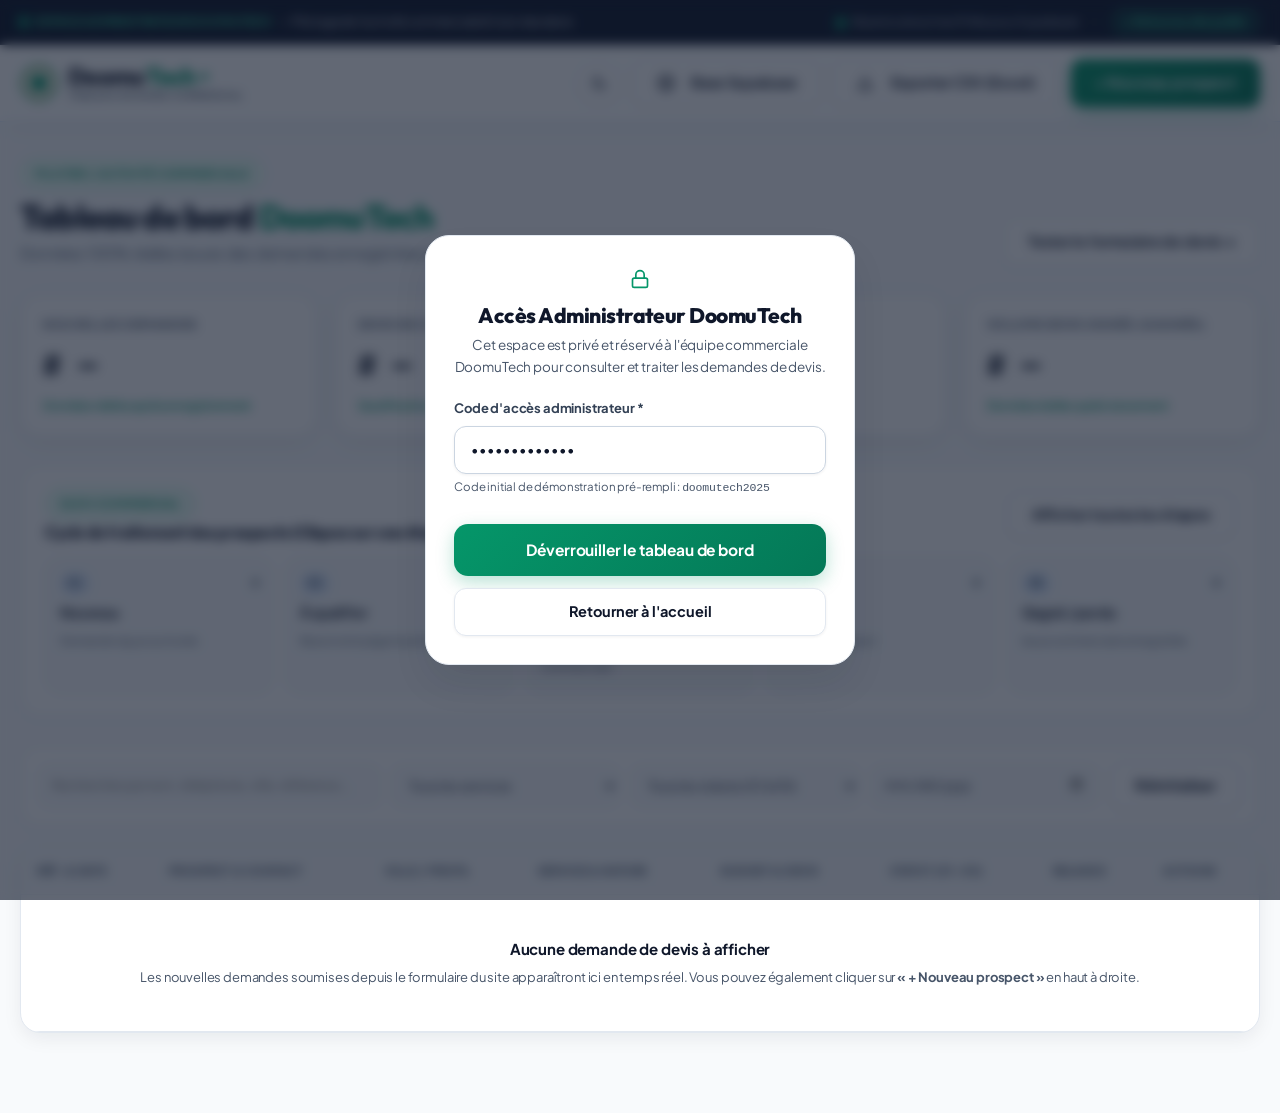
==== commit 05ea92ff: "feat(ui-ux-pro-max): design system Solaire & Ingenierie + corrections audit" ====
--- a/admin.html
+++ b/admin.html
@@ -7,7 +7,7 @@
   <title>Espace Administrateur | Tableau de Bord des Devis — DoomuTech</title>
   <link rel="preconnect" href="https://fonts.googleapis.com" />
   <link rel="preconnect" href="https://fonts.gstatic.com" crossorigin />
-  <link href="https://fonts.googleapis.com/css2?family=Hanken+Grotesk:ital,wght@0,300..900;1,300..900&family=Instrument+Serif:ital@0;1&family=JetBrains+Mono:wght@400;500;600&display=swap" rel="stylesheet" />
+  <link href="https://fonts.googleapis.com/css2?family=Outfit:wght@500;600;700;800&family=Plus+Jakarta+Sans:wght@400;500;600;700;800&family=JetBrains+Mono:wght@500;600&display=swap" rel="stylesheet" />
   <link rel="stylesheet" href="styles.css" />
 </head>
 <body>
@@ -24,7 +24,7 @@
       <div class="utility-right">
         <span id="dbConnectionStatus"><span class="pulse-dot" style="display: inline-block; vertical-align: middle; margin-right: 4px;"></span> Base locale active (Prête pour Supabase)</span>
         <span class="utility-divider">|</span>
-        <a href="index.html" class="utility-phone" style="color: var(--pu-citrus);">← Retour au site public</a>
+        <a href="index.html" class="utility-phone">← Retour au site public</a>
       </div>
     </div>
   </div>
@@ -35,9 +35,9 @@
       <a href="index.html" class="brand-logo">
         <div class="logo-mark">
           <svg viewBox="0 0 40 40" fill="none" xmlns="http://www.w3.org/2000/svg">
-            <circle cx="20" cy="20" r="18" stroke="#E8FE8A" stroke-width="2.5" />
-            <circle cx="20" cy="20" r="9" fill="#E8FE8A" />
-            <path d="M20 3V7M20 33V37M3 20H7M33 20H37M7.98 7.98L10.8 10.8M29.2 29.2L32.02 32.02M32.02 7.98L29.2 10.8M10.8 29.2L7.98 32.02" stroke="#E8FE8A" stroke-width="2.2" stroke-linecap="round"/>
+            <circle cx="20" cy="20" r="18" stroke="#059669" stroke-width="2.5" />
+            <circle cx="20" cy="20" r="9" fill="#059669" />
+            <path d="M20 3V7M20 33V37M3 20H7M33 20H37M7.98 7.98L10.8 10.8M29.2 29.2L32.02 32.02M32.02 7.98L29.2 10.8M10.8 29.2L7.98 32.02" stroke="#F59E0B" stroke-width="2.2" stroke-linecap="round"/>
           </svg>
         </div>
         <div class="brand-text">
--- a/styles.css
+++ b/styles.css
@@ -1,61 +1,89 @@
 /* ==========================================================================
-   DoomuTech Sénégal — Charte Visuelle Officielle Inspirée de PumpUp (Rouen)
-   - Palette : Dark Forest (#151C15), Forest (#1F2D24), Citrus Light (#E8FE8A), Stone (#F2F5EE)
-   - Typographie : Instrument Serif (Titres éditoriaux) + Hanken Grotesk (Corps suisse moderne)
-   - Composants : Boutons pilules dynamiques avec flèches, cartes feutrées aux bordures subtiles
-   - Accessibilité : Cibles tactiles ≥ 44px, contraste WCAG AA, focus visible 3px, reduced-motion
+   DoomuTech Sénégal — Design System Officiel UI/UX Pro Max
+   - Architecture : Sustainable Energy (#90) + Home Services (#55) + Bento Grid (#39)
+   - Palette (Light-First & Dark Mode) :
+     * Fond Daylight : #F8FAFC (Slate 50) | Cartes : #FFFFFF | Bordures : #E2E8F0
+     * Autorité & Encre : #0F172A (Deep Navy Slate, contraste > 16:1)
+     * Primaire Solaire / Action : #059669 (Solar Emerald Green) -> survol #047857
+     * Secondaire Ingénierie : #0284C7 (Sky Blue) & #D97706 (Solar Amber Gold)
+   - Typographie (#11 Geometric Modern) :
+     * Titres : Outfit (600, 700, 800)
+     * Corps & UI : Plus Jakarta Sans (400, 500, 600, 700)
+     * Métriques & Devis : JetBrains Mono (500, 600)
+   - Accessibilité : Cibles tactiles >= 44px, contraste WCAG AAA, focus visible 3px
    ========================================================================== */
 
-@import url('https://fonts.googleapis.com/css2?family=Instrument+Serif:ital@0;1&family=Hanken+Grotesk:wght@400;500;600;700;800&family=JetBrains+Mono:wght@500;600&display=swap');
+@import url('https://fonts.googleapis.com/css2?family=Outfit:wght@500;600;700;800&family=Plus+Jakarta+Sans:wght@400;500;600;700;800&family=JetBrains+Mono:wght@500;600&display=swap');
 
 :root {
-  /* Couleurs officielles PumpUp */
-  --pu-dark: #151C15;             /* Fond principal Dark Forest */
-  --pu-forest: #1F2D24;           /* Cartes, surfaces & conteneurs */
-  --pu-forest-soft: #27382D;      /* Fonds secondaires & survols */
-  --pu-forest-border: rgba(232, 254, 138, 0.12); /* Lignes subtiles */
-  --pu-citrus: #E8FE8A;           /* Accent signature Citrus Light */
-  --pu-citrus-hover: #D7ED78;     /* Citrus survol */
-  --pu-citrus-glow: rgba(232, 254, 138, 0.22);
-  --pu-citrus-dim: rgba(232, 254, 138, 0.10);
-  --pu-text: #F2F5EE;             /* Blanc cassé naturel */
-  --pu-muted: #B9C4BC;            /* Gris-vert doux pour le texte secondaire */
-  --pu-line: rgba(255, 255, 255, 0.08);
-
-  /* Mappings sémantiques universels */
-  --bg: var(--pu-dark);
-  --surf: var(--pu-forest);
-  --ink: var(--pu-text);
-  --body: var(--pu-text);
-  --mut: var(--pu-muted);
-  --brand: var(--pu-citrus);
-  --brand-light: var(--pu-citrus-hover);
-  --brand-dark: #C6DB65;
-  --brand-grad: linear-gradient(135deg, #E8FE8A 0%, #C8E865 100%);
-  --onb: #151C15;
-  --line: var(--pu-line);
-  --ring: rgba(232, 254, 138, 0.35);
+  /* Palette UI/UX Pro Max — Mode Clair par défaut (Lecture extérieure optimale au Sénégal) */
+  --bg: #F8FAFC;                  /* Slate 50 Daylight */
+  --surf: #FFFFFF;                /* Surface cartes & conteneurs */
+  --hdr: rgba(255, 255, 255, 0.92);
+  --ink: #0F172A;                 /* Bleu Nuit profond (Autorité & Titres) */
+  --body: #334155;                /* Slate 700 (Texte courant haute lisibilité) */
+  --mut: #475569;                 /* Slate 600 (Texte secondaire conforme WCAG AA) */
+  --line: #E2E8F0;                /* Bordure subtile Slate 200 */
+
+  /* Couleurs d'action Solaire & Ingénierie */
+  --brand: #059669;               /* Vert Solaire Émeraude (Primaire) */
+  --brand-light: #10B981;         /* Émeraude lumineux */
+  --brand-dark: #047857;          /* Émeraude foncé survol */
+  --brand-grad: linear-gradient(135deg, #059669 0%, #047857 100%);
+  --solar-amber: #D97706;         /* Or Solaire / Ambre */
+  --solar-amber-light: #FEF3C7;
+  --eng-blue: #0284C7;            /* Bleu Ingénierie / Climatisation */
+  --gold-grad: linear-gradient(135deg, #F59E0B 0%, #D97706 100%);
+
+  /* Tokens de surbrillance et badges */
+  --highlight-darkest: #065F46;
+  --highlight-dark: #059669;
+  --highlight-medium: #10B981;
+  --highlight-light: #A7F3D0;
+  --highlight-lightest: #ECFDF5;
+  --neutral-light-darkest: #CBD5E1;
+
+  --support-success-dark: #065F46;
+  --support-success-medium: #10B981;
+  --support-success-light: #D1FAE5;
+  --heart: #DC2626;
+
+  --onb: #FFFFFF;
+  --ring: rgba(5, 150, 105, 0.35);
+
+  /* Alias de compatibilité ascendante */
+  --pu-dark: var(--bg);
+  --pu-forest: var(--surf);
+  --pu-forest-soft: #F1F5F9;
+  --pu-forest-border: var(--line);
+  --pu-citrus: var(--brand);
+  --pu-citrus-hover: var(--brand-dark);
+  --pu-citrus-glow: rgba(5, 150, 105, 0.22);
+  --pu-citrus-dim: #ECFDF5;
+  --pu-text: var(--ink);
+  --pu-muted: var(--mut);
+  --pu-line: var(--line);
 
   --bg-primary: var(--bg);
   --bg-elevated: var(--surf);
-  --bg-subtle: var(--pu-citrus-dim);
-  --bg-navy: #0E140E;
-  --bg-navy-card: #151C15;
+  --bg-subtle: #ECFDF5;
+  --bg-navy: #0F172A;
+  --bg-navy-card: #1E293B;
   --text-primary: var(--ink);
   --text-secondary: var(--body);
   --text-muted: var(--mut);
-  --text-inverse: #151C15;
-  --solar-green: var(--pu-citrus);
-  --solar-green-hover: var(--pu-citrus-hover);
-  --solar-green-soft: var(--pu-citrus-dim);
-
-  --sh-sm: 0 1px 3px rgba(0, 0, 0, 0.2);
-  --sh-md: 0 6px 16px rgba(0, 0, 0, 0.3);
-  --sh-lg: 0 16px 36px rgba(0, 0, 0, 0.4);
-
-  /* Typographie PumpUp */
-  --font-display: 'Instrument Serif', Georgia, 'Times New Roman', serif;
-  --font-sans: 'Hanken Grotesk', system-ui, -apple-system, sans-serif;
+  --text-inverse: #FFFFFF;
+  --solar-green: var(--brand);
+  --solar-green-hover: var(--brand-dark);
+  --solar-green-soft: #ECFDF5;
+
+  --sh-sm: 0 1px 3px rgba(15, 23, 42, 0.06);
+  --sh-md: 0 6px 20px -2px rgba(15, 23, 42, 0.08);
+  --sh-lg: 0 20px 38px -6px rgba(15, 23, 42, 0.12);
+
+  /* Typographie UI/UX Pro Max (#11 Geometric Modern) */
+  --font-display: 'Outfit', system-ui, -apple-system, sans-serif;
+  --font-sans: 'Plus Jakarta Sans', system-ui, -apple-system, sans-serif;
   --font-mono: 'JetBrains Mono', monospace;
 
   --radius-pill: 999px;
@@ -65,6 +93,46 @@
   --radius-md: 14px;
 }
 
+/* Mode Sombre (Dark Mode Bleu Nuit Ingénierie) */
+:root[data-theme="dark"] {
+  --bg: #0B1120;
+  --surf: #111C33;
+  --hdr: rgba(11, 17, 32, 0.90);
+  --ink: #F8FAFC;
+  --body: #CBD5E1;
+  --mut: #94A3B8;
+  --line: #1E293B;
+
+  --brand: #10B981;
+  --brand-light: #34D399;
+  --brand-dark: #059669;
+  --brand-grad: linear-gradient(135deg, #10B981 0%, #059669 100%);
+
+  --highlight-darkest: #6EE7B7;
+  --highlight-dark: #34D399;
+  --highlight-medium: #10B981;
+  --highlight-light: rgba(16, 185, 129, 0.3);
+  --highlight-lightest: rgba(16, 185, 129, 0.12);
+  --neutral-light-darkest: #334155;
+
+  --pu-dark: var(--bg);
+  --pu-forest: var(--surf);
+  --pu-forest-soft: #1E293B;
+  --pu-forest-border: #1E293B;
+  --pu-citrus: #10B981;
+  --pu-citrus-hover: #34D399;
+  --pu-citrus-glow: rgba(16, 185, 129, 0.25);
+  --pu-citrus-dim: rgba(16, 185, 129, 0.14);
+  --pu-text: var(--ink);
+  --pu-muted: var(--mut);
+  --pu-line: var(--line);
+  --bg-subtle: rgba(16, 185, 129, 0.12);
+
+  --sh-sm: 0 2px 6px rgba(0, 0, 0, 0.3);
+  --sh-md: 0 10px 24px rgba(0, 0, 0, 0.4);
+  --sh-lg: 0 20px 44px rgba(0, 0, 0, 0.55);
+}
+
 *, *::before, *::after {
   box-sizing: border-box;
   margin: 0;
@@ -74,14 +142,14 @@
 html {
   scroll-behavior: smooth;
   font-size: 16px;
-  background-color: var(--pu-dark);
-  color: var(--pu-text);
+  background-color: var(--bg);
+  color: var(--ink);
   -webkit-text-size-adjust: 100%;
 }
 
 body {
-  background-color: var(--pu-dark);
-  color: var(--pu-text);
+  background-color: var(--bg);
+  color: var(--body);
   font: 400 1rem/1.65 var(--font-sans);
   -webkit-font-smoothing: antialiased;
   letter-spacing: -0.01em;
@@ -90,56 +158,58 @@
 
 h1, h2, h3, h4, .section-title, .brand-name, .hero-title, .logo {
   font-family: var(--font-display);
-  font-weight: 400;
-  color: var(--pu-text);
-  letter-spacing: -0.01em;
+  font-weight: 800;
+  color: var(--ink);
+  letter-spacing: -0.025em;
 }
 
 em, .pu-highlight {
-  font-family: var(--font-display);
-  font-style: italic;
-  color: var(--pu-citrus);
-  font-weight: 400;
+  font-family: inherit;
+  font-style: normal;
+  color: var(--brand);
+  font-weight: inherit;
 }
 
 h1 {
-  font-size: clamp(2.5rem, 5.5vw, 4.25rem);
-  line-height: 1.08;
+  font-size: clamp(2.15rem, 4.2vw, 3.35rem);
+  line-height: 1.12;
 }
 
 h2, .section-title {
-  font-size: clamp(2rem, 3.8vw, 3rem);
-  line-height: 1.15;
+  font-size: clamp(1.75rem, 3.2vw, 2.5rem);
+  line-height: 1.18;
 }
 
 h3 {
-  font-size: clamp(1.4rem, 2.2vw, 1.85rem);
-  line-height: 1.25;
+  font-size: clamp(1.2rem, 1.8vw, 1.45rem);
+  line-height: 1.28;
 }
 
 h4 {
-  font-size: 1.25rem;
+  font-size: 1.1rem;
   line-height: 1.35;
 }
 
 .section-eyebrow {
-  display: inline-block;
+  display: inline-flex;
+  align-items: center;
+  gap: 6px;
   font-family: var(--font-sans);
   font-size: 0.75rem;
   font-weight: 700;
   text-transform: uppercase;
   letter-spacing: 0.08em;
-  color: var(--pu-citrus);
-  background: var(--pu-citrus-dim);
-  border: 1px solid rgba(232, 254, 138, 0.22);
-  padding: 5px 14px;
+  color: var(--highlight-darkest);
+  background: var(--highlight-lightest);
+  border: 1px solid var(--highlight-light);
+  padding: 6px 14px;
   border-radius: var(--radius-pill);
   margin-bottom: 14px;
 }
 
 p, .section-desc {
-  color: var(--pu-muted);
-  font-size: 1.05rem;
+  color: var(--mut);
+  font-size: 1.02rem;
   line-height: 1.65;
 }
 
@@ -178,18 +248,18 @@
   padding: 0 20px;
 }
 
-/* Chari Signature 3px Brand Gradient Strip */
+/* Bandeau supérieur 3px Signature Solaire */
 .strip {
   height: 3px;
   width: 100%;
-  background: var(--brand-grad);
+  background: linear-gradient(90deg, #059669 0%, #10B981 50%, #F59E0B 100%);
 }
 
 /* ==========================================================================
-   Chari Official Components (.logo, .lg, .badge, .chips, .btn, .fld, .seg, .h-chip)
+   Composants UI/UX Pro Max (.logo, .lg, .badge, .btn)
    ========================================================================== */
 .logo {
-  font-family: "Inter", "IBM Plex Sans Arabic", system-ui, sans-serif;
+  font-family: var(--font-display);
   font-size: 24px;
   font-weight: 800;
   letter-spacing: -0.03em;
@@ -225,7 +295,7 @@
 }
 
 .lg:hover {
-  background: #dbeafe;
+  background: var(--highlight-light);
   border-color: var(--brand);
 }
 
@@ -234,18 +304,18 @@
   align-items: center;
   background: var(--highlight-lightest);
   color: var(--highlight-darkest);
-  border: 1px solid rgba(0, 111, 253, 0.2);
+  border: 1px solid var(--highlight-light);
   border-radius: 999px;
   padding: 4px 12px;
   font-weight: 600;
   font-size: 11px;
 }
 
-/* Boutons Signature PumpUp (Pill Buttons) */
+/* Boutons d'action haute conversion (Cible tactile >= 48px) */
 .btn {
   min-height: 48px;
-  padding: 0 26px;
-  border-radius: var(--radius-pill);
+  padding: 0 24px;
+  border-radius: 12px;
   font-family: var(--font-sans);
   font-weight: 700;
   font-size: 14.5px;
@@ -253,7 +323,7 @@
   gap: 10px;
   align-items: center;
   justify-content: center;
-  transition: all 0.25s cubic-bezier(0.16, 1, 0.3, 1);
+  transition: all 0.22s cubic-bezier(0.16, 1, 0.3, 1);
   letter-spacing: -0.01em;
   cursor: pointer;
   border: 0;
@@ -271,9 +341,9 @@
 
 .btn-lg {
   min-height: 52px;
-  padding: 0 30px;
+  padding: 0 28px;
   font-size: 15.5px;
-  border-radius: var(--radius-pill);
+  border-radius: 14px;
 }
 
 .btn-block {
@@ -281,42 +351,42 @@
 }
 
 .btn-primary {
-  background: var(--pu-citrus);
-  color: var(--pu-dark);
-  box-shadow: 0 4px 18px var(--pu-citrus-glow);
+  background: var(--brand-grad);
+  color: #FFFFFF;
+  box-shadow: 0 6px 18px rgba(5, 150, 105, 0.28);
 }
 
 .btn-primary:hover {
-  background: var(--pu-citrus-hover);
-  color: var(--pu-dark);
-  box-shadow: 0 8px 24px rgba(232, 254, 138, 0.4);
+  background: var(--brand-dark);
+  color: #FFFFFF;
+  box-shadow: 0 10px 24px rgba(5, 150, 105, 0.38);
 }
 
 .btn.gold, .btn-gold {
-  background: var(--pu-citrus);
-  color: var(--pu-dark);
-  box-shadow: 0 4px 14px var(--pu-citrus-glow);
+  background: var(--gold-grad);
+  color: #FFFFFF;
+  box-shadow: 0 4px 14px rgba(217, 119, 6, 0.28);
 }
 
 .btn-outline, .btn.sec {
-  background: transparent;
-  color: var(--pu-text);
-  border: 1.5px solid rgba(242, 245, 238, 0.22);
-  box-shadow: none;
+  background: var(--surf);
+  color: var(--ink);
+  border: 1.5px solid var(--line);
+  box-shadow: var(--sh-sm);
 }
 
 .btn-outline:hover, .btn.sec:hover {
-  border-color: var(--pu-citrus);
-  color: var(--pu-citrus);
-  background: var(--pu-citrus-dim);
+  border-color: var(--brand);
+  color: var(--brand);
+  background: var(--highlight-lightest);
 }
 
 .btn-whatsapp-sm {
   min-height: 44px;
   padding: 0 16px;
-  background: var(--pu-citrus-dim);
-  color: var(--pu-citrus);
-  border: 1.5px solid rgba(232, 254, 138, 0.35);
+  background: var(--highlight-lightest);
+  color: var(--highlight-darkest);
+  border: 1.5px solid var(--highlight-light);
   box-shadow: none;
   font-size: 13.5px;
   font-weight: 700;
@@ -324,52 +394,58 @@
   align-items: center;
   justify-content: center;
   gap: 8px;
-  border-radius: var(--radius-pill);
+  border-radius: 10px;
   cursor: pointer;
 }
 
 .btn-whatsapp-sm:hover {
-  background: var(--pu-citrus);
-  color: var(--pu-dark);
-  border-color: var(--pu-citrus);
+  background: var(--brand);
+  color: #FFFFFF;
+  border-color: var(--brand);
 }
 
 .btn-whatsapp-outline {
-  background: var(--pu-citrus-dim);
-  color: var(--pu-citrus);
-  border: 1.5px solid rgba(232, 254, 138, 0.35);
-  border-radius: var(--radius-pill);
+  background: var(--highlight-lightest);
+  color: var(--highlight-darkest);
+  border: 1.5px solid var(--highlight-light);
+  border-radius: 12px;
   box-shadow: none;
 }
 
 .btn-whatsapp-outline:hover {
-  background: var(--pu-citrus);
-  color: var(--pu-dark);
+  background: var(--brand);
+  color: #FFFFFF;
 }
 
 .btn-whatsapp-hero {
-  background: var(--pu-forest);
-  color: var(--pu-text);
-  border: 1.5px solid var(--pu-forest-border);
-  border-radius: var(--radius-pill);
+  background: #0F172A;
+  color: #FFFFFF;
+  border: 1.5px solid #1E293B;
+  border-radius: 14px;
+  box-shadow: 0 6px 18px rgba(15, 23, 42, 0.16);
+}
+
+:root[data-theme="dark"] .btn-whatsapp-hero {
+  background: #1E293B;
+  border-color: #334155;
 }
 
 .btn-whatsapp-hero:hover {
-  background: var(--pu-forest-soft);
-  border-color: var(--pu-citrus);
-  color: var(--pu-citrus);
+  background: #1E293B;
+  border-color: var(--brand);
+  color: #FFFFFF;
   transform: translateY(-2px);
 }
 
 /* ==========================================================================
-   Top Utility Bar (PumpUp Dark Forest Style)
+   Top Utility Bar (Bleu Nuit Autorité #0F172A)
    ========================================================================== */
 .utility-bar {
-  background-color: #0E140E;
-  color: var(--pu-muted);
+  background-color: #0F172A;
+  color: #CBD5E1;
   font-size: 12px;
   padding: 8px 0;
-  border-bottom: 1px solid var(--pu-line);
+  border-bottom: 1px solid rgba(255, 255, 255, 0.08);
 }
 
 .utility-inner {
@@ -390,19 +466,19 @@
   display: inline-flex;
   align-items: center;
   gap: 8px;
-  color: var(--pu-text);
+  color: #F8FAFC;
 }
 
 .live-indicator strong {
-  color: var(--pu-citrus);
+  color: #34D399;
 }
 
 .pulse-dot {
   width: 8px;
   height: 8px;
   border-radius: 50%;
-  background-color: var(--pu-citrus);
-  box-shadow: 0 0 10px var(--pu-citrus);
+  background-color: #10B981;
+  box-shadow: 0 0 10px #10B981;
 }
 
 .utility-divider {
@@ -410,33 +486,33 @@
 }
 
 .utility-phone {
-  color: var(--pu-citrus);
-  font-weight: 700;
-  background: var(--pu-citrus-dim);
-  border: 1px solid rgba(232, 254, 138, 0.3);
+  color: #34D399;
+  font-weight: 700;
+  background: rgba(16, 185, 129, 0.15);
+  border: 1px solid rgba(52, 211, 153, 0.35);
   padding: 3px 12px;
   border-radius: var(--radius-pill);
   transition: all 0.2s;
 }
 
 .utility-phone:hover {
-  background: var(--pu-citrus);
-  color: var(--pu-dark);
+  background: #10B981;
+  color: #FFFFFF;
 }
 
 /* ==========================================================================
-   Header Sticky (PumpUp Dark Forest Glass)
+   Header Sticky (Verre Dépoli Clair / Sombre)
    ========================================================================== */
 .site-header {
   position: sticky;
   top: 0;
   z-index: 200;
-  background: rgba(21, 28, 21, 0.90);
+  background: var(--hdr);
   backdrop-filter: blur(14px);
   -webkit-backdrop-filter: blur(14px);
-  color: var(--pu-text);
-  border-bottom: 1px solid var(--pu-forest-border);
-  box-shadow: 0 8px 24px rgba(0, 0, 0, 0.3);
+  color: var(--ink);
+  border-bottom: 1px solid var(--line);
+  box-shadow: var(--sh-sm);
 }
 
 .header-inner {
@@ -467,13 +543,13 @@
 
 .brand-name {
   font-family: var(--font-display);
-  font-size: 26px;
-  font-weight: 400;
-  letter-spacing: -0.01em;
-  color: var(--pu-text);
+  font-size: 24px;
+  font-weight: 800;
+  letter-spacing: -0.03em;
+  color: var(--ink);
   display: inline-flex;
   align-items: center;
-  gap: 4px;
+  gap: 2px;
 }
 
 .brand-name::after {
@@ -482,13 +558,13 @@
   width: 7px;
   height: 7px;
   border-radius: 50%;
-  background: var(--pu-citrus);
-  margin-left: 2px;
+  background: var(--brand);
+  margin-left: 3px;
 }
 
 .brand-accent {
-  color: var(--pu-citrus);
-  font-style: italic;
+  color: var(--brand);
+  font-style: normal;
 }
 
 .brand-tag {
@@ -496,7 +572,7 @@
   font-size: 9.5px;
   font-weight: 700;
   letter-spacing: 0.08em;
-  color: var(--pu-muted);
+  color: var(--mut);
   margin-top: 2px;
 }
 
@@ -509,7 +585,7 @@
 .nav-link {
   font-size: 14px;
   font-weight: 600;
-  color: var(--mut);
+  color: var(--body);
   transition: color 0.18s;
   display: inline-flex;
   align-items: center;
@@ -523,7 +599,7 @@
 .nav-badge {
   background: var(--highlight-lightest);
   color: var(--highlight-darkest);
-  border: 1px solid rgba(0, 111, 253, 0.2);
+  border: 1px solid var(--highlight-light);
   font-size: 11px;
   font-weight: 700;
   padding: 2px 8px;
@@ -567,8 +643,8 @@
   gap: 10px;
   min-height: 44px;
   background: var(--bg-subtle);
-  color: var(--brand);
-  border: 1.5px solid var(--line);
+  color: var(--highlight-darkest);
+  border: 1.5px solid var(--highlight-light);
   padding: 0 16px;
   border-radius: 999px;
   cursor: pointer;
@@ -578,7 +654,7 @@
 }
 
 .cart-trigger-btn:hover {
-  background: #dbeafe;
+  background: var(--highlight-light);
   border-color: var(--brand);
   transform: translateY(-1px);
 }
@@ -589,8 +665,8 @@
 }
 
 .cart-count-badge {
-  background: var(--pu-citrus);
-  color: var(--pu-dark);
+  background: var(--brand);
+  color: #FFFFFF;
   font-size: 11px;
   font-weight: 800;
   min-width: 20px;
@@ -628,7 +704,7 @@
 }
 
 /* ==========================================================================
-   Hero Section (Chari Card & Pill Aesthetics)
+   Hero Section (Architecture Conversion & Confiance)
    ========================================================================== */
 .hero-section {
   padding: 48px 0 44px;
@@ -647,7 +723,7 @@
   gap: 8px;
   background: var(--highlight-lightest);
   color: var(--highlight-darkest);
-  border: 1px solid rgba(0, 111, 253, 0.2);
+  border: 1px solid var(--highlight-light);
   padding: 6px 14px;
   border-radius: 999px;
   font-size: 11px;
@@ -3329,33 +3405,32 @@
 
 
 /* ==========================================================================
-   SHEIKH SHIHAB (MUZLI) — PERSONAL FINANCE & INVESTMENT APP CSS SYSTEM
-   Fintech Bento Cards, Portfolio Yield Badges, Specular Borders & Carrier AC UI
+   BENTO GRID & FINTECH / ENGINEERING CARDS (UI/UX PRO MAX #39)
    ========================================================================== */
 
 :root {
-  --fintech-bg: var(--pu-dark);
-  --fintech-card: var(--pu-forest);
-  --fintech-navy: #151C15;
-  --fintech-navy-elevated: #1F2D24;
-  --fintech-blue: var(--pu-citrus);
-  --fintech-cyan: var(--pu-citrus);
-  --fintech-mint: var(--pu-citrus);
-  --fintech-mint-soft: var(--pu-citrus-dim);
+  --fintech-bg: var(--bg);
+  --fintech-card: var(--surf);
+  --fintech-navy: #0F172A;
+  --fintech-navy-elevated: #1E293B;
+  --fintech-blue: var(--brand);
+  --fintech-cyan: #0284C7;
+  --fintech-mint: #059669;
+  --fintech-mint-soft: var(--highlight-lightest);
   --fintech-radius: 20px;
-  --fintech-shadow: 0 16px 36px rgba(0, 0, 0, 0.35);
-  --carrier-blue: #1F2D24;
+  --fintech-shadow: var(--sh-md);
+  --carrier-blue: #003882;
 }
 
 :root[data-theme="dark"] {
-  --fintech-bg: var(--pu-dark);
-  --fintech-card: var(--pu-forest);
-  --fintech-shadow: 0 16px 36px rgba(0, 0, 0, 0.45);
+  --fintech-bg: var(--bg);
+  --fintech-card: var(--surf);
+  --fintech-shadow: var(--sh-md);
 }
 
 body {
-  background-color: var(--pu-dark);
-  color: var(--pu-text);
+  background-color: var(--bg);
+  color: var(--body);
 }
 
 /* Fintech Bento Card Upgrade */
@@ -3367,7 +3442,7 @@
   background: var(--fintech-card);
   border-radius: var(--fintech-radius);
   box-shadow: var(--fintech-shadow);
-  border: 1px solid rgba(0, 98, 255, 0.1);
+  border: 1px solid var(--line);
 }
 
 :root[data-theme="dark"] .product-card,
@@ -3375,7 +3450,7 @@
 :root[data-theme="dark"] .project-card,
 :root[data-theme="dark"] .sim-controls-card,
 :root[data-theme="dark"] .quote-form {
-  border-color: rgba(255, 255, 255, 0.08);
+  border-color: var(--line);
 }
 
 /* Fintech Portfolio & Investment Card Style for Telemetry & Simulator Output */
@@ -4445,10 +4520,10 @@
 }
 
 /* ==========================================================================
-   AUDIT REFINEMENTS — PALETTE BLEU NUIT / BLANC / VERT SOLAIRE,
+   AUDIT REFINEMENTS — PALETTE BLEU NUIT (#0F172A) / BLANC (#FFFFFF) / VERT SOLAIRE (#059669),
    SIMULATEUR SIMPLE, TÉMOIGNAGES CLIENTS, PAGES SERVICES & WHATSAPP PERMANENT
    ========================================================================== */
-/* Bouton WhatsApp flottant permanent (Signature Citrus PumpUp) */
+/* Bouton WhatsApp flottant permanent (Vert Solaire & WhatsApp) */
 .wa-floating-btn {
   position: fixed;
   bottom: 22px;
@@ -4459,17 +4534,18 @@
   gap: 10px;
   padding: 13px 22px;
   border-radius: var(--radius-pill);
-  background: var(--pu-citrus);
-  color: var(--pu-dark);
+  background: linear-gradient(135deg, #059669 0%, #047857 100%);
+  color: #FFFFFF;
   font-size: 14px;
   font-weight: 700;
-  box-shadow: 0 12px 28px rgba(0, 0, 0, 0.45), 0 0 20px var(--pu-citrus-glow);
-  border: 1.5px solid rgba(255, 255, 255, 0.15);
+  box-shadow: 0 12px 28px rgba(5, 150, 105, 0.38);
+  border: 1.5px solid rgba(255, 255, 255, 0.22);
   transition: transform 0.25s cubic-bezier(0.16, 1, 0.3, 1), background 0.2s ease;
 }
 
 .wa-floating-btn:hover {
-  background: var(--pu-citrus-hover);
+  background: #047857;
+  color: #FFFFFF;
   transform: translateY(-3px) scale(1.03);
 }
 
@@ -4511,11 +4587,11 @@
 }
 
 .t-quote {
-  font-family: var(--font-display);
-  font-size: 1.35rem;
-  line-height: 1.35;
-  color: var(--pu-text);
-  margin: 14px 0 18px;
+  font-family: var(--font-sans);
+  font-size: 1.02rem;
+  line-height: 1.6;
+  color: var(--body);
+  margin: 12px 0 16px;
 }
 
 .t-author-row {
@@ -4523,19 +4599,19 @@
   align-items: center;
   justify-content: space-between;
   padding-top: 14px;
-  border-top: 1px solid var(--pu-line);
+  border-top: 1px solid var(--line);
   gap: 10px;
 }
 
 .t-author-info strong {
   display: block;
   font-size: 14px;
-  color: var(--pu-text);
+  color: var(--ink);
 }
 
 .t-author-info span {
   font-size: 12px;
-  color: var(--pu-muted);
+  color: var(--mut);
 }
 
 .t-service-tag {
@@ -4543,16 +4619,16 @@
   font-weight: 700;
   padding: 4px 10px;
   border-radius: var(--radius-pill);
-  background: var(--pu-citrus-dim);
-  color: var(--pu-citrus);
-  border: 1px solid rgba(232, 254, 138, 0.2);
+  background: var(--highlight-lightest);
+  color: var(--highlight-darkest);
+  border: 1px solid var(--highlight-light);
 }
 
 /* Section 07 : Simulateur Solaire Simple */
 .simple-sim-section {
   padding: 90px 0;
-  background: #111811;
-  border-top: 1px solid var(--pu-line);
+  background: var(--surf);
+  border-top: 1px solid var(--line);
 }
 
 .simple-sim-grid {
@@ -4563,24 +4639,26 @@
 }
 
 .simple-sim-inputs {
-  background: var(--pu-forest);
-  border: 1px solid var(--pu-forest-border);
+  background: var(--bg);
+  border: 1px solid var(--line);
   border-radius: var(--radius-card);
   padding: 34px 30px;
   display: flex;
   flex-direction: column;
   gap: 24px;
+  box-shadow: var(--sh-sm);
 }
 
 .sim-readout {
-  font-family: var(--font-display);
-  font-size: 26px;
-  color: var(--pu-citrus);
+  font-family: var(--font-mono);
+  font-weight: 700;
+  font-size: 22px;
+  color: var(--brand);
 }
 
 .solar-slider {
   width: 100%;
-  accent-color: var(--pu-citrus);
+  accent-color: var(--brand);
   height: 6px;
   cursor: pointer;
 }
@@ -4589,7 +4667,7 @@
   display: flex;
   justify-content: space-between;
   font-size: 11px;
-  color: var(--pu-muted);
+  color: var(--mut);
   margin-top: 6px;
 }
 
@@ -4604,12 +4682,12 @@
   align-items: center;
   gap: 10px;
   padding: 12px 14px;
-  background: rgba(255, 255, 255, 0.04);
-  border: 1.5px solid var(--pu-line);
+  background: var(--surf);
+  border: 1.5px solid var(--line);
   border-radius: 14px;
   font-size: 13px;
   font-weight: 600;
-  color: var(--pu-text);
+  color: var(--ink);
   cursor: pointer;
   transition: border-color 0.2s ease, background 0.2s ease;
 }
@@ -4617,25 +4695,25 @@
 .sim-app-label input[type="checkbox"] {
   width: 17px;
   height: 17px;
-  accent-color: var(--pu-citrus);
+  accent-color: var(--brand);
 }
 
 .sim-app-label:has(input:checked) {
-  border-color: var(--pu-citrus);
-  background: var(--pu-citrus-dim);
+  border-color: var(--brand);
+  background: var(--highlight-lightest);
 }
 
 .simple-sim-output {
-  background: linear-gradient(145deg, #1A271E 0%, #111A13 100%);
-  color: var(--pu-text);
-  border: 1px solid rgba(232, 254, 138, 0.25);
+  background: linear-gradient(145deg, #0F172A 0%, #1E293B 100%);
+  color: #F8FAFC;
+  border: 1px solid rgba(16, 185, 129, 0.3);
   border-radius: var(--radius-card);
   padding: 34px 30px;
   display: flex;
   flex-direction: column;
   justify-content: space-between;
   gap: 20px;
-  box-shadow: 0 20px 48px rgba(0, 0, 0, 0.35);
+  box-shadow: 0 20px 44px rgba(15, 23, 42, 0.22);
 }
 
 .sim-out-kpis {
@@ -4645,8 +4723,8 @@
 }
 
 .sim-out-box {
-  background: rgba(255, 255, 255, 0.04);
-  border: 1px solid var(--pu-line);
+  background: rgba(255, 255, 255, 0.06);
+  border: 1px solid rgba(255, 255, 255, 0.12);
   border-radius: 16px;
   padding: 16px;
 }
@@ -4654,25 +4732,25 @@
 .sim-out-box span {
   display: block;
   font-size: 12px;
-  color: var(--pu-muted);
+  color: #CBD5E1;
   margin-bottom: 4px;
 }
 
 .sim-out-box strong {
   display: block;
-  font-family: var(--font-display);
-  font-size: 26px;
-  color: var(--pu-citrus);
-  line-height: 1.1;
-  font-weight: 400;
+  font-family: var(--font-mono);
+  font-size: 22px;
+  color: #34D399;
+  line-height: 1.15;
+  font-weight: 700;
 }
 
 .sim-disclaimer {
   font-size: 12px;
-  color: #94A3B8;
+  color: #CBD5E1;
   line-height: 1.5;
   padding: 12px 14px;
-  background: rgba(255, 255, 255, 0.04);
+  background: rgba(255, 255, 255, 0.05);
   border-radius: 12px;
   border-left: 3px solid #10B981;
 }
@@ -4680,7 +4758,7 @@
 /* Pages de services dédiées (solaire.html, climatisation.html, videosurveillance.html) */
 .service-page-hero {
   padding: 56px 0;
-  background: linear-gradient(135deg, #0B1528 0%, #132342 100%);
+  background: linear-gradient(135deg, #0F172A 0%, #1E293B 100%);
   color: #FFFFFF;
 }
 
@@ -4796,7 +4874,7 @@
 .stars-svg-row {
   display: inline-flex;
   gap: 3px;
-  color: var(--pu-citrus);
+  color: #F59E0B;
   align-items: center;
 }
 
@@ -4809,7 +4887,7 @@
 .c-icon svg {
   width: 24px;
   height: 24px;
-  color: var(--pu-citrus);
+  color: var(--brand);
 }
 
 .eng-feature-thumb-badge svg {
@@ -4821,15 +4899,15 @@
 .eng-cert-icon svg {
   width: 28px;
   height: 28px;
-  color: var(--pu-citrus);
-}
-
-/* Point lumineux Citrus */
+  color: var(--brand);
+}
+
+/* Point lumineux Émeraude Solaire */
 .badge-dot {
   width: 8px;
   height: 8px;
   border-radius: 50%;
-  background: var(--pu-citrus);
+  background: var(--brand);
   display: inline-block;
 }
 
